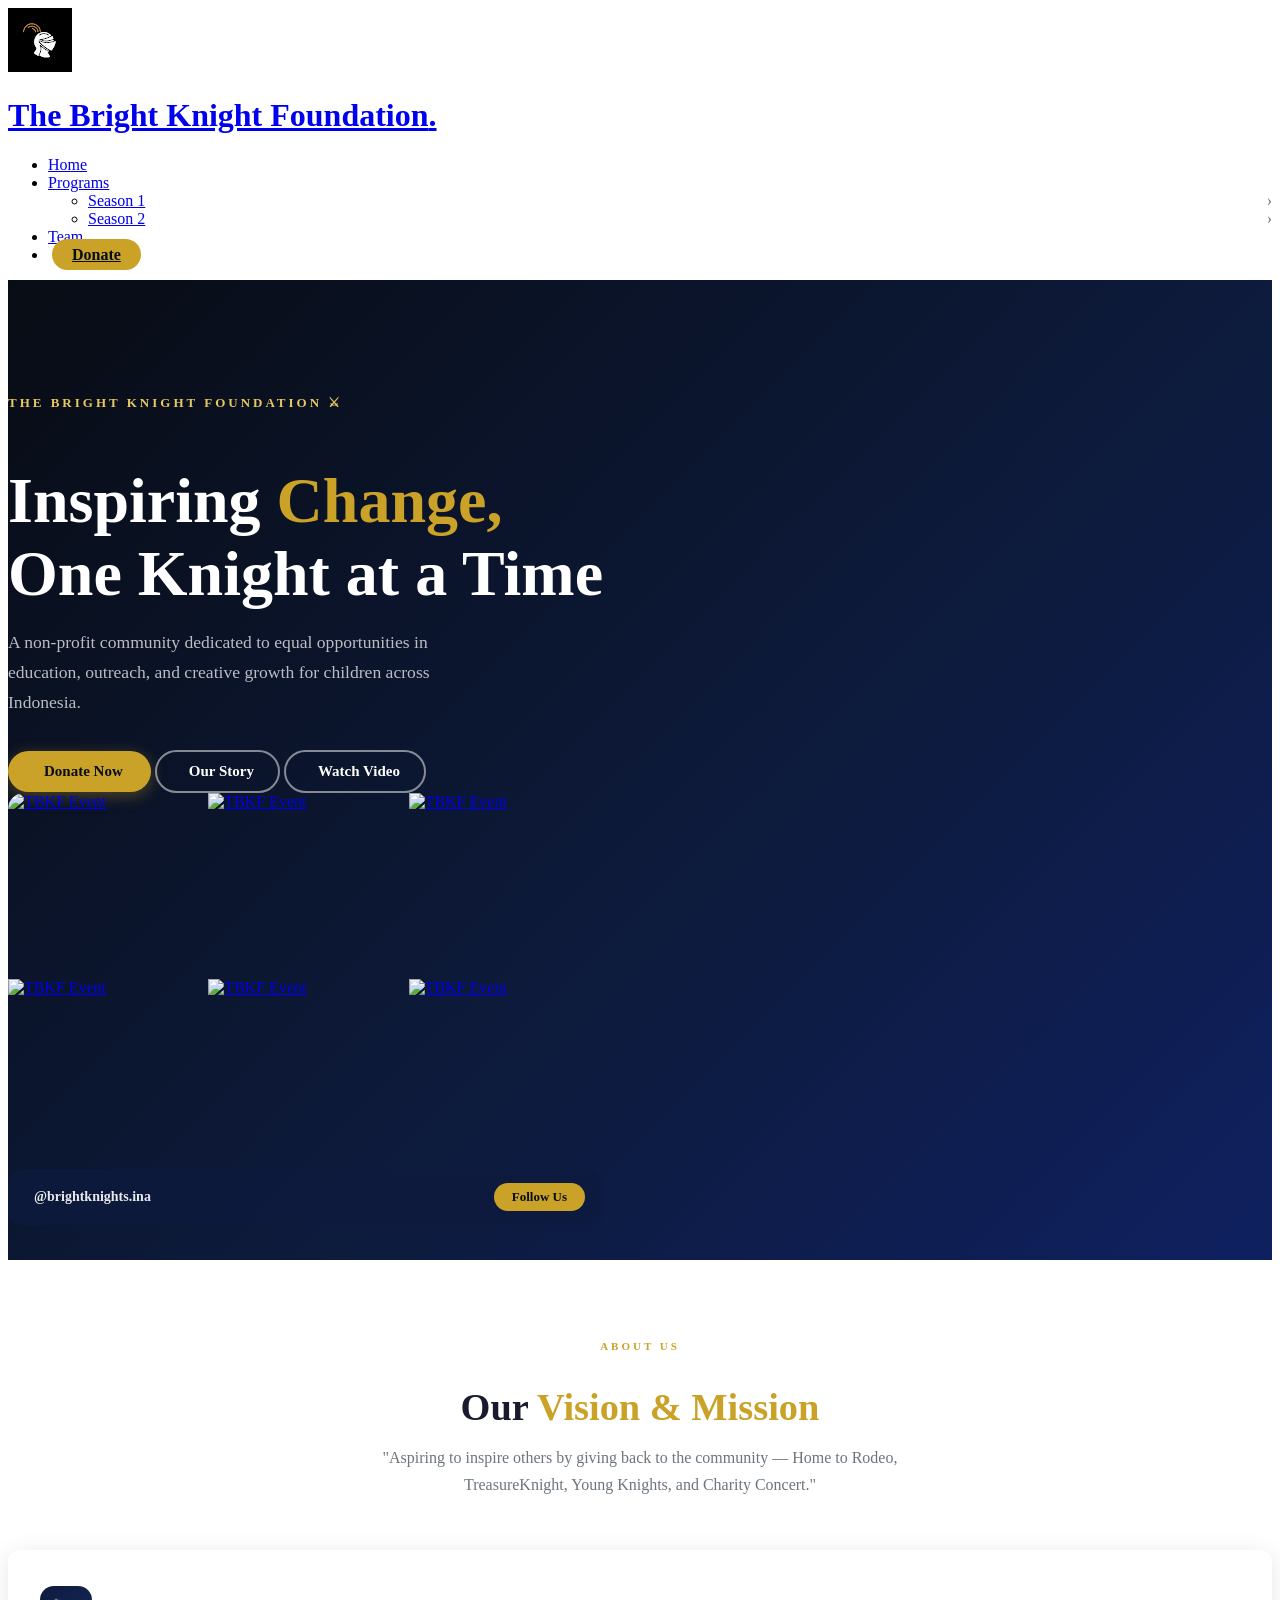
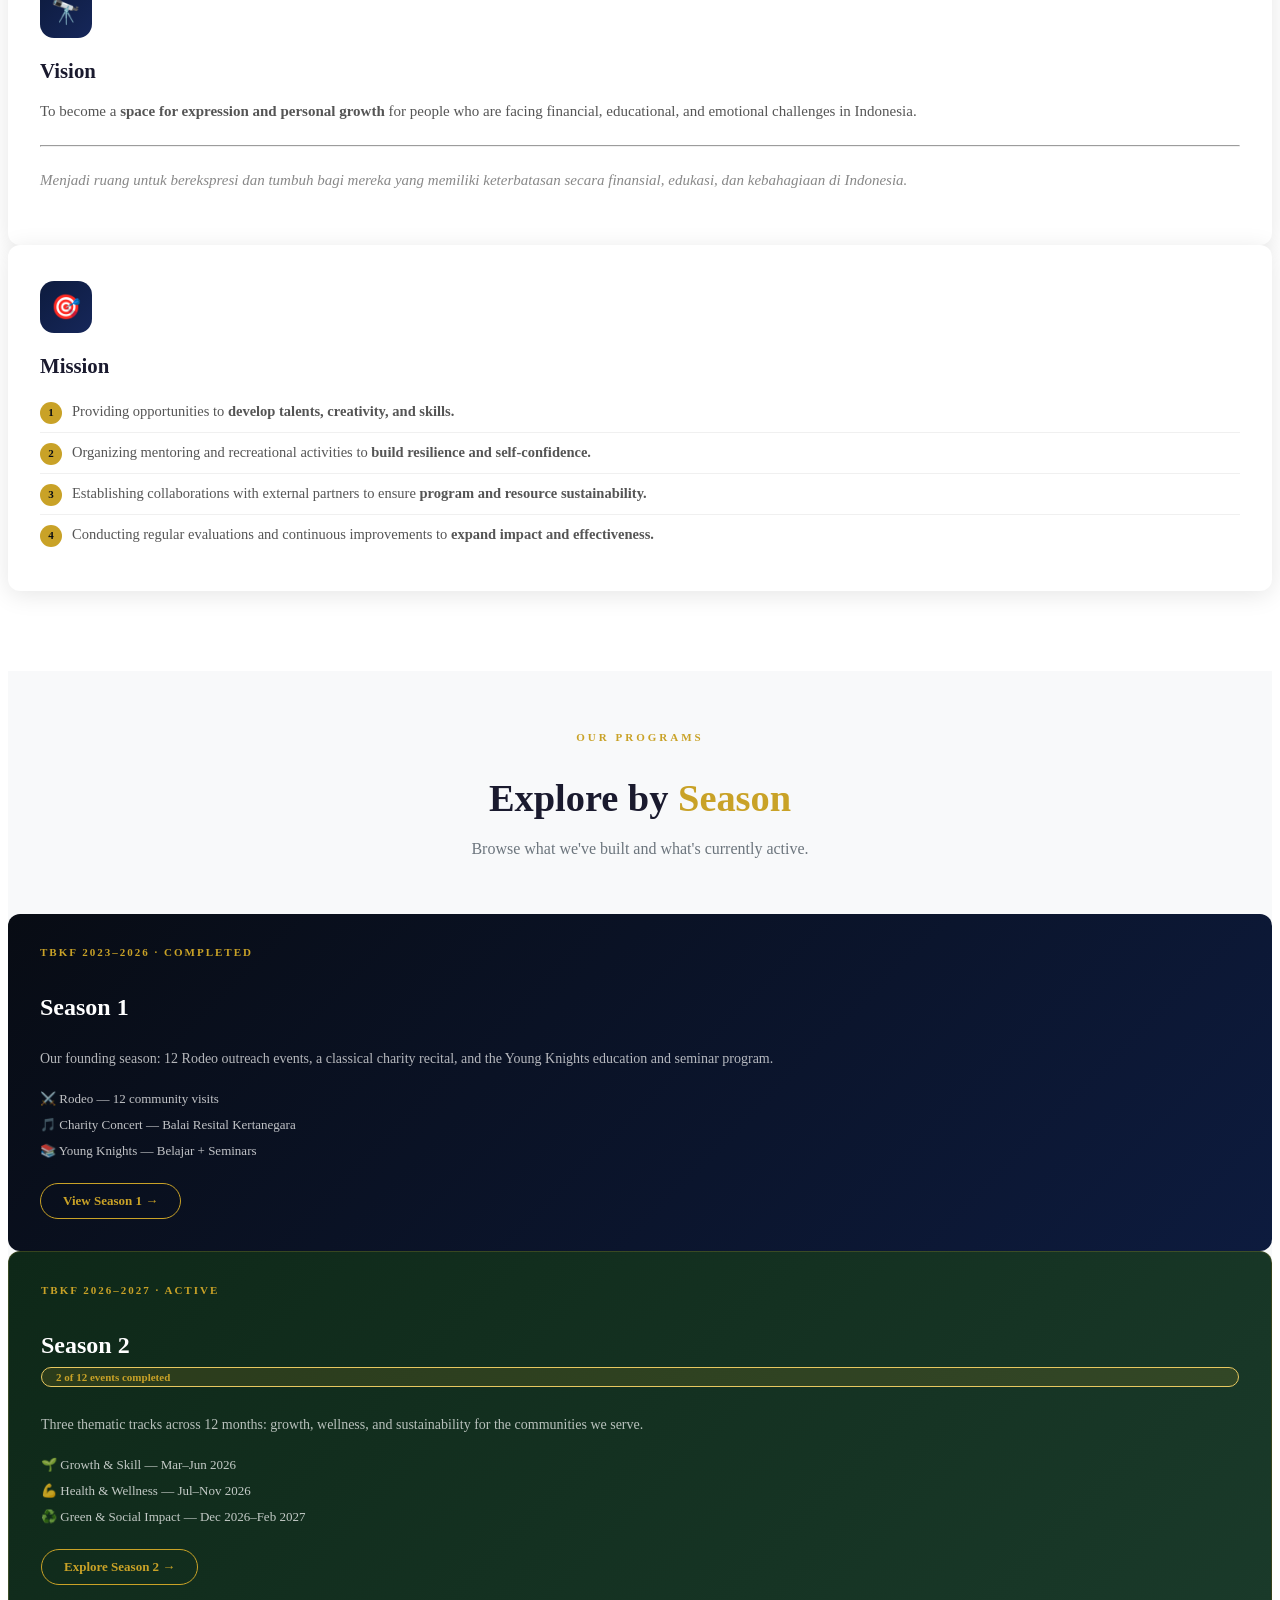
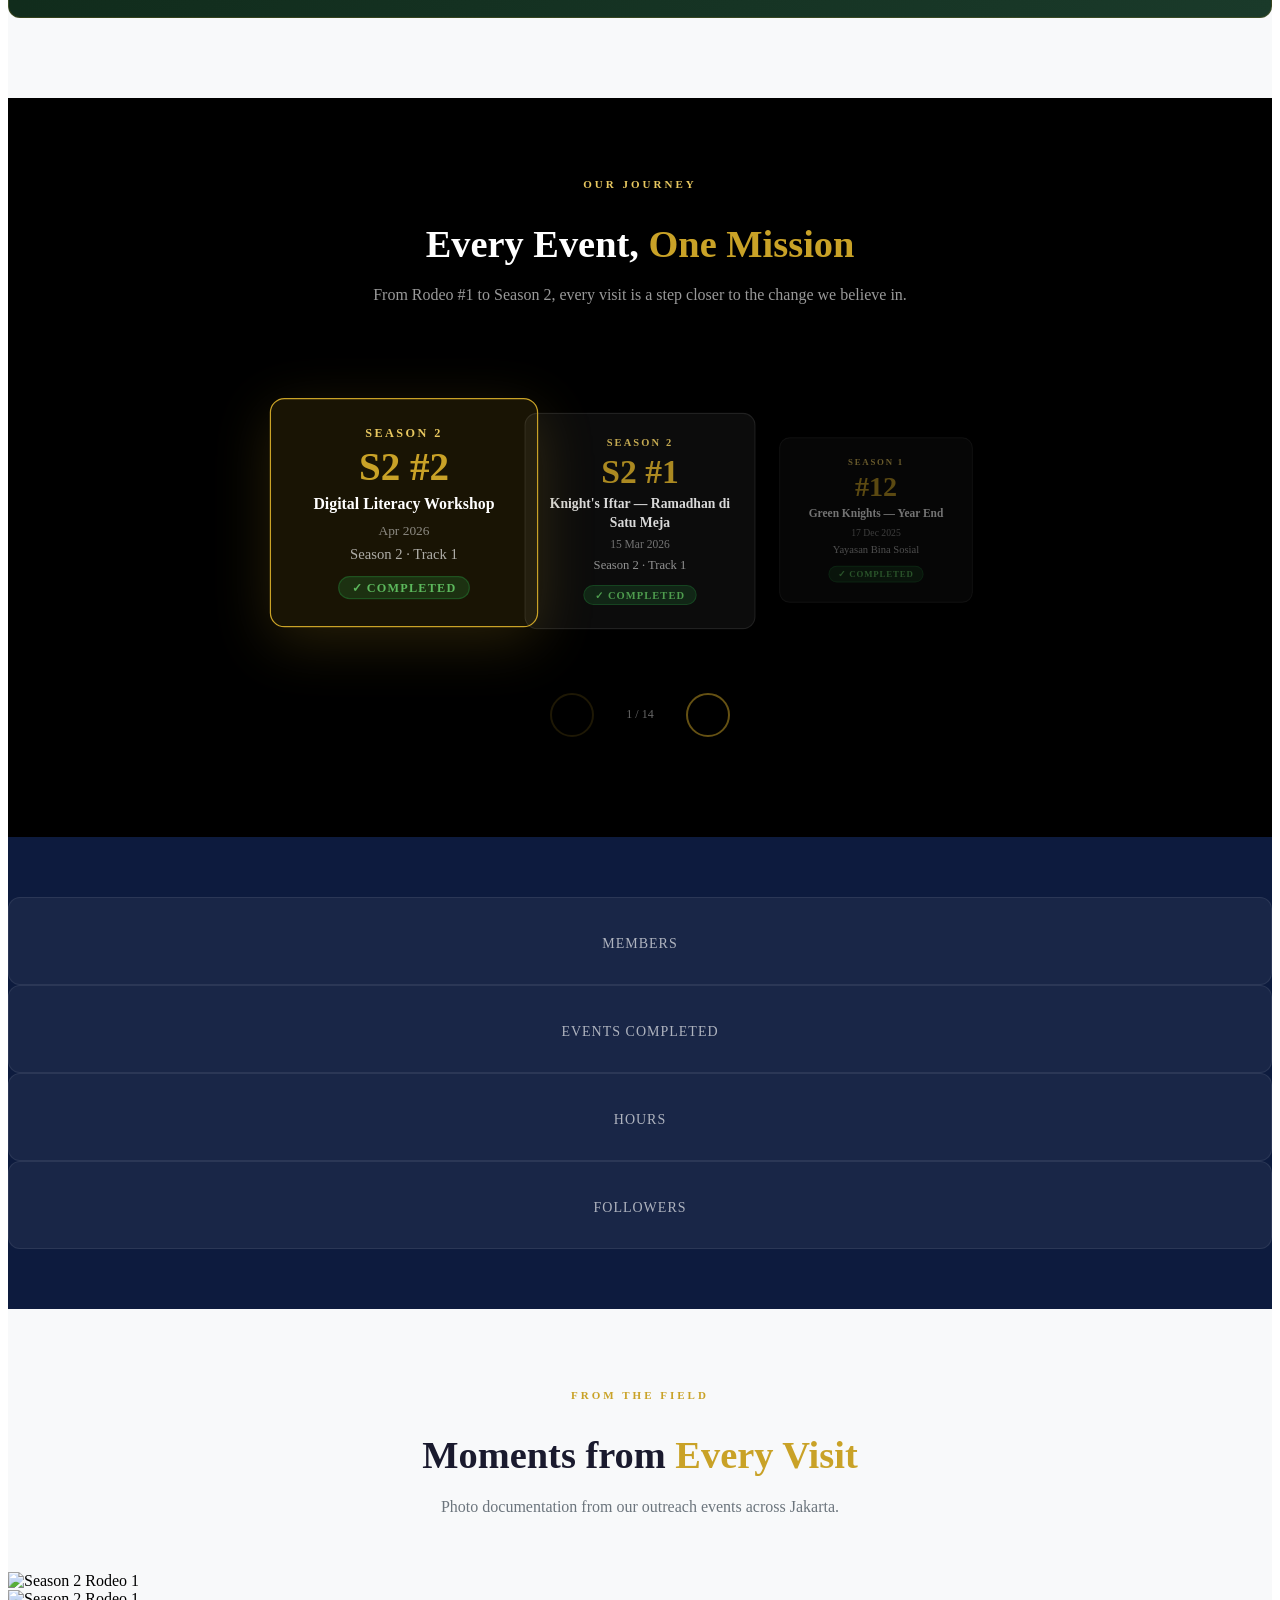
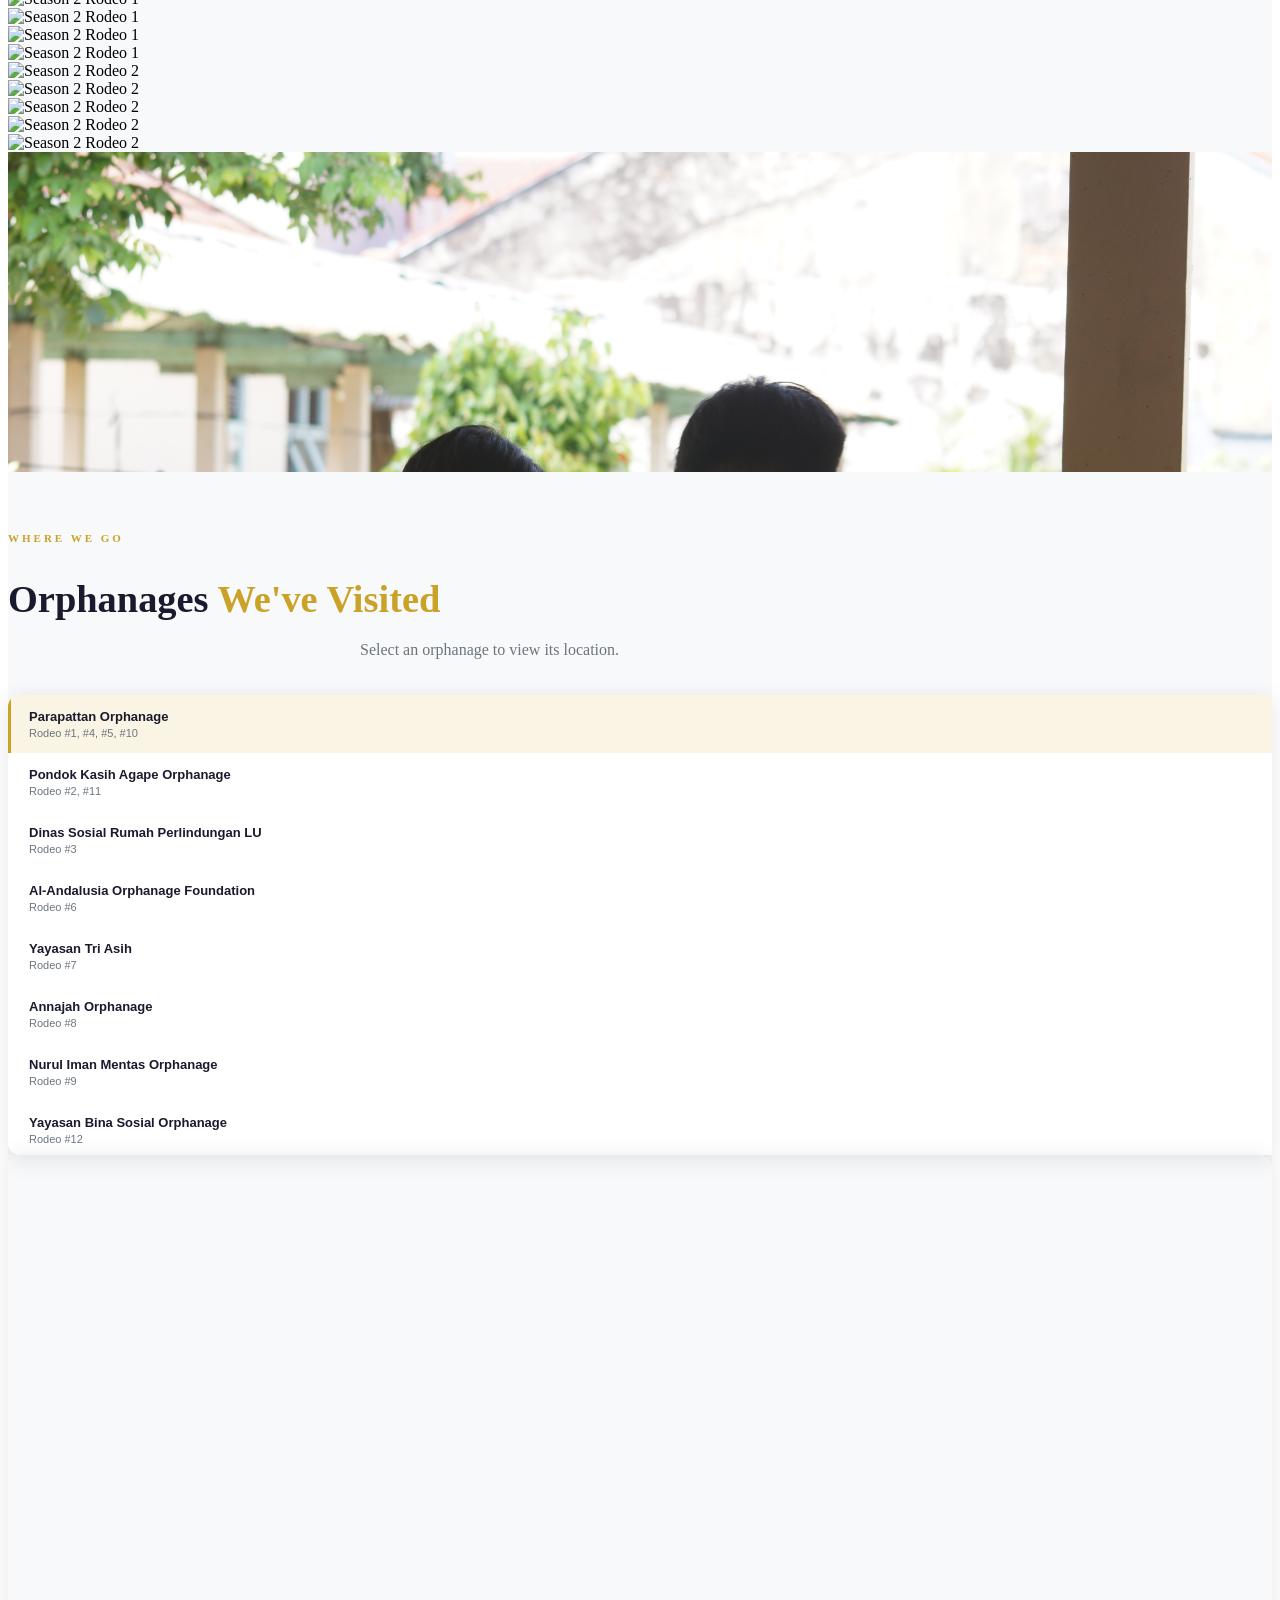
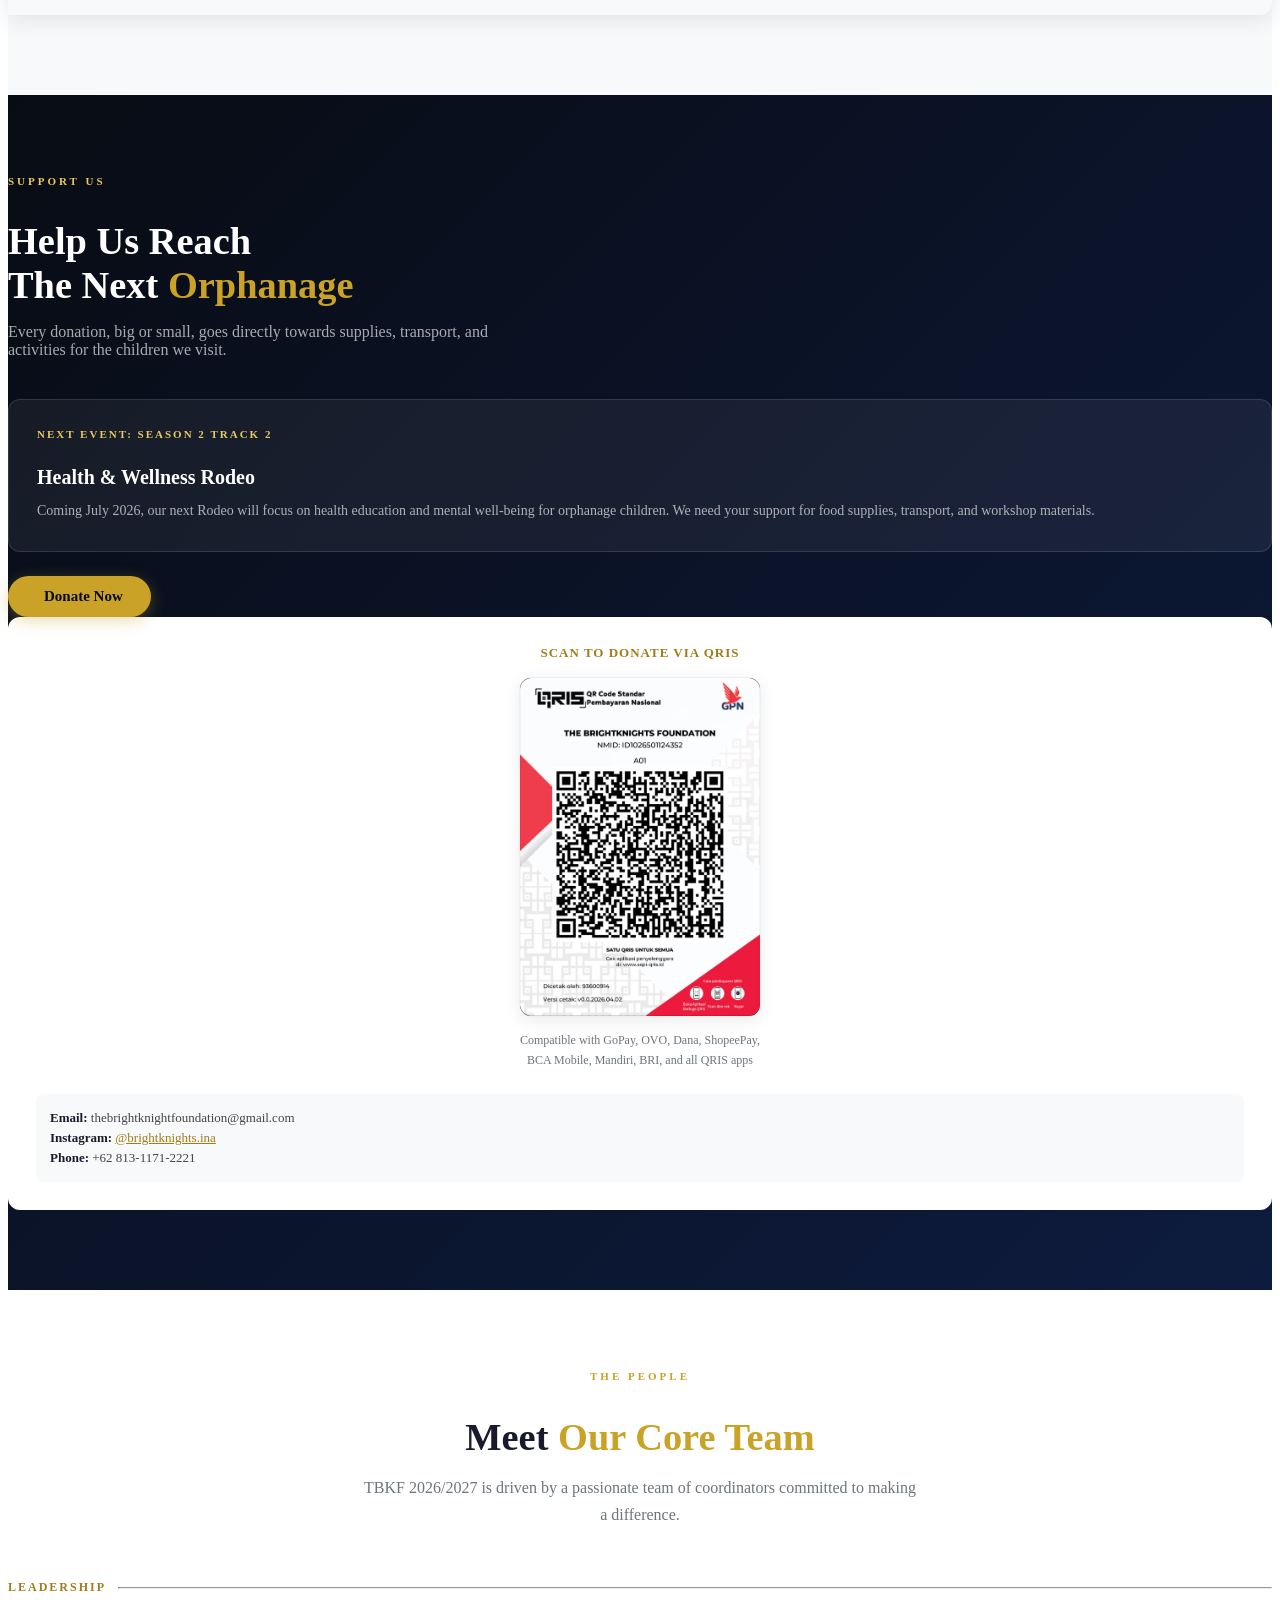
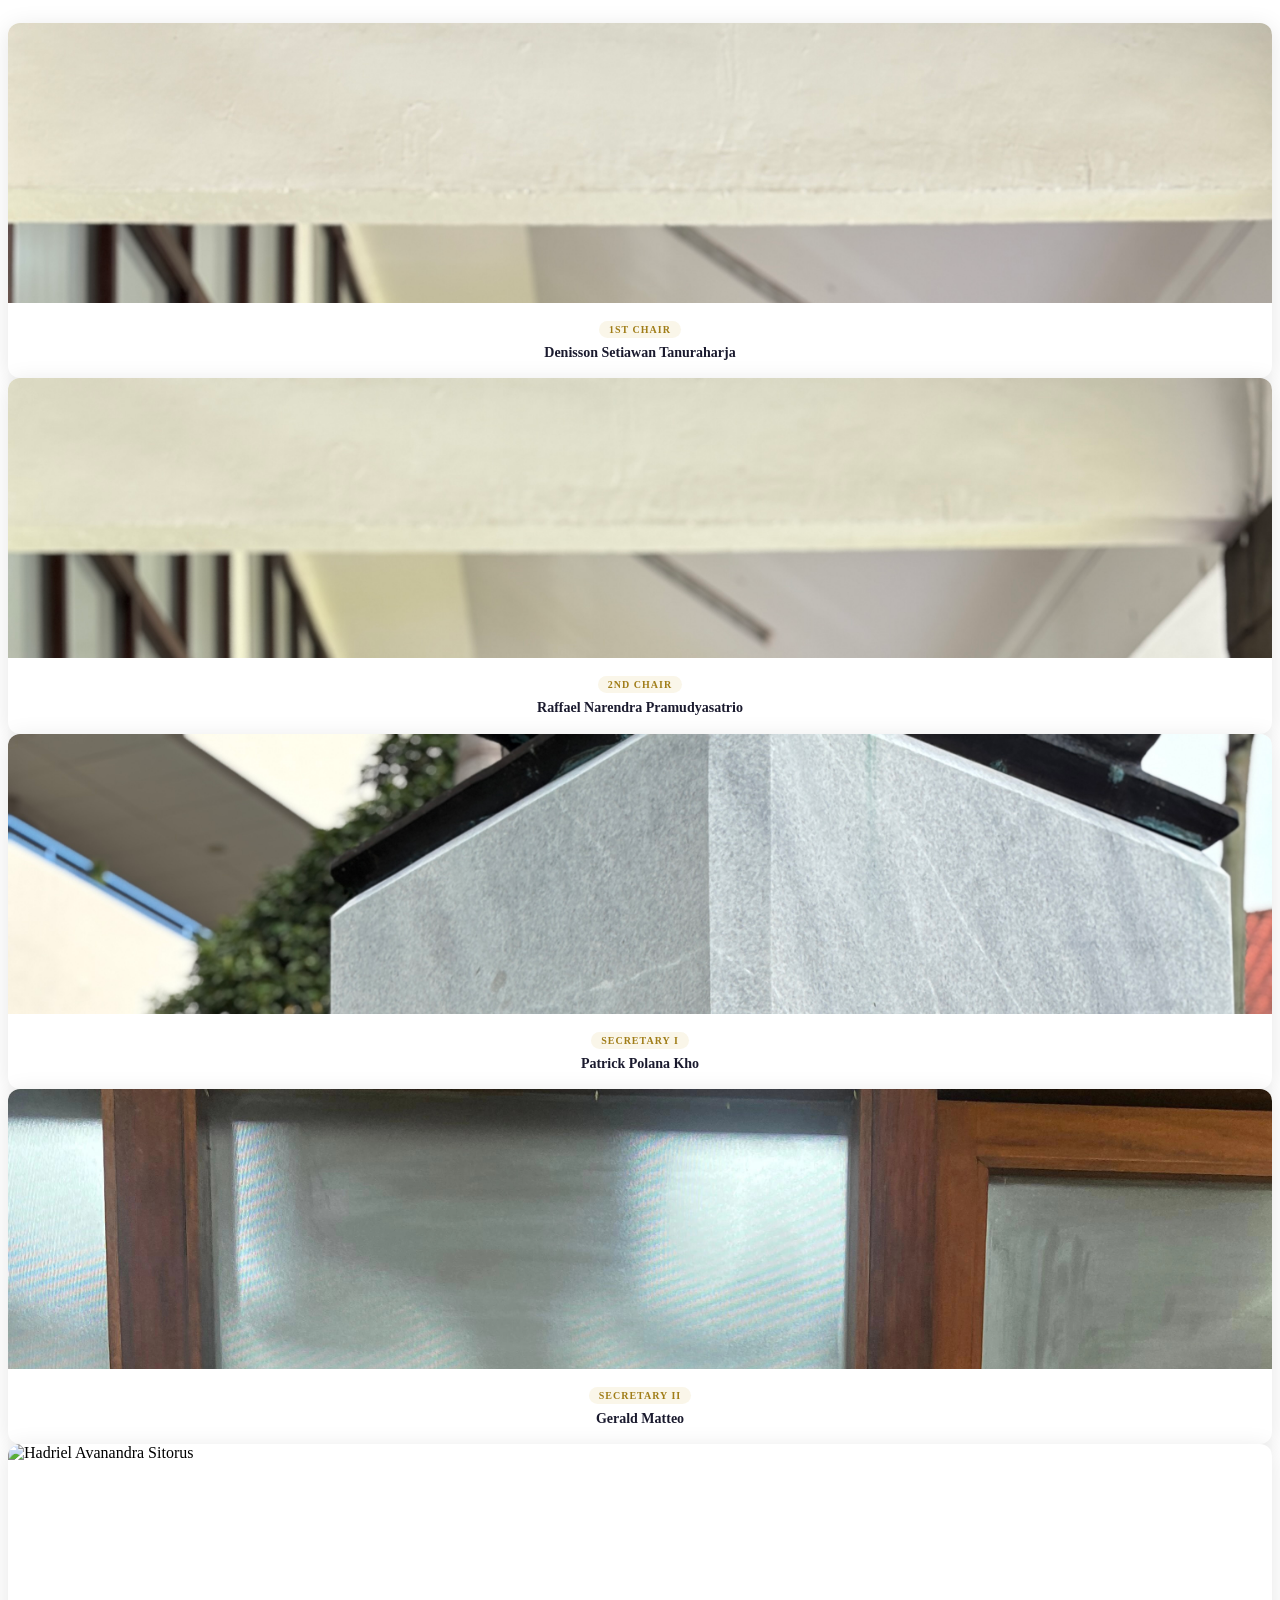
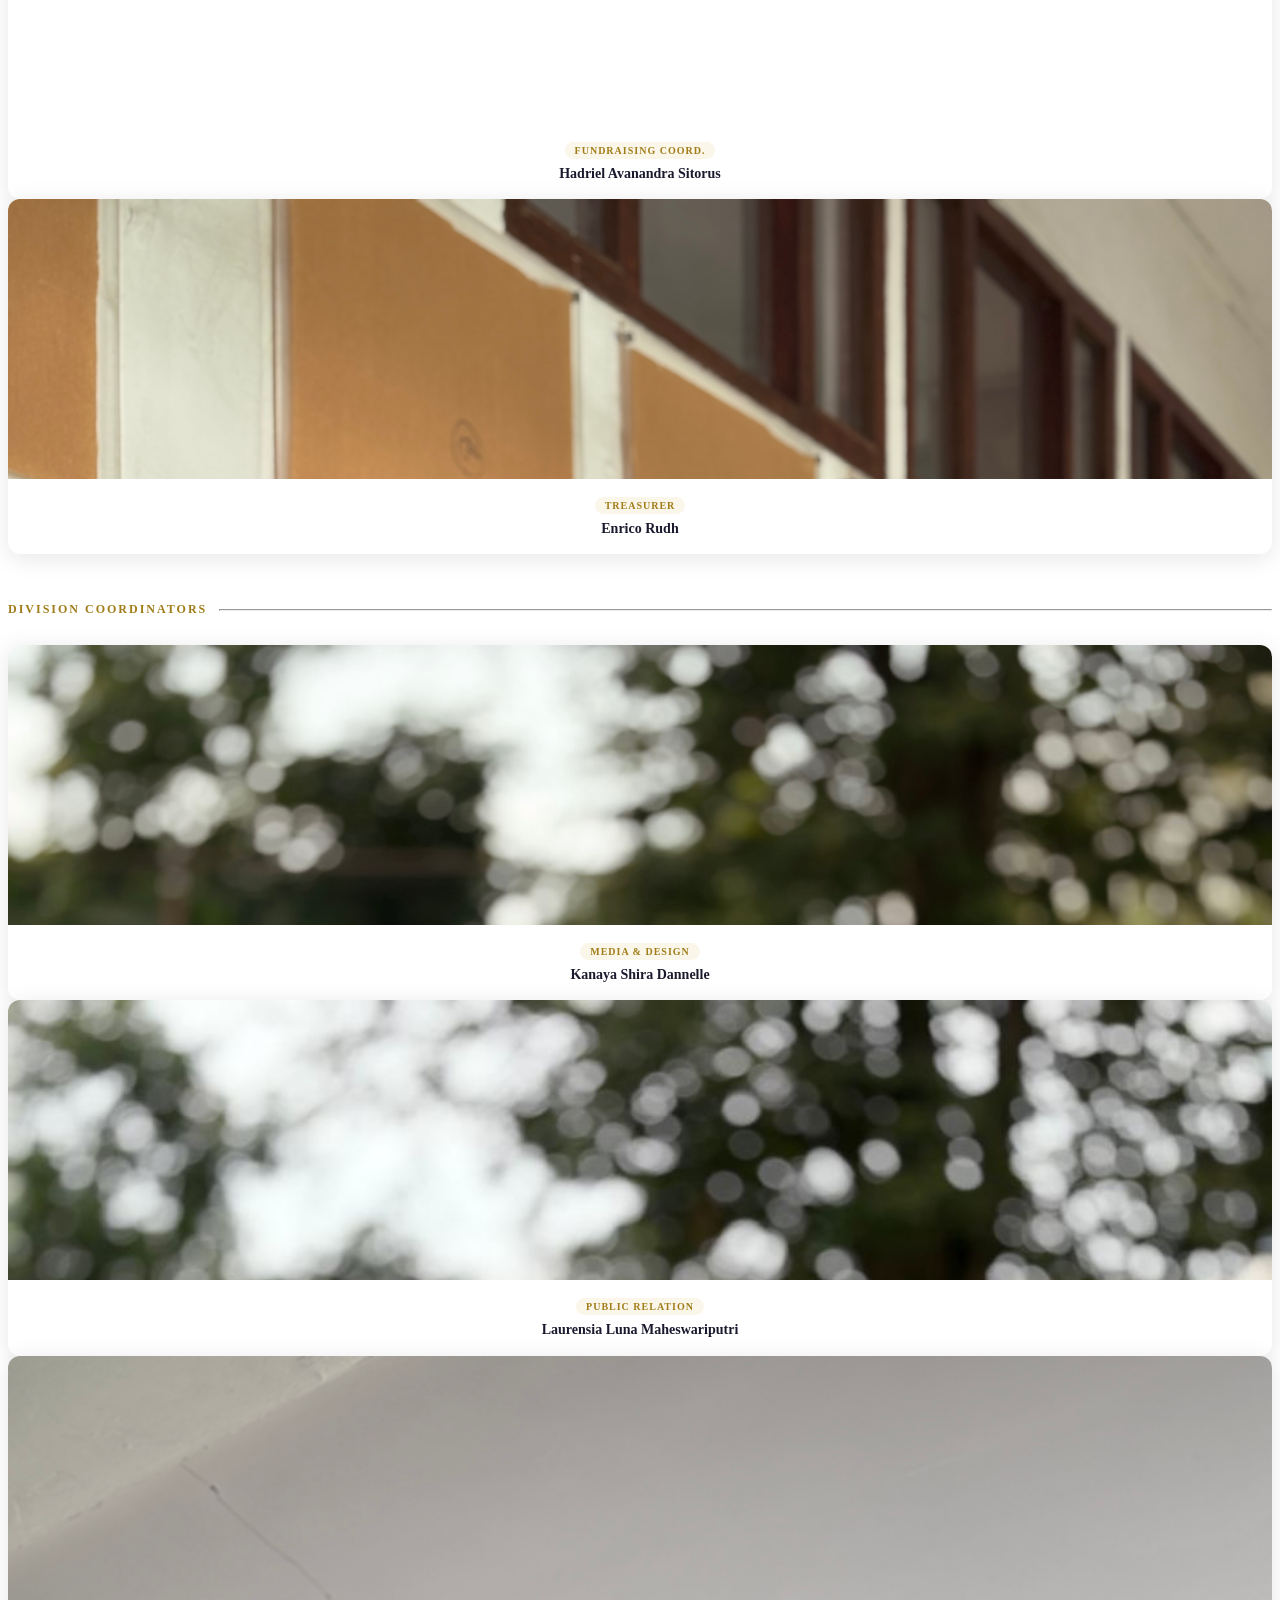
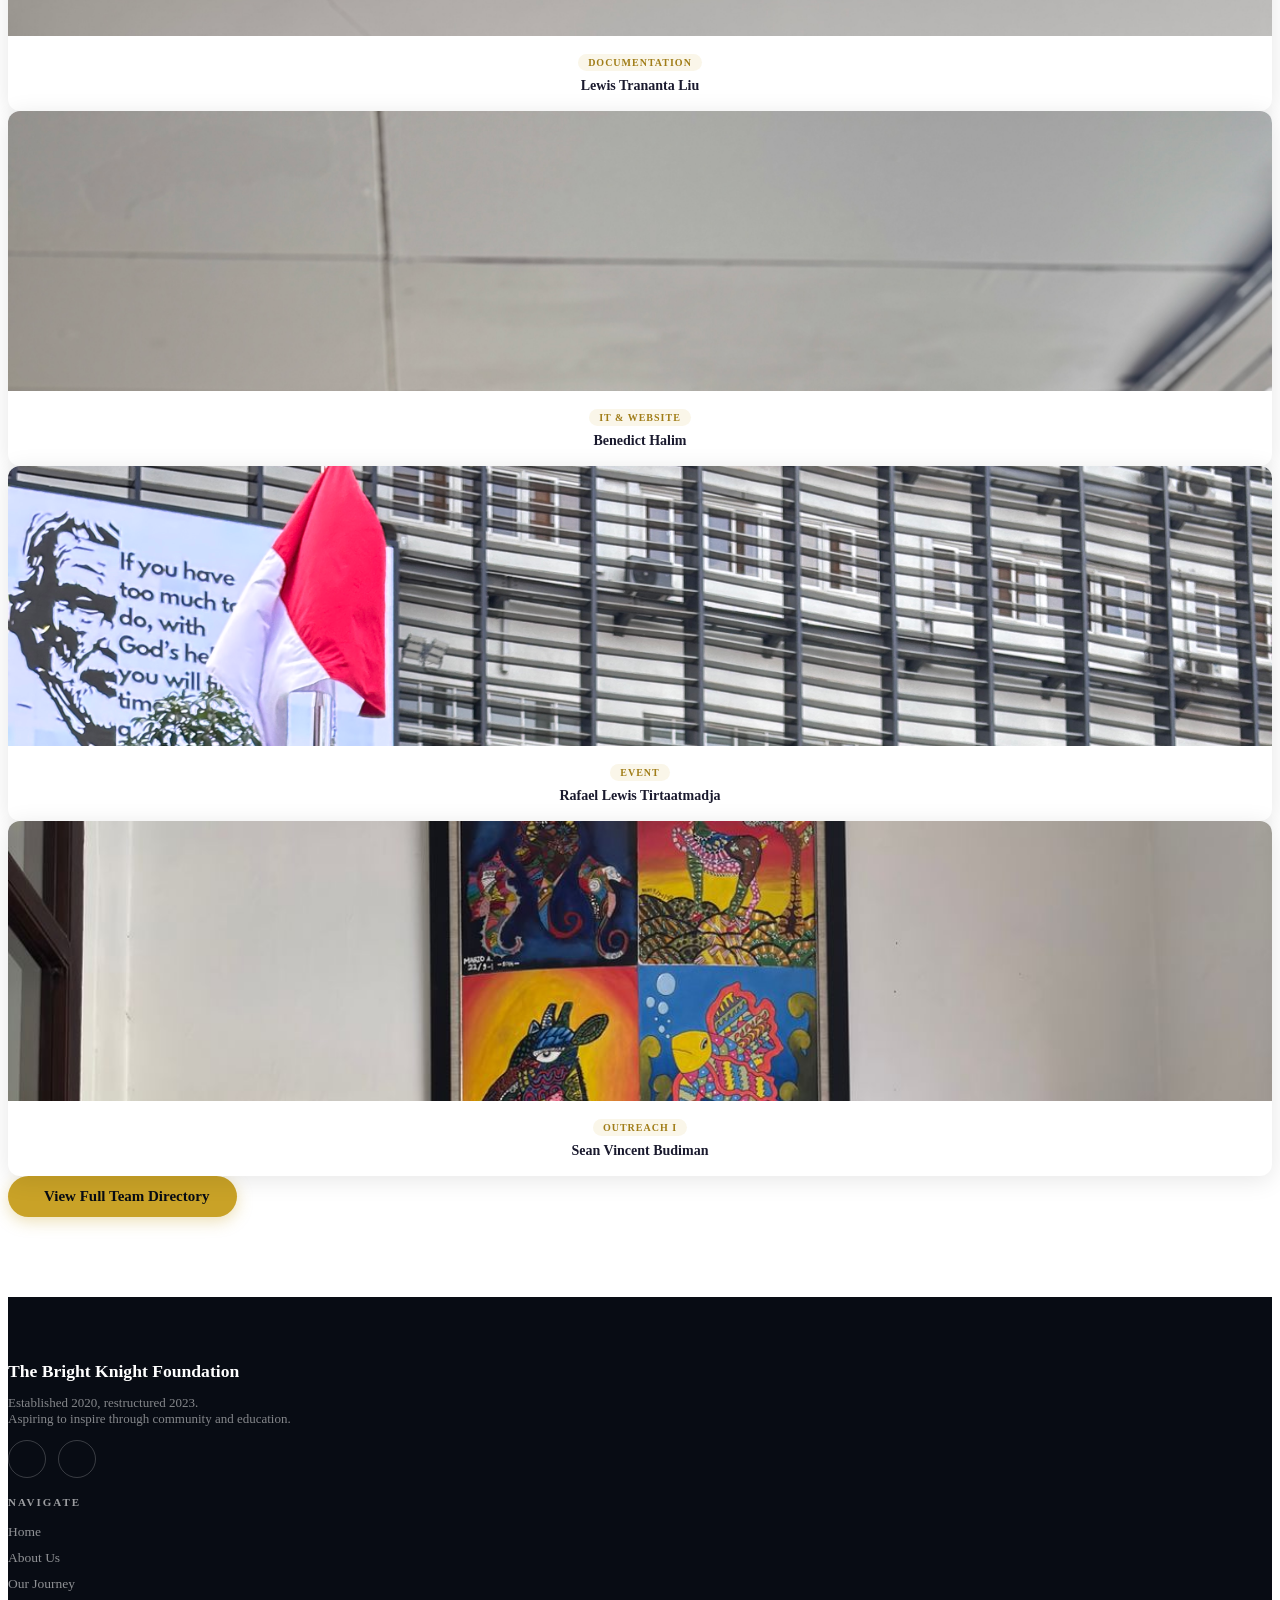
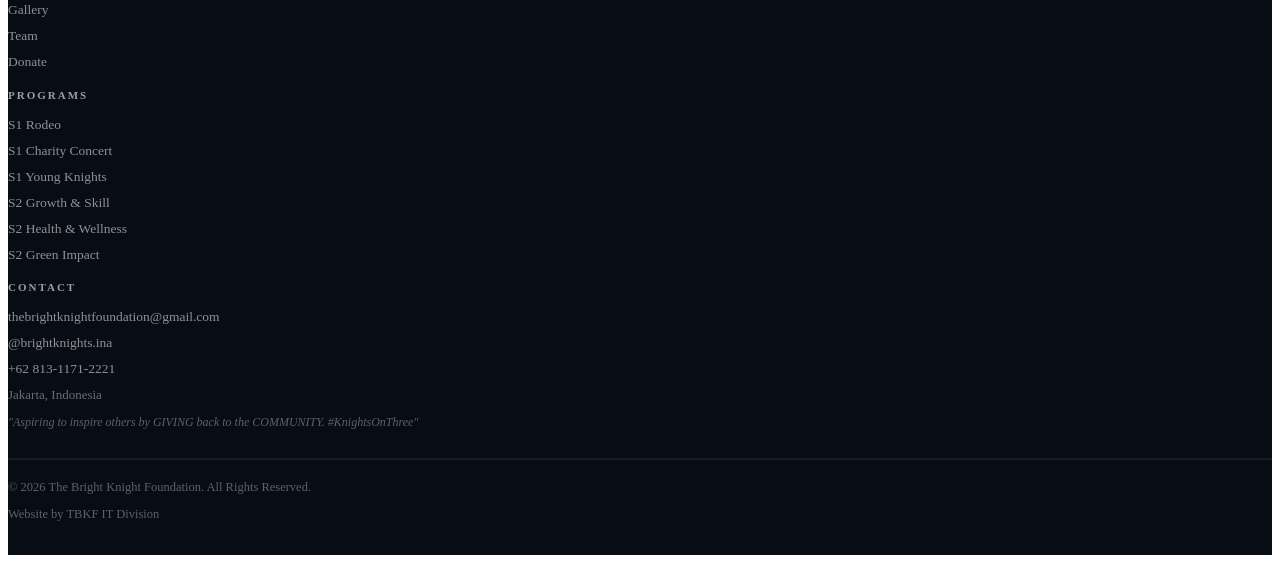
==== index.html @ 3a53d032 "Complete site rebuild Replaced the legacy single-page site with a fully restructured multi-page webs" ====
<!DOCTYPE html>
<html lang="en">
<head>
  <meta charset="utf-8">
  <meta name="viewport" content="width=device-width, initial-scale=1.0">
  <title>The Bright Knight Foundation</title>
  <meta name="description" content="The Bright Knight Foundation — Inspiring change through education, outreach, and community in Indonesia.">
  <link href="assets/img/bright-knights-logo.jpg" rel="icon">
  <link rel="preconnect" href="https://fonts.googleapis.com">
  <link rel="preconnect" href="https://fonts.gstatic.com" crossorigin>
  <link href="https://fonts.googleapis.com/css2?family=Open+Sans:wght@300;400;500;600;700&family=Inter:wght@300;400;500;600;700;800&display=swap" rel="stylesheet">
  <link href="assets/vendor/bootstrap/css/bootstrap.min.css" rel="stylesheet">
  <link href="assets/vendor/bootstrap-icons/bootstrap-icons.css" rel="stylesheet">
  <link href="assets/vendor/aos/aos.css" rel="stylesheet">
  <link href="assets/vendor/glightbox/css/glightbox.min.css" rel="stylesheet">
  <link href="assets/vendor/swiper/swiper-bundle.min.css" rel="stylesheet">
  <link href="assets/css/main.css" rel="stylesheet">
  <link href="assets/css/bk-revamp.css" rel="stylesheet">

  <style>
    /* Hero IG grid */
    .ig-feed-grid {
      display: grid;
      grid-template-columns: repeat(3, 1fr);
      grid-template-rows: repeat(2, 1fr);
      gap: 6px;
      border-radius: 16px;
      overflow: hidden;
    }
    .ig-feed-grid a { display: block; overflow: hidden; }
    .ig-feed-grid a img {
      width: 100%; height: 180px; object-fit: cover;
      transition: transform 0.4s ease;
      display: block;
    }
    .ig-feed-grid a:hover img { transform: scale(1.07); }
    .ig-feed-overlay {
      background: rgba(13,27,62,0.7);
      border-radius: 14px;
      padding: 14px 18px;
      margin-top: 10px;
      display: flex;
      align-items: center;
      justify-content: space-between;
    }
    .ig-feed-overlay .ig-handle {
      color: rgba(255,255,255,0.9);
      font-size: 14px;
      font-weight: 700;
      display: flex;
      align-items: center;
      gap: 8px;
    }
    .ig-feed-overlay .ig-handle i { color: var(--bk-gold); font-size: 18px; }
    .ig-feed-overlay a.ig-follow-btn {
      background: var(--bk-gold);
      color: var(--bk-dark);
      border-radius: 50px;
      padding: 6px 18px;
      font-size: 13px;
      font-weight: 700;
      text-decoration: none;
      transition: 0.3s ease;
    }
    .ig-feed-overlay a.ig-follow-btn:hover { background: var(--bk-gold-dk); color: #fff; }

    /* Season cards */
    .season-prog-card {
      border-radius: var(--bk-radius);
      padding: 32px;
      color: #fff;
      height: 100%;
      display: flex;
      flex-direction: column;
      transition: transform 0.3s ease, box-shadow 0.3s ease;
    }
    .season-prog-card:hover { transform: translateY(-4px); box-shadow: 0 16px 48px rgba(0,0,0,0.25); }
    .season-prog-card .sp-links { display: flex; flex-direction: column; gap: 10px; margin-bottom: 24px; flex: 1; }
    .season-prog-card .sp-links span {
      color: rgba(255,255,255,0.75);
      font-size: 13px;
      font-weight: 500;
    }
    .season-prog-card .sp-cta {
      display: inline-block;
      font-size: 13px;
      font-weight: 700;
      color: var(--bk-gold);
      text-decoration: none;
      padding: 9px 22px;
      border: 1.5px solid var(--bk-gold);
      border-radius: 50px;
      transition: background 0.25s ease, color 0.25s ease;
      align-self: flex-start;
    }
    .season-prog-card .sp-cta:hover { background: var(--bk-gold); color: var(--bk-dark); }

    /* Journey section — dark photo background */
    #history { position: relative; overflow: hidden; background: #000; padding: 80px 0 60px; }
    .tl-bg-img {
      position: absolute; inset: 0; width: 100%; height: 100%;
      object-fit: cover; opacity: 0;
      filter: brightness(0.28) saturate(0.7);
    }
    .tl-bg-img:nth-child(1) { animation: tlBgCycle 18s infinite 0s; }
    .tl-bg-img:nth-child(2) { animation: tlBgCycle 18s infinite 6s; }
    .tl-bg-img:nth-child(3) { animation: tlBgCycle 18s infinite 12s; }
    @keyframes tlBgCycle {
      0%, 5%   { opacity: 0; }
      10%, 30% { opacity: 1; }
      35%, 100%{ opacity: 0; }
    }
    .tl-fade-l {
      position: absolute; left: 0; top: 0; bottom: 0; width: 220px;
      background: linear-gradient(to right, #000, transparent);
      z-index: 2; pointer-events: none;
    }
    .tl-fade-r {
      position: absolute; right: 0; top: 0; bottom: 0; width: 220px;
      background: linear-gradient(to left, #000, transparent);
      z-index: 2; pointer-events: none;
    }
    #history .bk-section-title span.eyebrow { color: var(--bk-gold-lt) !important; }
    #history .bk-section-title h2 { color: #fff !important; }
    #history .bk-section-title p { color: rgba(255,255,255,0.6) !important; }
    #tl5Track { transition: opacity 0.28s ease; }

    /* Photo slider */
    .photo-slider-section { overflow: hidden; margin-bottom: 0; }
    .photo-slider-section .swiper { height: 500px; }
    .photo-slider-section .swiper-slide img {
      width: 100%; height: 100%; object-fit: cover; display: block;
    }
    .photo-slider-section .swiper-button-next,
    .photo-slider-section .swiper-button-prev {
      color: var(--bk-gold);
    }
    .photo-slider-section .swiper-pagination-bullet-active { background: var(--bk-gold); }

    /* Orphanage map */
    .orphanage-list-wrap {
      background: #fff;
      border-radius: 12px 0 0 12px;
      box-shadow: var(--bk-shadow);
      overflow-y: auto;
      max-height: 460px;
    }
    .orphanage-btn {
      display: flex;
      flex-direction: column;
      width: 100%;
      padding: 14px 18px;
      border: none;
      background: transparent;
      border-left: 3px solid transparent;
      text-align: left;
      cursor: pointer;
      transition: background 0.2s, border-color 0.2s;
    }
    .orphanage-btn:hover { background: rgba(201,162,39,0.06); }
    .orphanage-btn.active {
      background: rgba(201,162,39,0.12);
      border-left-color: var(--bk-gold);
    }
    .orphanage-btn .ob-name { font-weight: 700; font-size: 13px; color: var(--bk-text); margin-bottom: 3px; }
    .orphanage-btn .ob-visits { font-size: 11px; color: var(--bk-muted); }
    #orphanageMap {
      width: 100%; height: 460px; border: none;
      border-radius: 0 12px 12px 0;
      display: block;
      box-shadow: var(--bk-shadow);
    }

    /* Mobile submenu */
    @media (min-width: 992px) {
      .navbar ul li.dropdown-submenu > ul {
        display: none !important;
        position: absolute;
        left: 100%;
        top: 0;
      }
      .navbar ul li.dropdown-submenu:hover > ul { display: block !important; }
    }

    @media (max-width: 767px) {
      .orphanage-list-wrap { border-radius: 12px 12px 0 0; max-height: 200px; }
      #orphanageMap { height: 300px; border-radius: 0 0 12px 12px; }
    }
  </style>
</head>

<body>

  <!-- ======= Header ======= -->
  <header id="header" class="header fixed-top d-flex align-items-center">
    <div class="container d-flex align-items-center justify-content-between">

      <a href="index.html" class="logo d-flex align-items-center me-auto me-lg-0">
        <img src="assets/img/bright-knights-logo.jpg" alt="TBKF Logo">
        <h1>The Bright Knight Foundation<span>.</span></h1>
      </a>

      <nav id="navbar" class="navbar">
        <ul>
          <li><a href="#hero">Home</a></li>
          <li class="dropdown">
            <a href="#"><span>Programs</span> <i class="bi bi-chevron-down dropdown-indicator"></i></a>
            <ul>
              <li class="dropdown-submenu">
                <a href="season1.html">Season 1</a>
                <ul>
                  <li><a href="season1/rodeo.html"><strong>Rodeo</strong></a></li>
                  <li><a href="season1/concert.html">Charity Concert</a></li>
                  <li><a href="season1/youngknights.html">Young Knights</a></li>
                </ul>
              </li>
              <li class="dropdown-submenu">
                <a href="season2.html">Season 2</a>
                <ul>
                  <li><a href="season2/growth.html">Growth &amp; Skill</a></li>
                  <li><a href="season2/health.html">Health &amp; Wellness</a></li>
                  <li><a href="season2/green.html">Green &amp; Social Impact</a></li>
                </ul>
              </li>
            </ul>
          </li>
          <li><a href="team.html">Team</a></li>
          <li><a href="donate.html" class="nav-donate-btn">Donate</a></li>
        </ul>
      </nav>

      <i class="mobile-nav-toggle mobile-nav-show bi bi-list"></i>
      <i class="mobile-nav-toggle mobile-nav-hide d-none bi bi-x"></i>
    </div>
  </header>

  <!-- ======= Hero ======= -->
  <section id="hero" class="hero-bk">
    <div class="container">
      <div class="row align-items-center gy-5">

        <div class="col-lg-6" data-aos="fade-right">
          <div class="hero-eyebrow">The Bright Knight Foundation ⚔</div>
          <h1 class="hero-headline">
            Inspiring <span class="highlight">Change,</span><br>
            One Knight at a Time
          </h1>
          <p class="hero-sub">
            A non-profit community dedicated to equal opportunities in education,
            outreach, and creative growth for children across Indonesia.
          </p>
          <div class="d-flex flex-wrap gap-3">
            <a href="donate.html" class="btn-bk-primary">
              <i class="bi bi-heart-fill"></i> Donate Now
            </a>
            <a href="#about" class="btn-bk-outline">
              <i class="bi bi-arrow-down-circle"></i> Our Story
            </a>
            <a href="assets/video/tbkf-intro.mp4"
               class="btn-bk-outline glightbox"
               data-type="video"
               data-gallery="hero-video">
              <i class="bi bi-play-circle-fill"></i> Watch Video
            </a>
          </div>
        </div>

        <div class="col-lg-6" data-aos="fade-left" data-aos-delay="150">
          <div class="ig-feed-grid">
            <a class="glightbox" data-gallery="hero-grid" href="assets/img/season2/rodeo-s2-1/r1-1.jpg">
              <img src="assets/img/season2/rodeo-s2-1/r1-1.jpg" alt="TBKF Event">
            </a>
            <a class="glightbox" data-gallery="hero-grid" href="assets/img/season2/rodeo-s2-1/r1-2.jpg">
              <img src="assets/img/season2/rodeo-s2-1/r1-2.jpg" alt="TBKF Event">
            </a>
            <a class="glightbox" data-gallery="hero-grid" href="assets/img/season2/rodeo-s2-1/r1-3.jpg">
              <img src="assets/img/season2/rodeo-s2-1/r1-3.jpg" alt="TBKF Event">
            </a>
            <a class="glightbox" data-gallery="hero-grid" href="assets/img/season2/rodeo-s2-2/r2-1.jpg">
              <img src="assets/img/season2/rodeo-s2-2/r2-1.jpg" alt="TBKF Event">
            </a>
            <a class="glightbox" data-gallery="hero-grid" href="assets/img/season2/rodeo-s2-2/r2-3.jpg">
              <img src="assets/img/season2/rodeo-s2-2/r2-3.jpg" alt="TBKF Event">
            </a>
            <a class="glightbox" data-gallery="hero-grid" href="assets/img/season2/rodeo-s2-2/r2-4.jpg">
              <img src="assets/img/season2/rodeo-s2-2/r2-4.jpg" alt="TBKF Event">
            </a>
          </div>
          <div class="ig-feed-overlay">
            <div class="ig-handle">
              <i class="bi bi-instagram"></i> @brightknights.ina
            </div>
            <a href="https://www.instagram.com/brightknights.ina/" target="_blank" class="ig-follow-btn">Follow Us</a>
          </div>
        </div>

      </div>
    </div>
  </section>

  <!-- ======= Vision & Mission ======= -->
  <section id="about" class="section-white" style="padding:80px 0;">
    <div class="container">

      <div class="bk-section-title" data-aos="fade-up">
        <span class="eyebrow">About Us</span>
        <h2>Our <span class="accent">Vision &amp; Mission</span></h2>
        <p>"Aspiring to inspire others by giving back to the community — Home to Rodeo, TreasureKnight, Young Knights, and Charity Concert."</p>
      </div>

      <div class="row gy-4">
        <div class="col-lg-6" data-aos="fade-right">
          <div class="vm-card h-100">
            <div class="vm-icon">🔭</div>
            <h3>Vision</h3>
            <p class="vm-body">
              To become a <strong>space for expression and personal growth</strong> for people who are
              facing financial, educational, and emotional challenges in Indonesia.
            </p>
            <hr style="border-color:#f0f0f0; margin:20px 0;">
            <p class="vm-body" style="font-style:italic; color:#888;">
              Menjadi ruang untuk berekspresi dan tumbuh bagi mereka yang memiliki keterbatasan
              secara finansial, edukasi, dan kebahagiaan di Indonesia.
            </p>
          </div>
        </div>

        <div class="col-lg-6" data-aos="fade-left">
          <div class="vm-card h-100">
            <div class="vm-icon">🎯</div>
            <h3>Mission</h3>
            <ul class="mission-list">
              <li>
                <span class="mi-num">1</span>
                <span>Providing opportunities to <strong>develop talents, creativity, and skills.</strong></span>
              </li>
              <li>
                <span class="mi-num">2</span>
                <span>Organizing mentoring and recreational activities to <strong>build resilience and self-confidence.</strong></span>
              </li>
              <li>
                <span class="mi-num">3</span>
                <span>Establishing collaborations with external partners to ensure <strong>program and resource sustainability.</strong></span>
              </li>
              <li>
                <span class="mi-num">4</span>
                <span>Conducting regular evaluations and continuous improvements to <strong>expand impact and effectiveness.</strong></span>
              </li>
            </ul>
          </div>
        </div>
      </div>

    </div>
  </section>

  <!-- ======= Season Cards ======= -->
  <section id="seasons" style="padding:60px 0 80px; background:var(--bk-bg);">
    <div class="container">

      <div class="bk-section-title" data-aos="fade-up">
        <span class="eyebrow">Our Programs</span>
        <h2>Explore by <span class="accent">Season</span></h2>
        <p>Browse what we've built and what's currently active.</p>
      </div>

      <div class="row gy-4">

        <!-- Season 1 -->
        <div class="col-lg-6" data-aos="fade-right">
          <div class="season-prog-card" style="background:linear-gradient(135deg,var(--bk-dark),var(--bk-navy));">
            <div style="font-size:11px; font-weight:700; letter-spacing:2px; text-transform:uppercase; color:var(--bk-gold); margin-bottom:12px;">TBKF 2023–2026 · Completed</div>
            <h3 style="font-size:1.5rem; font-weight:800; color:#fff; margin-bottom:12px;">Season 1</h3>
            <p style="color:rgba(255,255,255,0.7); font-size:14px; line-height:1.7; margin-bottom:20px;">Our founding season: 12 Rodeo outreach events, a classical charity recital, and the Young Knights education and seminar program.</p>
            <div class="sp-links">
              <span>⚔️ Rodeo — 12 community visits</span>
              <span>🎵 Charity Concert — Balai Resital Kertanegara</span>
              <span>📚 Young Knights — Belajar + Seminars</span>
            </div>
            <a href="season1.html" class="sp-cta">View Season 1 →</a>
          </div>
        </div>

        <!-- Season 2 -->
        <div class="col-lg-6" data-aos="fade-left">
          <div class="season-prog-card" style="background:linear-gradient(135deg,#0e2818,#1a3a2a); border:1px solid rgba(201,162,39,0.2);">
            <div style="font-size:11px; font-weight:700; letter-spacing:2px; text-transform:uppercase; color:var(--bk-gold); margin-bottom:12px;">TBKF 2026–2027 · Active</div>
            <h3 style="font-size:1.5rem; font-weight:800; color:#fff; margin-bottom:8px;">Season 2</h3>
            <div style="display:inline-block; background:rgba(201,162,39,0.15); border:1px solid var(--bk-gold-lt); border-radius:50px; padding:3px 14px; font-size:11px; font-weight:700; color:var(--bk-gold); margin-bottom:12px;">2 of 12 events completed</div>
            <p style="color:rgba(255,255,255,0.7); font-size:14px; line-height:1.7; margin-bottom:20px;">Three thematic tracks across 12 months: growth, wellness, and sustainability for the communities we serve.</p>
            <div class="sp-links">
              <span>🌱 Growth &amp; Skill — Mar–Jun 2026</span>
              <span>💪 Health &amp; Wellness — Jul–Nov 2026</span>
              <span>♻️ Green &amp; Social Impact — Dec 2026–Feb 2027</span>
            </div>
            <a href="season2.html" class="sp-cta">Explore Season 2 →</a>
          </div>
        </div>

      </div>
    </div>
  </section>

  <!-- ======= Timeline — Our Journey ======= -->
  <section id="history">

    <!-- Background photos -->
    <div style="position:absolute; inset:0; z-index:0;">
      <img class="tl-bg-img" src="assets/img/season2/rodeo-s2-1/r1-2.jpg" alt="">
      <img class="tl-bg-img" src="assets/img/season1/rodeo/rodeo%207/BKRodeo7-24.jpg" alt="">
      <img class="tl-bg-img" src="assets/img/season2/rodeo-s2-2/r2-3.jpg" alt="">
    </div>

    <!-- Edge fades -->
    <div class="tl-fade-l"></div>
    <div class="tl-fade-r"></div>

    <!-- Content -->
    <div class="container" style="position:relative; z-index:3;">
      <div class="bk-section-title" data-aos="fade-up">
        <span class="eyebrow">Our Journey</span>
        <h2>Every Event, <span class="accent">One Mission</span></h2>
        <p>From Rodeo #1 to Season 2, every visit is a step closer to the change we believe in.</p>
      </div>
    </div>

    <div class="timeline-carousel-wrap" style="position:relative; z-index:3;">
      <div class="timeline-track-5" id="tl5Track"></div>
      <div class="tl5-arrows">
        <button class="tl5-btn" id="tl5Prev" aria-label="Previous">
          <i class="bi bi-arrow-left"></i>
        </button>
        <span class="tl5-progress" id="tl5Progress"></span>
        <button class="tl5-btn" id="tl5Next" aria-label="Next">
          <i class="bi bi-arrow-right"></i>
        </button>
      </div>
    </div>
  </section>

  <!-- ======= Stats ======= -->
  <section class="stats-counter-bk">
    <div class="container">
      <div class="row gy-4">

        <div class="col-lg-3 col-md-6" data-aos="zoom-in">
          <div class="stats-item">
            <span data-purecounter-start="0" data-purecounter-end="57" data-purecounter-duration="2" class="purecounter"></span>
            <p>Members</p>
          </div>
        </div>

        <div class="col-lg-3 col-md-6" data-aos="zoom-in" data-aos-delay="100">
          <div class="stats-item">
            <span data-purecounter-start="0" data-purecounter-end="22" data-purecounter-duration="2" class="purecounter"></span>
            <p>Events Completed</p>
          </div>
        </div>

        <div class="col-lg-3 col-md-6" data-aos="zoom-in" data-aos-delay="200">
          <div class="stats-item">
            <span data-purecounter-start="0" data-purecounter-end="28726" data-purecounter-duration="2" class="purecounter"></span>
            <p>Hours</p>
          </div>
        </div>

        <div class="col-lg-3 col-md-6" data-aos="zoom-in" data-aos-delay="300">
          <div class="stats-item">
            <span data-purecounter-start="0" data-purecounter-end="734" data-purecounter-duration="1" class="purecounter"></span>
            <p>Followers</p>
          </div>
        </div>

      </div>
    </div>
  </section>

  <!-- ======= Gallery: Photo Slideshow + Orphanage Maps ======= -->
  <section id="gallery" style="padding:80px 0 0; background:var(--bk-bg);">

    <div class="container" data-aos="fade-up">
      <div class="bk-section-title">
        <span class="eyebrow">From the Field</span>
        <h2>Moments from <span class="accent">Every Visit</span></h2>
        <p>Photo documentation from our outreach events across Jakarta.</p>
      </div>
    </div>

    <!-- Full-width photo slideshow -->
    <div class="photo-slider-section" data-aos="fade-up" data-aos-delay="80">
      <div class="swiper" id="photoSlider">
        <div class="swiper-wrapper">

          <div class="swiper-slide"><img src="assets/img/season2/rodeo-s2-1/r1-1.jpg" alt="Season 2 Rodeo 1"></div>
          <div class="swiper-slide"><img src="assets/img/season2/rodeo-s2-1/r1-2.jpg" alt="Season 2 Rodeo 1"></div>
          <div class="swiper-slide"><img src="assets/img/season2/rodeo-s2-1/r1-3.jpg" alt="Season 2 Rodeo 1"></div>
          <div class="swiper-slide"><img src="assets/img/season2/rodeo-s2-1/r1-4.jpg" alt="Season 2 Rodeo 1"></div>
          <div class="swiper-slide"><img src="assets/img/season2/rodeo-s2-1/r1-5.jpg" alt="Season 2 Rodeo 1"></div>
          <div class="swiper-slide"><img src="assets/img/season2/rodeo-s2-2/r2-1.jpg" alt="Season 2 Rodeo 2"></div>
          <div class="swiper-slide"><img src="assets/img/season2/rodeo-s2-2/r2-2.jpg" alt="Season 2 Rodeo 2"></div>
          <div class="swiper-slide"><img src="assets/img/season2/rodeo-s2-2/r2-3.jpg" alt="Season 2 Rodeo 2"></div>
          <div class="swiper-slide"><img src="assets/img/season2/rodeo-s2-2/r2-4.jpg" alt="Season 2 Rodeo 2"></div>
          <div class="swiper-slide"><img src="assets/img/season2/rodeo-s2-2/r2-5.jpg" alt="Season 2 Rodeo 2"></div>
          <div class="swiper-slide"><img src="assets/img/season1/rodeo/rodeo%2010/DSC08193.JPG" alt="Rodeo 10"></div>
          <div class="swiper-slide"><img src="assets/img/season1/rodeo/rodeo%2010/DSC08213.JPG" alt="Rodeo 10"></div>
          <div class="swiper-slide"><img src="assets/img/season1/rodeo/rodeo%2010/DSC08236.JPG" alt="Rodeo 10"></div>
          <div class="swiper-slide"><img src="assets/img/season1/rodeo/rodeo%2010/rodeo-10.jpg" alt="Rodeo 10"></div>
          <div class="swiper-slide"><img src="assets/img/season1/rodeo/rodeo%2011/DSC08395.JPG" alt="Rodeo 11"></div>
          <div class="swiper-slide"><img src="assets/img/season1/rodeo/rodeo%2011/DSC08414.JPG" alt="Rodeo 11"></div>
          <div class="swiper-slide"><img src="assets/img/season1/rodeo/rodeo%2011/DSC08427.JPG" alt="Rodeo 11"></div>
          <div class="swiper-slide"><img src="assets/img/season1/rodeo/rodeo%2011/DSC08438.JPG" alt="Rodeo 11"></div>
          <div class="swiper-slide"><img src="assets/img/season1/rodeo/rodeo%2011/20251217_175452.jpg" alt="Rodeo 11"></div>
          <div class="swiper-slide"><img src="assets/img/season1/rodeo/rodeo%207/BKRodeo7-24.jpg" alt="Rodeo 7"></div>
          <div class="swiper-slide"><img src="assets/img/season1/rodeo/rodeo%207/BKRodeo7-38.jpg" alt="Rodeo 7"></div>
          <div class="swiper-slide"><img src="assets/img/season1/rodeo/rodeo%207/BKRodeo7-48.jpg" alt="Rodeo 7"></div>
          <div class="swiper-slide"><img src="assets/img/season1/rodeo/rodeo%207/DSC00052.JPG" alt="Rodeo 7"></div>
          <div class="swiper-slide"><img src="assets/img/season1/rodeo/rodeo%207/DSC00075.JPG" alt="Rodeo 7"></div>
          <div class="swiper-slide"><img src="assets/img/season1/rodeo/rodeo%207/rodeo-7.jpg" alt="Rodeo 7"></div>
          <div class="swiper-slide"><img src="assets/img/season1/rodeo/rodeo%209/rodeo-9.jpg" alt="Rodeo 9"></div>
          <div class="swiper-slide"><img src="assets/img/season1/rodeo/rodeo%209/4B23847A-FAF4-43B8-A505-42BC7A818E73.jpg" alt="Rodeo 9"></div>
          <div class="swiper-slide"><img src="assets/img/season1/rodeo/rodeo%209/F1A9A79B-95F8-467F-B60B-83F986184D92.jpg" alt="Rodeo 9"></div>
          <div class="swiper-slide"><img src="assets/img/season1/rodeo/rodeo%208/DSC08826.JPG" alt="Rodeo 8"></div>
          <div class="swiper-slide"><img src="assets/img/season1/rodeo/rodeo%208/rodeo-8.jpg" alt="Rodeo 8"></div>
          <div class="swiper-slide"><img src="assets/img/season1/rodeo/rodeo%206/IMG_0805.JPG" alt="Rodeo 6"></div>
          <div class="swiper-slide"><img src="assets/img/season1/rodeo/rodeo%206/IMG_0812.JPG" alt="Rodeo 6"></div>
          <div class="swiper-slide"><img src="assets/img/season1/rodeo/rodeo%206/rodeo-6.jpg" alt="Rodeo 6"></div>
          <div class="swiper-slide"><img src="assets/img/season1/rodeo/rodeo%205/rodeo-5.jpg" alt="Rodeo 5"></div>
          <div class="swiper-slide"><img src="assets/img/season1/concert/fotokonser.jpg" alt="Charity Concert"></div>
          <div class="swiper-slide"><img src="assets/img/season1/youngknights/Law%20School%20%23101/yk-law.jpg" alt="Young Knights Law"></div>
          <div class="swiper-slide"><img src="assets/img/season1/youngknights/medicine/yk-medicine.jpg" alt="Young Knights Medicine"></div>

        </div>
        <div class="swiper-button-next"></div>
        <div class="swiper-button-prev"></div>
        <div class="swiper-pagination"></div>
      </div>
    </div>

    <!-- Orphanage Maps -->
    <div class="container" style="padding-top:60px; padding-bottom:80px;">

      <div class="bk-section-title" data-aos="fade-up" style="text-align:left; margin-bottom:32px;">
        <span class="eyebrow">Where We Go</span>
        <h2>Orphanages <span class="accent">We've Visited</span></h2>
        <p>Select an orphanage to view its location.</p>
      </div>

      <div class="row gy-0 align-items-stretch" data-aos="fade-up" data-aos-delay="100">
        <div class="col-lg-4 col-md-5">
          <div class="orphanage-list-wrap" id="orphanageList"></div>
        </div>
        <div class="col-lg-8 col-md-7">
          <iframe id="orphanageMap"
            src="https://maps.google.com/maps?q=Panti+Asuhan+Parapattan+Jakarta&output=embed"
            allowfullscreen loading="lazy"
            title="Orphanage Location Map">
          </iframe>
        </div>
      </div>

    </div>
  </section>

  <!-- ======= Supporters =======
  <section id="supporters" class="supporters-section">
    <div class="container">

      <div class="bk-section-title" data-aos="fade-up">
        <span class="eyebrow">Thank You</span>
        <h2>Our <span class="accent">Supporters</span></h2>
        <p>The Bright Knight Foundation is made possible by the generosity of our donors and partners.</p>
      </div>

      <div class="row gy-4 justify-content-center" data-aos="fade-up" data-aos-delay="100">
        <div class="col-6 col-md-3 col-lg-2">
          <div class="supporter-slot"><i class="bi bi-building" style="font-size:1.5rem; margin-bottom:6px;"></i><br>Partner</div>
        </div>
        <div class="col-6 col-md-3 col-lg-2">
          <div class="supporter-slot"><i class="bi bi-building" style="font-size:1.5rem; margin-bottom:6px;"></i><br>Partner</div>
        </div>
        <div class="col-6 col-md-3 col-lg-2">
          <div class="supporter-slot"><i class="bi bi-building" style="font-size:1.5rem; margin-bottom:6px;"></i><br>Partner</div>
        </div>
        <div class="col-6 col-md-3 col-lg-2">
          <div class="supporter-slot"><i class="bi bi-building" style="font-size:1.5rem; margin-bottom:6px;"></i><br>Partner</div>
        </div>
        <div class="col-6 col-md-3 col-lg-2">
          <div class="supporter-slot"><i class="bi bi-building" style="font-size:1.5rem; margin-bottom:6px;"></i><br>Partner</div>
        </div>
        <div class="col-6 col-md-3 col-lg-2">
          <div class="supporter-slot"><i class="bi bi-building" style="font-size:1.5rem; margin-bottom:6px;"></i><br>Partner</div>
        </div>
      </div>

      <p class="text-center mt-4" style="font-size:13px; color:var(--bk-muted);">
        Want to support us? <a href="donate.html" style="color:var(--bk-gold-dk); font-weight:600;">Donate or partner with us →</a>
      </p>

    </div> -->
  <!-- </section> -->

  <!-- ======= Donate ======= -->
  <section id="donate" class="donate-section-bk">
    <div class="container">
      <div class="row align-items-start gy-5">

        <div class="col-lg-6" data-aos="fade-right">
          <span class="eyebrow" style="color:var(--bk-gold-lt); font-size:11px; font-weight:700; letter-spacing:3px; text-transform:uppercase; display:block; margin-bottom:10px;">Support Us</span>
          <h2>Help Us Reach<br>The Next <span style="color:var(--bk-gold);">Orphanage</span></h2>
          <p class="donate-sub">Every donation, big or small, goes directly towards supplies, transport, and activities for the children we visit.</p>

          <div class="donate-event-card">
            <div class="event-eyebrow">Next Event: Season 2 Track 2</div>
            <h4>Health &amp; Wellness Rodeo</h4>
            <p>
              Coming July 2026, our next Rodeo will focus on health education and mental well-being for orphanage children.
              We need your support for food supplies, transport, and workshop materials.
            </p>
          </div>

          <a href="donate.html" class="btn-bk-primary">
            <i class="bi bi-heart-fill"></i> Donate Now
          </a>
        </div>

        <div class="col-lg-5 offset-lg-1" data-aos="fade-left">
          <div class="donate-qr-box">
            <div class="qr-title">Scan to Donate via QRIS</div>
            <div style="text-align:center; margin-bottom:24px;">
              <img src="assets/img/QRIS%20TBKF.jpeg" alt="QRIS Donation Code" style="width:100%; max-width:240px; border-radius:12px; border:1px solid #eee; box-shadow:0 4px 16px rgba(0,0,0,0.08);">
              <div style="margin-top:10px; font-size:12px; color:var(--bk-muted); line-height:1.6;">Compatible with GoPay, OVO, Dana, ShopeePay,<br>BCA Mobile, Mandiri, BRI, and all QRIS apps</div>
            </div>
            <div class="bank-info">
              <p><strong>Email:</strong> thebrightknightfoundation@gmail.com</p>
              <p><strong>Instagram:</strong> <a href="https://instagram.com/brightknights.ina" target="_blank" style="color:var(--bk-gold-dk);">@brightknights.ina</a></p>
              <p><strong>Phone:</strong> +62 813-1171-2221</p>
            </div>
          </div>
        </div>

      </div>
    </div>
  </section>

  <!-- ======= Core Team Preview ======= -->
  <section id="team-preview" class="team-section-bk" style="padding:80px 0;">
    <div class="container">

      <div class="bk-section-title" data-aos="fade-up">
        <span class="eyebrow">The People</span>
        <h2>Meet <span class="accent">Our Core Team</span></h2>
        <p>TBKF 2026/2027 is driven by a passionate team of coordinators committed to making a difference.</p>
      </div>

      <div class="division-header" data-aos="fade-right">
        <span class="div-label">Leadership</span>
        <hr>
      </div>

      <div class="row gy-4 mb-5" data-aos="fade-up">
        <div class="col-6 col-md-4 col-lg-2">
          <div class="member-card core-card">
            <img src="assets/img/team/core/denis.jpg" class="member-photo" alt="Denisson Setiawan Tanuraharja">
            <div class="member-info">
              <span class="role-badge">1st Chair</span>
              <h5>Denisson Setiawan Tanuraharja</h5>
            </div>
          </div>
        </div>
        <div class="col-6 col-md-4 col-lg-2">
          <div class="member-card core-card">
            <img src="assets/img/team/core/dyo.jpg" class="member-photo" alt="Raffael Narendra Pramudyasatrio">
            <div class="member-info">
              <span class="role-badge">2nd Chair</span>
              <h5>Raffael Narendra Pramudyasatrio</h5>
            </div>
          </div>
        </div>
        <div class="col-6 col-md-4 col-lg-2">
          <div class="member-card core-card">
            <img src="assets/img/team/core/patrick.jpg" class="member-photo" alt="Patrick Polana Kho">
            <div class="member-info">
              <span class="role-badge">Secretary I</span>
              <h5>Patrick Polana Kho</h5>
            </div>
          </div>
        </div>
        <div class="col-6 col-md-4 col-lg-2">
          <div class="member-card core-card">
            <img src="assets/img/team/core/gmf.jpg" class="member-photo" alt="Gerald Matteo">
            <div class="member-info">
              <span class="role-badge">Secretary II</span>
              <h5>Gerald Matteo</h5>
            </div>
          </div>
        </div>
        <div class="col-6 col-md-4 col-lg-2">
          <div class="member-card core-card">
            <img src="assets/img/team/core/hadriel.jpg" class="member-photo" alt="Hadriel Avanandra Sitorus">
            <div class="member-info">
              <span class="role-badge">Fundraising Coord.</span>
              <h5>Hadriel Avanandra Sitorus</h5>
            </div>
          </div>
        </div>
        <div class="col-6 col-md-4 col-lg-2">
          <div class="member-card core-card">
            <img src="assets/img/team/members/enrico.jpg" class="member-photo" alt="Enrico Rudh">
            <div class="member-info">
              <span class="role-badge">Treasurer</span>
              <h5>Enrico Rudh</h5>
            </div>
          </div>
        </div>
      </div>

      <div class="division-header" data-aos="fade-right">
        <span class="div-label">Division Coordinators</span>
        <hr>
      </div>

      <div class="row gy-4" data-aos="fade-up">
        <div class="col-6 col-md-4 col-lg-2">
          <div class="member-card core-card">
            <img src="assets/img/team/core/naya.jpg" class="member-photo" alt="Kanaya Shira Dannelle">
            <div class="member-info">
              <span class="role-badge">Media &amp; Design</span>
              <h5>Kanaya Shira Dannelle</h5>
            </div>
          </div>
        </div>
        <div class="col-6 col-md-4 col-lg-2">
          <div class="member-card core-card">
            <img src="assets/img/team/core/luna.jpg" class="member-photo" alt="Laurensia Luna Maheswariputri">
            <div class="member-info">
              <span class="role-badge">Public Relation</span>
              <h5>Laurensia Luna Maheswariputri</h5>
            </div>
          </div>
        </div>
        <div class="col-6 col-md-4 col-lg-2">
          <div class="member-card core-card">
            <img src="assets/img/team/core/lewis-trananta.jpg" class="member-photo" alt="Lewis Trananta Liu">
            <div class="member-info">
              <span class="role-badge">Documentation</span>
              <h5>Lewis Trananta Liu</h5>
            </div>
          </div>
        </div>
        <div class="col-6 col-md-4 col-lg-2">
          <div class="member-card core-card">
            <img src="assets/img/team/core/ben.jpg" class="member-photo" alt="Benedict Halim">
            <div class="member-info">
              <span class="role-badge">IT &amp; Website</span>
              <h5>Benedict Halim</h5>
            </div>
          </div>
        </div>
        <div class="col-6 col-md-4 col-lg-2">
          <div class="member-card core-card">
            <img src="assets/img/team/core/lewis-tirta.jpg" class="member-photo" alt="Rafael Lewis Tirtaatmadja">
            <div class="member-info">
              <span class="role-badge">Event</span>
              <h5>Rafael Lewis Tirtaatmadja</h5>
            </div>
          </div>
        </div>
        <div class="col-6 col-md-4 col-lg-2">
          <div class="member-card core-card">
            <img src="assets/img/team/core/sean.jpg" class="member-photo" alt="Sean Vincent Budiman">
            <div class="member-info">
              <span class="role-badge">Outreach I</span>
              <h5>Sean Vincent Budiman</h5>
            </div>
          </div>
        </div>
      </div>

      <div class="text-center mt-5" data-aos="fade-up">
        <a href="team.html" class="btn-bk-primary">
          <i class="bi bi-people-fill"></i> View Full Team Directory
        </a>
      </div>

    </div>
  </section>

  <!-- ======= Footer ======= -->
  <footer class="footer-bk">
    <div class="container">
      <div class="row gy-4">

        <div class="col-lg-4">
          <div class="footer-brand">
            <h4>The Bright Knight Foundation</h4>
            <p>Established 2020, restructured 2023.<br>Aspiring to inspire through community and education.</p>
            <div class="social-links mt-3">
              <a href="https://www.instagram.com/brightknights.ina/" target="_blank" title="Instagram"><i class="bi bi-instagram"></i></a>
              <a href="https://id.linkedin.com/company/brightknights" target="_blank" title="LinkedIn"><i class="bi bi-linkedin"></i></a>
            </div>
          </div>
        </div>

        <div class="col-lg-2 col-md-4">
          <div class="footer-links">
            <h5>Navigate</h5>
            <ul>
              <li><a href="#hero">Home</a></li>
              <li><a href="#about">About Us</a></li>
              <li><a href="#history">Our Journey</a></li>
              <li><a href="#gallery">Gallery</a></li>
              <li><a href="team.html">Team</a></li>
              <li><a href="donate.html">Donate</a></li>
            </ul>
          </div>
        </div>

        <div class="col-lg-2 col-md-4">
          <div class="footer-links">
            <h5>Programs</h5>
            <ul>
              <li><a href="season1/rodeo.html">S1 Rodeo</a></li>
              <li><a href="season1/concert.html">S1 Charity Concert</a></li>
              <li><a href="season1/youngknights.html">S1 Young Knights</a></li>
              <li><a href="season2/growth.html">S2 Growth &amp; Skill</a></li>
              <li><a href="season2/health.html">S2 Health &amp; Wellness</a></li>
              <li><a href="season2/green.html">S2 Green Impact</a></li>
            </ul>
          </div>
        </div>

        <div class="col-lg-4 col-md-4">
          <div class="footer-links">
            <h5>Contact</h5>
            <ul>
              <li><a href="mailto:thebrightknightfoundation@gmail.com"><i class="bi bi-envelope me-2"></i>thebrightknightfoundation@gmail.com</a></li>
              <li><a href="https://instagram.com/brightknights.ina" target="_blank"><i class="bi bi-instagram me-2"></i>@brightknights.ina</a></li>
              <li><a href="tel:+6281311712221"><i class="bi bi-telephone me-2"></i>+62 813-1171-2221</a></li>
              <li><span style="color:rgba(255,255,255,0.4); font-size:13px;"><i class="bi bi-geo-alt me-2"></i>Jakarta, Indonesia</span></li>
            </ul>
            <p style="color:rgba(255,255,255,0.35); font-size:12px; margin-top:12px; font-style:italic;">
              "Aspiring to inspire others by GIVING back to the COMMUNITY. #KnightsOnThree"
            </p>
          </div>
        </div>

      </div>

      <hr class="footer-divider">

      <div class="d-flex flex-wrap justify-content-between align-items-center">
        <p class="copyright mb-0">&copy; 2026 The Bright Knight Foundation. All Rights Reserved.</p>
        <p class="copyright mb-0">Website by TBKF IT Division</p>
      </div>

    </div>
  </footer>

  <a href="#" class="scroll-top d-flex align-items-center justify-content-center"><i class="bi bi-arrow-up-short"></i></a>
  <div id="preloader"></div>

  <script src="assets/vendor/bootstrap/js/bootstrap.bundle.min.js"></script>
  <script src="assets/vendor/aos/aos.js"></script>
  <script src="assets/vendor/glightbox/js/glightbox.min.js"></script>
  <script src="assets/vendor/purecounter/purecounter_vanilla.js"></script>
  <script src="assets/vendor/swiper/swiper-bundle.min.js"></script>
  <script src="assets/js/main.js"></script>

  <!-- Photo Slideshow -->
  <script>
  (function () {
    if (typeof Swiper === 'undefined') return;
    new Swiper('#photoSlider', {
      loop: true,
      effect: 'fade',
      fadeEffect: { crossFade: true },
      speed: 900,
      autoplay: { delay: 3200, disableOnInteraction: false },
      navigation: {
        nextEl: '#photoSlider .swiper-button-next',
        prevEl: '#photoSlider .swiper-button-prev'
      },
      pagination: { el: '#photoSlider .swiper-pagination', clickable: true }
    });
  })();
  </script>

  <!-- Orphanage Map Switcher -->
  <script>
  (function () {
    const orphanages = [
      { name: 'Parapattan Orphanage',                   query: 'Panti+Asuhan+Parapattan+Jakarta',                         visits: 'Rodeo #1, #4, #5, #10' },
      { name: 'Pondok Kasih Agape Orphanage',           query: 'Panti+Asuhan+Pondok+Kasih+Agape+Jakarta',                 visits: 'Rodeo #2, #11' },
      { name: 'Dinas Sosial Rumah Perlindungan LU',     query: 'Dinas+Sosial+Rumah+Perlindungan+Lanjut+Usia+Jakarta',     visits: 'Rodeo #3' },
      { name: 'Al-Andalusia Orphanage Foundation',      query: 'Yayasan+Yatim+Piatu+Al+Andalusia+Jakarta',                visits: 'Rodeo #6' },
      { name: 'Yayasan Tri Asih',                       query: 'Yayasan+Tri+Asih+Jakarta',                                visits: 'Rodeo #7' },
      { name: 'Annajah Orphanage',                      query: 'Panti+Asuhan+Annajah+Jakarta',                            visits: 'Rodeo #8' },
      { name: 'Nurul Iman Mentas Orphanage',            query: 'Panti+Asuhan+Nurul+Iman+Mentas+Jakarta',                  visits: 'Rodeo #9' },
      { name: 'Yayasan Bina Sosial Orphanage',          query: 'Yayasan+Bina+Sosial+Jakarta',                             visits: 'Rodeo #12' },
    ];

    const mapFrame = document.getElementById('orphanageMap');
    const listEl   = document.getElementById('orphanageList');
    if (!mapFrame || !listEl) return;
    let activeIdx = 0;

    function renderList() {
      listEl.innerHTML = '';
      orphanages.forEach(function (o, i) {
        const btn = document.createElement('button');
        btn.className = 'orphanage-btn' + (i === activeIdx ? ' active' : '');
        btn.innerHTML = '<span class="ob-name">' + o.name + '</span><span class="ob-visits">' + o.visits + '</span>';
        btn.addEventListener('click', function () {
          activeIdx = i;
          mapFrame.src = 'https://maps.google.com/maps?q=' + o.query + '&output=embed';
          renderList();
        });
        listEl.appendChild(btn);
      });
    }

    renderList();
  })();
  </script>

  <!-- 5-Item Coverflow Timeline with Fade Transitions -->
  <script>
  (function () {
    const events = [
      { season:'S2', num:'S2 #2', name:'Digital Literacy Workshop',         date:'Apr 2026',     venue:'Season 2 · Track 1',             status:'done', link:'season2/growth.html' },
      { season:'S2', num:'S2 #1', name:"Knight's Iftar — Ramadhan di Satu Meja", date:'15 Mar 2026', venue:'Season 2 · Track 1',         status:'done', link:'season2/growth.html' },
      { season:'S1', num:'#12',   name:'Green Knights — Year End',           date:'17 Dec 2025',  venue:'Yayasan Bina Sosial',            status:'done', link:'season1/rodeo.html#rodeo-12' },
      { season:'S1', num:'#11',   name:'Recycle Art Workshop',               date:'18 Oct 2025',  venue:'Pondok Kasih Agape',             status:'done', link:'season1/rodeo.html#rodeo-11' },
      { season:'S1', num:'#10',   name:'Independence Day Lomba',             date:'16 Aug 2025',  venue:'Parapattan Orphanage',           status:'done', link:'season1/rodeo.html#rodeo-10' },
      { season:'S1', num:'#9',    name:'Nurul Iman Rodeo',                   date:'3 Aug 2025',   venue:'Nurul Iman Mentas Orphanage',    status:'done', link:'season1/rodeo.html#rodeo-9' },
      { season:'S1', num:'#8',    name:'Annajah Rodeo',                      date:'15 Jun 2025',  venue:'Annajah Orphanage',              status:'done', link:'season1/rodeo.html#rodeo-8' },
      { season:'S1', num:'#7',    name:'Outreach — Yayasan Tri Asih',        date:'26 Apr 2025',  venue:'Yayasan Tri Asih',               status:'done', link:'season1/rodeo.html#rodeo-7' },
      { season:'S1', num:'#6',    name:'Ramadan Iftar — Al-Andalusia',       date:'15 Mar 2025',  venue:'Al-Andalusia Foundation',        status:'done', link:'season1/rodeo.html#rodeo-6' },
      { season:'S1', num:'#5',    name:'Parapattan Rodeo',                   date:'25 Jan 2025',  venue:'Parapattan Orphanage',           status:'done', link:'season1/rodeo.html#rodeo-5' },
      { season:'S1', num:'#4',    name:'Christmas at Parapattan',            date:'Dec 2024',     venue:'Parapattan Orphanage',           status:'done', link:'season1/rodeo.html#rodeo-4' },
      { season:'S1', num:'#3',    name:'Rodeo #3 — Service Month',           date:'2024',         venue:'RPLU Jakarta',                   status:'done', link:'season1/rodeo.html#rodeo-3' },
      { season:'S1', num:'#2',    name:'Rodeo #2 — Art Month',               date:'2024',         venue:'Pondok Kasih Agape',             status:'done', link:'season1/rodeo.html#rodeo-2' },
      { season:'S1', num:'#1',    name:'Rodeo #1 — The Beginning',           date:'2023',         venue:'Jakarta',                        status:'done', link:'season1/rodeo.html#rodeo-1' },
    ];

    const track    = document.getElementById('tl5Track');
    const prevBtn  = document.getElementById('tl5Prev');
    const nextBtn  = document.getElementById('tl5Next');
    const progress = document.getElementById('tl5Progress');
    if (!track) return;

    let centerIdx  = 0;
    let isAnimating = false;

    function posClass(delta) {
      if (delta === 0)          return 'tl-pos-center';
      if (Math.abs(delta) === 1) return 'tl-pos-side1';
      if (Math.abs(delta) === 2) return 'tl-pos-edge';
      return 'tl-pos-hidden';
    }

    function render() {
      track.innerHTML = '';
      for (var i = Math.max(0, centerIdx - 2); i <= Math.min(events.length - 1, centerIdx + 2); i++) {
        var e = events[i];
        var delta = i - centerIdx;
        var cls = posClass(delta);
        var badgeHtml = '<span class="tl5-badge ' + (e.status === 'done' ? 'done' : 'upcoming') + '">' + (e.status === 'done' ? '✓ Completed' : '⏳ Upcoming') + '</span>';
        var el = document.createElement('a');
        el.href = e.link;
        el.className = 'tl5-item ' + cls;
        el.innerHTML = '<div class="tl5-card"><div class="tl5-season">' + (e.season === 'S2' ? 'Season 2' : 'Season 1') + '</div><div class="tl5-num">' + e.num + '</div><div class="tl5-name">' + e.name + '</div><div class="tl5-date">' + e.date + '</div><div class="tl5-venue">' + e.venue + '</div>' + badgeHtml + '</div>';
        track.appendChild(el);
      }
      progress.textContent = (centerIdx + 1) + ' / ' + events.length;
      prevBtn.disabled = centerIdx === 0;
      nextBtn.disabled = centerIdx === events.length - 1;
    }

    function navigate(dir) {
      if (isAnimating) return;
      var next = centerIdx + dir;
      if (next < 0 || next >= events.length) return;
      isAnimating = true;
      track.style.opacity = '0';
      setTimeout(function () {
        centerIdx = next;
        render();
        requestAnimationFrame(function () {
          track.style.opacity = '1';
          setTimeout(function () { isAnimating = false; }, 300);
        });
      }, 280);
    }

    prevBtn.addEventListener('click', function () { navigate(-1); });
    nextBtn.addEventListener('click', function () { navigate(1); });

    render();
  })();
  </script>

  <!-- Mobile submenu toggle -->
  <script>
  document.addEventListener('DOMContentLoaded', function () {
    document.querySelectorAll('.dropdown-submenu > a').forEach(function (link) {
      link.addEventListener('click', function (e) {
        if (window.innerWidth < 992) {
          e.preventDefault();
          var sub = this.nextElementSibling;
          if (sub) sub.style.display = sub.style.display === 'block' ? 'none' : 'block';
        }
      });
    });
  });
  </script>

</body>
</html>
---- assets/css/bk-revamp.css ----
/* =====================================================
   BK REVAMP — Design System
   The Bright Knight Foundation
   ===================================================== */

/* ---------- Tokens ---------- */
:root {
  --bk-gold:        #C9A227;
  --bk-gold-lt:     #E8C860;
  --bk-gold-dk:     #A07D18;
  --bk-dark:        #080C14;
  --bk-navy:        #0D1B3E;
  --bk-navy-lt:     #16275a;
  --bk-text:        #1A1A2E;
  --bk-muted:       #6c757d;
  --bk-surface:     #FFFFFF;
  --bk-bg:          #F8F9FA;
  --bk-radius:      12px;
  --bk-shadow:      0 4px 24px rgba(0,0,0,0.10);
  --bk-shadow-lg:   0 8px 40px rgba(0,0,0,0.18);
  --bk-transition:  0.3s ease;
}

/* ---------- Language Toggle (fixed pill, top-right) ---------- */
.lang-toggle {
  position: fixed;
  top: 14px;
  right: 80px;
  z-index: 9999;
  display: flex;
  align-items: center;
  background: rgba(255,255,255,0.95);
  border: 1.5px solid #e0e0e0;
  border-radius: 50px;
  padding: 2px 4px;
  box-shadow: 0 2px 12px rgba(0,0,0,0.12);
  gap: 2px;
}

.lang-toggle .lang-btn {
  display: flex;
  align-items: center;
  gap: 5px;
  padding: 4px 12px;
  border-radius: 50px;
  font-size: 12px;
  font-weight: 600;
  text-decoration: none;
  color: var(--bk-muted);
  transition: var(--bk-transition);
  letter-spacing: 0.3px;
}

.lang-toggle .lang-btn:hover {
  background: var(--bk-bg);
  color: var(--bk-gold);
}

.lang-toggle .lang-btn.active {
  background: var(--bk-navy);
  color: #fff;
}

/* ---------- Navbar Overrides ---------- */
/* Donate button highlight in nav */
.navbar ul li a.nav-donate-btn {
  background: var(--bk-gold);
  color: var(--bk-dark) !important;
  border-radius: 50px;
  padding: 7px 20px !important;
  font-weight: 700;
  margin-left: 4px;
  transition: var(--bk-transition);
}

.navbar ul li a.nav-donate-btn:hover {
  background: var(--bk-gold-dk);
  color: #fff !important;
}

/* Section headers inside dropdown (not clickable) */
.navbar ul .dropdown-section-label {
  font-size: 10px;
  font-weight: 700;
  letter-spacing: 1.5px;
  text-transform: uppercase;
  color: var(--bk-muted) !important;
  padding: 8px 15px 4px;
  display: block;
  pointer-events: none;
  background: transparent !important;
}

/* Multi-level submenu support */
.navbar ul li.dropdown-submenu {
  position: relative;
}

.navbar ul li.dropdown-submenu > ul {
  display: none;
  position: absolute;
  left: 100%;
  top: 0;
  min-width: 220px;
  background: #fff;
  box-shadow: 0 8px 32px rgba(0,0,0,0.14);
  border-radius: var(--bk-radius);
  padding: 8px 0;
  z-index: 9999;
  border-top: 3px solid var(--bk-gold);
}

.navbar ul li.dropdown-submenu:hover > ul {
  display: block !important;
}

.navbar ul li.dropdown-submenu > a::after {
  content: ' ›';
  float: right;
  margin-left: 8px;
  color: var(--bk-muted);
}

/* ---------- Hero Section ---------- */
.hero-bk {
  min-height: 100vh;
  background: linear-gradient(135deg, var(--bk-dark) 0%, var(--bk-navy) 60%, #0f2060 100%);
  display: flex;
  align-items: center;
  padding-top: 80px;
  position: relative;
  overflow: hidden;
}

.hero-bk::before {
  content: '';
  position: absolute;
  inset: 0;
  background: url('../img/stats-bg.jpg') center/cover no-repeat;
  opacity: 0.05;
}

.hero-bk .hero-eyebrow {
  font-size: 13px;
  font-weight: 700;
  letter-spacing: 3px;
  text-transform: uppercase;
  color: var(--bk-gold-lt);
  margin-bottom: 12px;
}

.hero-bk .hero-headline {
  font-size: clamp(2.4rem, 5vw, 4rem);
  font-weight: 800;
  color: #fff;
  line-height: 1.15;
  margin-bottom: 16px;
}

.hero-bk .hero-headline .highlight {
  color: var(--bk-gold);
}

.hero-bk .hero-sub {
  font-size: 1.1rem;
  color: rgba(255,255,255,0.72);
  max-width: 480px;
  line-height: 1.7;
  margin-bottom: 32px;
}

.btn-bk-primary {
  background: var(--bk-gold);
  color: var(--bk-dark);
  border: none;
  padding: 12px 28px;
  border-radius: 50px;
  font-weight: 700;
  font-size: 15px;
  text-decoration: none;
  display: inline-flex;
  align-items: center;
  gap: 8px;
  transition: var(--bk-transition);
  box-shadow: 0 4px 16px rgba(201,162,39,0.35);
}

.btn-bk-primary:hover {
  background: var(--bk-gold-dk);
  color: #fff;
  transform: translateY(-2px);
  box-shadow: 0 6px 24px rgba(201,162,39,0.45);
}

.btn-bk-outline {
  background: transparent;
  color: #fff;
  border: 2px solid rgba(255,255,255,0.5);
  padding: 11px 24px;
  border-radius: 50px;
  font-weight: 600;
  font-size: 15px;
  text-decoration: none;
  display: inline-flex;
  align-items: center;
  gap: 8px;
  transition: var(--bk-transition);
}

.btn-bk-outline:hover {
  border-color: var(--bk-gold);
  color: var(--bk-gold);
  background: rgba(201,162,39,0.08);
}

/* ---------- Section Titles ---------- */
.bk-section-title {
  text-align: center;
  margin-bottom: 52px;
}

.bk-section-title .eyebrow {
  font-size: 11px;
  font-weight: 700;
  letter-spacing: 3px;
  text-transform: uppercase;
  color: var(--bk-gold);
  margin-bottom: 10px;
  display: block;
}

.bk-section-title h2 {
  font-size: clamp(1.8rem, 3vw, 2.6rem);
  font-weight: 800;
  color: var(--bk-text);
  margin-bottom: 14px;
  line-height: 1.2;
}

.bk-section-title h2 .accent {
  color: var(--bk-gold);
}

.bk-section-title p {
  color: var(--bk-muted);
  max-width: 560px;
  margin: 0 auto;
  font-size: 1rem;
  line-height: 1.7;
}

/* ---------- Sections ---------- */
.section-light  { background: var(--bk-bg); }
.section-dark   { background: var(--bk-dark); }
.section-white  { background: #fff; }
.section-navy   { background: var(--bk-navy); }

/* ---------- Program Status Badge ---------- */
.program-status-badge {
  display: inline-flex;
  align-items: center;
  gap: 6px;
  background: rgba(201,162,39,0.12);
  color: var(--bk-gold-dk);
  border: 1.5px solid var(--bk-gold-lt);
  border-radius: 50px;
  padding: 4px 14px;
  font-size: 12px;
  font-weight: 700;
  letter-spacing: 1px;
  text-transform: uppercase;
  margin-bottom: 20px;
}

.program-status-badge .dot {
  width: 7px;
  height: 7px;
  border-radius: 50%;
  background: var(--bk-gold);
  animation: pulse-dot 1.5s infinite;
}

@keyframes pulse-dot {
  0%, 100% { opacity: 1; transform: scale(1); }
  50%       { opacity: 0.5; transform: scale(1.3); }
}

/* ---------- Track Cards ---------- */
.track-card {
  background: var(--bk-surface);
  border-radius: var(--bk-radius);
  padding: 28px 24px;
  box-shadow: var(--bk-shadow);
  border-top: 4px solid var(--bk-gold);
  height: 100%;
  transition: var(--bk-transition);
}

.track-card:hover {
  transform: translateY(-4px);
  box-shadow: var(--bk-shadow-lg);
}

.track-card .track-icon {
  font-size: 2.2rem;
  margin-bottom: 12px;
  display: block;
}

.track-card h4 {
  font-size: 1.05rem;
  font-weight: 700;
  color: var(--bk-text);
  margin-bottom: 8px;
}

.track-card .track-period {
  font-size: 11px;
  font-weight: 600;
  color: var(--bk-gold-dk);
  letter-spacing: 1px;
  text-transform: uppercase;
  margin-bottom: 10px;
}

.track-card ul {
  list-style: none;
  padding: 0;
  margin: 0;
}

.track-card ul li {
  font-size: 14px;
  color: var(--bk-muted);
  padding: 3px 0;
  display: flex;
  align-items: flex-start;
  gap: 6px;
}

.track-card ul li::before {
  content: '→';
  color: var(--bk-gold);
  flex-shrink: 0;
  margin-top: 1px;
}

/* ---------- Season Cards (under V&M on homepage) ---------- */
.season-card-link {
  text-decoration: none;
  display: block;
  height: 100%;
}

.season-card {
  background: var(--bk-surface);
  border-radius: var(--bk-radius);
  overflow: hidden;
  box-shadow: var(--bk-shadow);
  border: 1px solid #e9ecef;
  transition: var(--bk-transition);
  height: 100%;
  display: flex;
  flex-direction: column;
}

.season-card:hover {
  transform: translateY(-6px);
  box-shadow: var(--bk-shadow-lg);
  border-color: var(--bk-gold);
}

.season-card .sc-header {
  background: linear-gradient(135deg, var(--bk-navy), var(--bk-dark));
  padding: 32px 28px 24px;
  color: #fff;
  position: relative;
  overflow: hidden;
}

.season-card .sc-header::before {
  content: '';
  position: absolute;
  inset: 0;
  background: radial-gradient(circle at 80% 20%, rgba(201,162,39,0.18) 0%, transparent 60%);
}

.season-card .sc-header .sc-season-label {
  font-size: 10px;
  font-weight: 700;
  letter-spacing: 2px;
  text-transform: uppercase;
  color: var(--bk-gold-lt);
  margin-bottom: 8px;
  display: block;
  position: relative;
}

.season-card .sc-header h3 {
  font-size: 1.35rem;
  font-weight: 800;
  color: #fff;
  margin-bottom: 0;
  position: relative;
}

.season-card .sc-body {
  padding: 22px 28px 24px;
  flex: 1;
}

.season-card .sc-body p {
  font-size: 13.5px;
  color: var(--bk-muted);
  line-height: 1.7;
  margin-bottom: 16px;
}

.season-card .sc-programs {
  list-style: none;
  padding: 0;
  margin: 0 0 20px;
}

.season-card .sc-programs li {
  font-size: 13px;
  color: var(--bk-text);
  padding: 5px 0;
  border-bottom: 1px solid #f0f0f0;
  display: flex;
  align-items: center;
  gap: 8px;
}

.season-card .sc-programs li:last-child { border-bottom: none; }

.season-card .sc-programs li .sc-dot {
  width: 6px;
  height: 6px;
  border-radius: 50%;
  background: var(--bk-gold);
  flex-shrink: 0;
}

.season-card .sc-arrow {
  font-size: 13px;
  font-weight: 700;
  color: var(--bk-gold);
  display: flex;
  align-items: center;
  gap: 5px;
  transition: var(--bk-transition);
}

.season-card:hover .sc-arrow {
  gap: 10px;
}

/* ---------- Vision & Mission ---------- */
.vm-card {
  background: var(--bk-surface);
  border-radius: var(--bk-radius);
  padding: 36px 32px;
  box-shadow: var(--bk-shadow);
  height: 100%;
}

.vm-card .vm-icon {
  width: 52px;
  height: 52px;
  border-radius: 14px;
  background: linear-gradient(135deg, var(--bk-navy), var(--bk-navy-lt));
  display: flex;
  align-items: center;
  justify-content: center;
  font-size: 1.5rem;
  margin-bottom: 20px;
}

.vm-card h3 {
  font-size: 1.3rem;
  font-weight: 800;
  color: var(--bk-text);
  margin-bottom: 14px;
}

.vm-card .vm-body {
  color: #555;
  font-size: 15px;
  line-height: 1.8;
}

.vm-card .mission-list {
  list-style: none;
  padding: 0;
  margin: 0;
}

.vm-card .mission-list li {
  padding: 8px 0;
  font-size: 14.5px;
  color: #555;
  display: flex;
  align-items: flex-start;
  gap: 10px;
  border-bottom: 1px solid #f0f0f0;
  line-height: 1.6;
}

.vm-card .mission-list li:last-child { border-bottom: none; }

.vm-card .mission-list li .mi-num {
  flex-shrink: 0;
  width: 22px;
  height: 22px;
  border-radius: 50%;
  background: var(--bk-gold);
  color: var(--bk-dark);
  font-size: 11px;
  font-weight: 700;
  display: flex;
  align-items: center;
  justify-content: center;
  margin-top: 2px;
}

/* ---------- 5-Item Coverflow Timeline ---------- */
.timeline-section {
  background: var(--bk-dark);
  padding: 80px 0;
  overflow: hidden;
}

.timeline-section .bk-section-title h2 {
  color: #fff;
}

.timeline-section .bk-section-title .eyebrow {
  color: var(--bk-gold-lt);
}

.timeline-section .bk-section-title p {
  color: rgba(255,255,255,0.55);
}

.timeline-carousel-wrap {
  position: relative;
  padding: 20px 0 40px;
}

.timeline-track-5 {
  display: flex;
  justify-content: center;
  align-items: center;
  gap: 16px;
  min-height: 280px;
  position: relative;
}

.tl5-item {
  flex: 0 0 220px;
  max-width: 220px;
  transition: transform 0.45s cubic-bezier(0.25,0.8,0.25,1),
              opacity 0.45s ease,
              box-shadow 0.45s ease;
  cursor: pointer;
  text-decoration: none;
}

.tl5-item.tl-pos-center {
  transform: scale(1.22) translateY(-6px);
  opacity: 1;
  z-index: 5;
}

.tl5-item.tl-pos-side1 {
  transform: scale(1.05);
  opacity: 0.85;
  z-index: 4;
}

.tl5-item.tl-pos-edge {
  transform: scale(0.88);
  opacity: 0.45;
  z-index: 3;
}

.tl5-item.tl-pos-hidden {
  display: none;
}

.tl5-card {
  background: rgba(255,255,255,0.06);
  border: 1px solid rgba(255,255,255,0.1);
  border-radius: var(--bk-radius);
  padding: 22px 18px;
  text-align: center;
  transition: var(--bk-transition);
  color: #fff;
}

.tl5-item.tl-pos-center .tl5-card {
  background: rgba(201,162,39,0.12);
  border-color: var(--bk-gold);
  box-shadow: 0 12px 48px rgba(201,162,39,0.2);
}

.tl5-card .tl5-season {
  font-size: 10px;
  font-weight: 700;
  letter-spacing: 2px;
  text-transform: uppercase;
  color: var(--bk-gold-lt);
  margin-bottom: 6px;
}

.tl5-card .tl5-num {
  font-size: 2rem;
  font-weight: 800;
  color: var(--bk-gold);
  line-height: 1;
  margin-bottom: 6px;
}

.tl5-card .tl5-name {
  font-size: 13px;
  font-weight: 700;
  color: #fff;
  margin-bottom: 6px;
  line-height: 1.35;
}

.tl5-card .tl5-date {
  font-size: 11px;
  color: rgba(255,255,255,0.5);
  margin-bottom: 6px;
}

.tl5-card .tl5-venue {
  font-size: 12px;
  color: rgba(255,255,255,0.65);
  line-height: 1.4;
}

.tl5-card .tl5-badge {
  display: inline-block;
  font-size: 10px;
  font-weight: 700;
  letter-spacing: 1px;
  text-transform: uppercase;
  padding: 3px 10px;
  border-radius: 50px;
  margin-top: 10px;
}

.tl5-card .tl5-badge.done {
  background: rgba(40,167,69,0.2);
  color: #5cb85c;
  border: 1px solid rgba(40,167,69,0.3);
}

.tl5-card .tl5-badge.upcoming {
  background: rgba(201,162,39,0.15);
  color: var(--bk-gold-lt);
  border: 1px solid rgba(201,162,39,0.3);
}

/* Arrow buttons */
.tl5-arrows {
  display: flex;
  justify-content: center;
  align-items: center;
  gap: 16px;
  margin-top: 32px;
}

.tl5-btn {
  width: 44px;
  height: 44px;
  border-radius: 50%;
  border: 2px solid rgba(201,162,39,0.5);
  background: transparent;
  color: var(--bk-gold);
  font-size: 18px;
  display: flex;
  align-items: center;
  justify-content: center;
  cursor: pointer;
  transition: var(--bk-transition);
}

.tl5-btn:hover {
  background: var(--bk-gold);
  color: var(--bk-dark);
  border-color: var(--bk-gold);
}

.tl5-btn:disabled {
  opacity: 0.3;
  cursor: not-allowed;
}

.tl5-progress {
  font-size: 12px;
  color: rgba(255,255,255,0.4);
  min-width: 60px;
  text-align: center;
}

/* ---------- Stats Counter ---------- */
.stats-counter-bk {
  background: var(--bk-navy);
  padding: 60px 0;
}

.stats-counter-bk .stats-item {
  background: rgba(255,255,255,0.05);
  border: 1px solid rgba(255,255,255,0.08);
  border-radius: var(--bk-radius);
  padding: 32px 20px;
  text-align: center;
  transition: var(--bk-transition);
}

.stats-counter-bk .stats-item:hover {
  background: rgba(201,162,39,0.12);
  border-color: rgba(201,162,39,0.4);
}

.stats-counter-bk .stats-item span {
  font-size: 2.8rem;
  font-weight: 800;
  color: var(--bk-gold);
  display: block;
}

.stats-counter-bk .stats-item p {
  color: rgba(255,255,255,0.65);
  font-size: 14px;
  font-weight: 500;
  margin: 6px 0 0;
  text-transform: uppercase;
  letter-spacing: 1px;
}

/* ---------- Gallery & Map ---------- */
.gallery-bk { background: var(--bk-bg); }

.gallery-map-row {
  display: grid;
  grid-template-columns: 1fr 1fr;
  gap: 24px;
  align-items: start;
}

@media (max-width: 768px) {
  .gallery-map-row { grid-template-columns: 1fr; }
}

.gallery-map-row .map-frame {
  border-radius: var(--bk-radius);
  overflow: hidden;
  box-shadow: var(--bk-shadow);
  height: 380px;
}

.gallery-map-row .map-frame iframe {
  width: 100%;
  height: 100%;
  border: none;
}

.gallery-swiper-wrap {
  border-radius: var(--bk-radius);
  overflow: hidden;
  box-shadow: var(--bk-shadow);
}

.gallery-swiper-wrap img {
  width: 100%;
  height: 380px;
  object-fit: cover;
}

/* ---------- Supporters Section ---------- */
.supporters-section {
  background: var(--bk-bg);
  padding: 80px 0;
}

.supporter-slot {
  background: var(--bk-surface);
  border-radius: var(--bk-radius);
  box-shadow: var(--bk-shadow);
  border: 2px dashed #dee2e6;
  padding: 32px 20px;
  text-align: center;
  height: 140px;
  display: flex;
  flex-direction: column;
  align-items: center;
  justify-content: center;
  color: var(--bk-muted);
  font-size: 13px;
  transition: var(--bk-transition);
}

.supporter-slot:hover {
  border-color: var(--bk-gold);
  color: var(--bk-gold-dk);
}

.supporter-logo {
  background: var(--bk-surface);
  border-radius: var(--bk-radius);
  box-shadow: var(--bk-shadow);
  padding: 20px;
  height: 140px;
  display: flex;
  align-items: center;
  justify-content: center;
  transition: var(--bk-transition);
}

.supporter-logo:hover {
  transform: translateY(-4px);
  box-shadow: var(--bk-shadow-lg);
}

.supporter-logo img {
  max-height: 80px;
  max-width: 100%;
  object-fit: contain;
  filter: grayscale(0.2);
  transition: var(--bk-transition);
}

.supporter-logo:hover img {
  filter: grayscale(0);
}

/* ---------- Team Cards ---------- */
.team-section-bk { background: var(--bk-surface); }

.team-filter-tabs {
  display: flex;
  flex-wrap: wrap;
  gap: 8px;
  justify-content: center;
  margin-bottom: 40px;
}

.team-filter-tabs .tab-btn {
  padding: 6px 18px;
  border-radius: 50px;
  border: 1.5px solid #e0e0e0;
  background: #fff;
  color: var(--bk-muted);
  font-size: 13px;
  font-weight: 600;
  cursor: pointer;
  transition: var(--bk-transition);
}

.team-filter-tabs .tab-btn:hover,
.team-filter-tabs .tab-btn.active {
  border-color: var(--bk-navy);
  background: var(--bk-navy);
  color: #fff;
}

.member-card {
  background: var(--bk-surface);
  border-radius: var(--bk-radius);
  box-shadow: var(--bk-shadow);
  overflow: hidden;
  transition: var(--bk-transition);
  position: relative;
}

.member-card:hover {
  transform: translateY(-6px);
  box-shadow: var(--bk-shadow-lg);
}

.member-card .member-photo {
  width: 100%;
  aspect-ratio: 1 / 1;
  object-fit: cover;
  object-position: top;
  display: block;
}

.member-card .member-photo-placeholder {
  width: 100%;
  aspect-ratio: 1 / 1;
  background: linear-gradient(135deg, var(--bk-navy-lt), var(--bk-navy));
  display: flex;
  align-items: center;
  justify-content: center;
  font-size: 2.5rem;
  color: #fff;
}

.member-card .member-info {
  padding: 16px;
  text-align: center;
}

.member-card .member-info .role-badge {
  display: inline-block;
  font-size: 10px;
  font-weight: 700;
  letter-spacing: 1px;
  text-transform: uppercase;
  color: var(--bk-gold-dk);
  background: rgba(201,162,39,0.1);
  border-radius: 50px;
  padding: 3px 10px;
  margin-bottom: 6px;
}

.member-card .member-info h5 {
  font-size: 14px;
  font-weight: 700;
  color: var(--bk-text);
  margin: 0;
  line-height: 1.3;
}

/* Core/Leadership card (larger) */
.core-card .member-photo,
.core-card .member-photo-placeholder {
  aspect-ratio: 3 / 4;
  height: 280px;
}

/* Division header badge */
.division-header {
  display: flex;
  align-items: center;
  gap: 12px;
  margin-bottom: 28px;
  margin-top: 48px;
}

.division-header .div-label {
  font-size: 12px;
  font-weight: 700;
  letter-spacing: 2px;
  text-transform: uppercase;
  color: var(--bk-gold-dk);
  white-space: nowrap;
}

.division-header hr {
  flex: 1;
  margin: 0;
  border-color: #e9ecef;
}

/* ---------- Donate Section ---------- */
.donate-section-bk {
  background: linear-gradient(135deg, var(--bk-dark) 0%, var(--bk-navy) 100%);
  padding: 80px 0;
}

.donate-section-bk h2 {
  color: #fff;
  font-size: clamp(1.8rem, 3vw, 2.4rem);
  font-weight: 800;
  margin-bottom: 12px;
}

.donate-section-bk .donate-sub {
  color: rgba(255,255,255,0.65);
  font-size: 16px;
  margin-bottom: 40px;
  max-width: 480px;
}

.donate-event-card {
  background: rgba(255,255,255,0.06);
  border: 1px solid rgba(255,255,255,0.12);
  border-radius: var(--bk-radius);
  padding: 28px;
  margin-bottom: 24px;
}

.donate-event-card .event-eyebrow {
  font-size: 11px;
  font-weight: 700;
  letter-spacing: 2px;
  text-transform: uppercase;
  color: var(--bk-gold-lt);
  margin-bottom: 8px;
}

.donate-event-card h4 {
  font-size: 1.25rem;
  font-weight: 700;
  color: #fff;
  margin-bottom: 10px;
}

.donate-event-card p {
  color: rgba(255,255,255,0.65);
  font-size: 14px;
  line-height: 1.7;
  margin: 0;
}

.donate-qr-box {
  background: #fff;
  border-radius: var(--bk-radius);
  padding: 28px;
  text-align: center;
}

.donate-qr-box .qr-title {
  font-size: 13px;
  font-weight: 700;
  letter-spacing: 1px;
  text-transform: uppercase;
  color: var(--bk-gold-dk);
  margin-bottom: 16px;
}

.donate-qr-box .qr-img-wrap {
  width: 180px;
  height: 180px;
  margin: 0 auto 16px;
  background: var(--bk-bg);
  border-radius: 10px;
  display: flex;
  align-items: center;
  justify-content: center;
  overflow: hidden;
  border: 2px dashed #dee2e6;
}

.donate-qr-box .qr-img-wrap img {
  width: 100%;
  height: 100%;
  object-fit: contain;
}

.donate-qr-box .qr-placeholder-text {
  font-size: 13px;
  color: var(--bk-muted);
  font-style: italic;
}

.donate-qr-box .bank-info {
  font-size: 13px;
  color: #444;
  margin-top: 14px;
  text-align: left;
  background: var(--bk-bg);
  border-radius: 8px;
  padding: 12px 14px;
}

.donate-qr-box .bank-info p { margin: 4px 0; }
.donate-qr-box .bank-info strong { color: var(--bk-text); }

/* ---------- Footer ---------- */
.footer-bk {
  background: var(--bk-dark);
  padding: 40px 0 20px;
}

.footer-bk .footer-brand h4 {
  color: #fff;
  font-size: 1.1rem;
  font-weight: 800;
  margin-bottom: 6px;
}

.footer-bk .footer-brand p {
  color: rgba(255,255,255,0.5);
  font-size: 13px;
}

.footer-bk .footer-links h5 {
  color: rgba(255,255,255,0.6);
  font-size: 11px;
  font-weight: 700;
  letter-spacing: 2px;
  text-transform: uppercase;
  margin-bottom: 14px;
}

.footer-bk .footer-links ul {
  list-style: none;
  padding: 0;
  margin: 0;
}

.footer-bk .footer-links ul li {
  margin-bottom: 8px;
}

.footer-bk .footer-links ul li a {
  color: rgba(255,255,255,0.55);
  font-size: 13.5px;
  text-decoration: none;
  transition: var(--bk-transition);
}

.footer-bk .footer-links ul li a:hover {
  color: var(--bk-gold);
}

.footer-bk .footer-divider {
  border-color: rgba(255,255,255,0.08);
  margin: 28px 0 20px;
}

.footer-bk .copyright {
  color: rgba(255,255,255,0.35);
  font-size: 12.5px;
}

.footer-bk .social-links a {
  width: 36px;
  height: 36px;
  border-radius: 50%;
  border: 1.5px solid rgba(255,255,255,0.2);
  display: inline-flex;
  align-items: center;
  justify-content: center;
  color: rgba(255,255,255,0.6);
  font-size: 15px;
  text-decoration: none;
  margin-right: 8px;
  transition: var(--bk-transition);
}

.footer-bk .social-links a:hover {
  border-color: var(--bk-gold);
  color: var(--bk-gold);
  background: rgba(201,162,39,0.1);
}

/* ---------- Program Pages — Left Sidebar ---------- */
.program-layout {
  display: grid;
  grid-template-columns: 260px 1fr;
  gap: 40px;
  align-items: start;
}

@media (max-width: 991px) {
  .program-layout { grid-template-columns: 1fr; }
  .program-sidebar { display: none; }
}

.program-sidebar {
  position: sticky;
  top: 100px;
}

.program-sidebar .ps-title {
  font-size: 10px;
  font-weight: 700;
  letter-spacing: 2px;
  text-transform: uppercase;
  color: var(--bk-muted);
  margin-bottom: 12px;
  padding: 0 12px;
}

.program-sidebar ul {
  list-style: none;
  padding: 0;
  margin: 0;
}

.program-sidebar ul li a {
  display: flex;
  align-items: center;
  gap: 10px;
  padding: 10px 14px;
  border-radius: 8px;
  font-size: 13.5px;
  font-weight: 500;
  color: var(--bk-muted);
  text-decoration: none;
  transition: var(--bk-transition);
  border-left: 3px solid transparent;
}

.program-sidebar ul li a:hover {
  background: var(--bk-bg);
  color: var(--bk-text);
  border-left-color: var(--bk-gold);
}

.program-sidebar ul li a.active {
  background: rgba(201,162,39,0.08);
  color: var(--bk-gold-dk);
  font-weight: 700;
  border-left-color: var(--bk-gold);
}

.program-sidebar ul li a .ps-dot {
  width: 8px;
  height: 8px;
  border-radius: 50%;
  background: #dee2e6;
  flex-shrink: 0;
  transition: var(--bk-transition);
}

.program-sidebar ul li a:hover .ps-dot,
.program-sidebar ul li a.active .ps-dot {
  background: var(--bk-gold);
}

.program-sidebar ul li a .ps-badge {
  margin-left: auto;
  font-size: 10px;
  font-weight: 700;
  padding: 2px 8px;
  border-radius: 50px;
}

.ps-badge.done   { background: rgba(40,167,69,0.15); color: #28a745; }
.ps-badge.soon   { background: rgba(201,162,39,0.15); color: var(--bk-gold-dk); }

/* ---------- Timeline Sidebar ---------- */
.ps-progress-card {
  background: linear-gradient(135deg, var(--bk-dark), var(--bk-navy));
  border-radius: var(--bk-radius);
  padding: 18px 16px;
  color: #fff;
  margin-bottom: 16px;
  text-align: center;
}
.ps-progress-card .ps-progress-num {
  font-size: 2.2rem;
  font-weight: 800;
  color: var(--bk-gold);
  line-height: 1;
  display: block;
}
.ps-progress-card .ps-progress-label {
  font-size: 10px;
  font-weight: 700;
  text-transform: uppercase;
  letter-spacing: 2px;
  color: rgba(255,255,255,0.55);
  margin-top: 4px;
  display: block;
}

.ps-section-header {
  font-size: 10px;
  font-weight: 800;
  text-transform: uppercase;
  letter-spacing: 2px;
  color: var(--bk-muted);
  margin-bottom: 12px;
  padding-bottom: 8px;
  border-bottom: 1px solid #e8e8e8;
}

.ps-timeline {
  list-style: none;
  padding: 0;
  margin: 0;
  position: relative;
}
.ps-timeline::before {
  content: '';
  position: absolute;
  left: 7px;
  top: 6px;
  bottom: 0;
  width: 2px;
  background: #e8e8e8;
  z-index: 0;
}
.ps-timeline li {
  position: relative;
  padding: 0 0 14px 26px;
}
.ps-timeline li::before {
  content: '';
  position: absolute;
  left: 0;
  top: 5px;
  width: 15px;
  height: 15px;
  border-radius: 50%;
  background: #d0d0d0;
  border: 2.5px solid #fff;
  box-shadow: 0 0 0 1.5px #d0d0d0;
  z-index: 1;
  transition: var(--bk-transition);
}
.ps-timeline li.tl-done::before {
  background: var(--bk-gold);
  box-shadow: 0 0 0 1.5px var(--bk-gold);
}
.ps-timeline li.tl-active::before {
  background: var(--bk-navy);
  box-shadow: 0 0 0 3px rgba(13,27,62,0.18);
}
.ps-timeline li a {
  text-decoration: none;
  color: var(--bk-muted);
  font-size: 13px;
  font-weight: 600;
  display: block;
  line-height: 1.4;
  transition: var(--bk-transition);
}
.ps-timeline li.tl-done a { color: var(--bk-text); }
.ps-timeline li a:hover  { color: var(--bk-gold-dk); }
.ps-timeline li a.active { color: var(--bk-gold-dk); font-weight: 700; }
.ps-timeline li a .tl-status {
  display: block;
  font-size: 10px;
  font-weight: 700;
  text-transform: uppercase;
  letter-spacing: 1px;
  margin-top: 2px;
}
.ps-timeline li.tl-done  a .tl-status { color: #28a745; }
.ps-timeline li.tl-soon  a .tl-status { color: var(--bk-gold-dk); }

/* Event sections on program pages */
.event-section {
  scroll-margin-top: 100px;
  padding-bottom: 60px;
  border-bottom: 1px solid #f0f0f0;
  margin-bottom: 60px;
}

.event-section:last-child {
  border-bottom: none;
  margin-bottom: 0;
}

.event-header {
  display: flex;
  align-items: flex-start;
  justify-content: space-between;
  gap: 16px;
  margin-bottom: 20px;
  flex-wrap: wrap;
}

.event-badge {
  display: inline-flex;
  align-items: center;
  gap: 6px;
  font-size: 11px;
  font-weight: 700;
  letter-spacing: 1px;
  text-transform: uppercase;
  padding: 5px 14px;
  border-radius: 50px;
  flex-shrink: 0;
}

.event-badge.completed {
  background: rgba(40,167,69,0.1);
  color: #28a745;
  border: 1px solid rgba(40,167,69,0.25);
}

.event-badge.upcoming {
  background: rgba(201,162,39,0.1);
  color: var(--bk-gold-dk);
  border: 1px solid rgba(201,162,39,0.3);
}

.event-badge .ev-dot {
  width: 6px;
  height: 6px;
  border-radius: 50%;
  background: currentColor;
}

.event-label {
  font-size: 11px;
  font-weight: 700;
  letter-spacing: 2px;
  text-transform: uppercase;
  color: var(--bk-gold-dk);
  margin-bottom: 6px;
  display: block;
}

.event-section h3 {
  font-size: clamp(1.4rem, 2.5vw, 1.9rem);
  font-weight: 800;
  color: var(--bk-text);
  margin-bottom: 8px;
  line-height: 1.25;
}

.event-meta {
  display: flex;
  flex-wrap: wrap;
  gap: 16px;
  margin-bottom: 20px;
}

.event-meta span {
  font-size: 13px;
  color: var(--bk-muted);
  display: flex;
  align-items: center;
  gap: 5px;
}

.event-desc {
  font-size: 15px;
  color: #555;
  line-height: 1.8;
  margin-bottom: 24px;
}

.event-photo-grid {
  display: grid;
  grid-template-columns: repeat(3, 1fr);
  gap: 8px;
  border-radius: var(--bk-radius);
  overflow: hidden;
  margin-bottom: 24px;
}

.event-photo-grid img {
  width: 100%;
  height: 180px;
  object-fit: cover;
  transition: transform 0.3s ease;
}

.event-photo-grid img:hover {
  transform: scale(1.03);
}

.event-photo-grid.grid-2 { grid-template-columns: repeat(2, 1fr); }
.event-photo-grid.grid-4 { grid-template-columns: repeat(4, 1fr); }

@media (max-width: 576px) {
  .event-photo-grid,
  .event-photo-grid.grid-2,
  .event-photo-grid.grid-4 {
    grid-template-columns: repeat(2, 1fr);
  }
}

/* ---------- Season Hero (program pages top) ---------- */
.season-hero {
  background: linear-gradient(135deg, var(--bk-dark), var(--bk-navy));
  padding: 120px 0 80px;
  color: #fff;
}

.season-hero .season-badge {
  display: inline-block;
  background: rgba(201,162,39,0.15);
  border: 1px solid var(--bk-gold-lt);
  border-radius: 50px;
  padding: 5px 18px;
  font-size: 12px;
  font-weight: 700;
  letter-spacing: 2px;
  text-transform: uppercase;
  color: var(--bk-gold-lt);
  margin-bottom: 16px;
}

.season-hero h1 {
  font-size: clamp(2.2rem, 4vw, 3.2rem);
  font-weight: 800;
  color: #fff;
  margin-bottom: 14px;
}

.season-hero p {
  color: rgba(255,255,255,0.65);
  font-size: 1.05rem;
  max-width: 550px;
  line-height: 1.7;
}

/* ---------- Rodeo Card (season pages) ---------- */
.rodeo-card {
  background: var(--bk-surface);
  border-radius: var(--bk-radius);
  box-shadow: var(--bk-shadow);
  overflow: hidden;
  transition: var(--bk-transition);
  display: flex;
  flex-direction: column;
}

.rodeo-card:hover {
  transform: translateY(-4px);
  box-shadow: var(--bk-shadow-lg);
}

.rodeo-card .rodeo-body { padding: 20px; flex: 1; }

.rodeo-card .rodeo-num {
  font-size: 11px;
  font-weight: 700;
  letter-spacing: 2px;
  text-transform: uppercase;
  color: var(--bk-gold-dk);
  margin-bottom: 6px;
}

.rodeo-card h4 {
  font-size: 1rem;
  font-weight: 700;
  color: var(--bk-text);
  margin-bottom: 4px;
  line-height: 1.3;
}

.rodeo-card .rodeo-date {
  font-size: 12.5px;
  color: var(--bk-muted);
  margin-bottom: 10px;
  display: flex;
  align-items: center;
  gap: 5px;
}

.rodeo-card .rodeo-desc {
  font-size: 13px;
  color: #666;
  line-height: 1.6;
  margin: 0;
}

/* ---------- Contact (in footer area) ---------- */
.contact-bk .info-card {
  display: flex;
  align-items: flex-start;
  gap: 16px;
  padding: 20px 24px;
  background: var(--bk-surface);
  border-radius: var(--bk-radius);
  box-shadow: var(--bk-shadow);
  height: 100%;
}

.contact-bk .info-card .ci-icon {
  width: 44px;
  height: 44px;
  border-radius: 10px;
  background: linear-gradient(135deg, var(--bk-navy), var(--bk-navy-lt));
  display: flex;
  align-items: center;
  justify-content: center;
  font-size: 1.1rem;
  color: #fff;
  flex-shrink: 0;
}

.contact-bk .info-card .ci-body h5 {
  font-size: 13px;
  font-weight: 700;
  color: var(--bk-muted);
  text-transform: uppercase;
  letter-spacing: 1px;
  margin-bottom: 4px;
}

.contact-bk .info-card .ci-body p,
.contact-bk .info-card .ci-body a {
  font-size: 14px;
  color: var(--bk-text);
  text-decoration: none;
  margin: 0;
}

/* ---------- Belajar Page ---------- */
.belajar-hero {
  background: linear-gradient(135deg, var(--bk-dark), var(--bk-navy));
  padding: 120px 0 70px;
  text-align: center;
  color: #fff;
}

.belajar-hero h1 {
  font-size: clamp(2rem, 4vw, 3rem);
  font-weight: 800;
  color: #fff;
  margin-bottom: 12px;
}

.belajar-hero p {
  color: rgba(255,255,255,0.65);
  font-size: 1.05rem;
  max-width: 500px;
  margin: 0 auto;
}

.subject-card {
  background: var(--bk-surface);
  border-radius: var(--bk-radius);
  box-shadow: var(--bk-shadow);
  overflow: hidden;
  display: flex;
  flex-direction: column;
  height: 100%;
  transition: var(--bk-transition);
}

.subject-card:hover {
  transform: translateY(-6px);
  box-shadow: var(--bk-shadow-lg);
}

.subject-card .subject-header {
  padding: 32px 28px 24px;
  display: flex;
  align-items: flex-start;
  gap: 16px;
}

.subject-card .subject-icon {
  width: 54px;
  height: 54px;
  border-radius: 14px;
  display: flex;
  align-items: center;
  justify-content: center;
  font-size: 1.6rem;
  flex-shrink: 0;
}

.subject-card .subject-header h3 {
  font-size: 1.15rem;
  font-weight: 700;
  color: var(--bk-text);
  margin-bottom: 4px;
}

.subject-card .subject-header p {
  font-size: 13.5px;
  color: var(--bk-muted);
  margin: 0;
  line-height: 1.5;
}

.subject-card .subject-topics {
  padding: 0 28px 20px;
  flex: 1;
}

.subject-card .subject-topics .topic-pill {
  display: inline-block;
  background: var(--bk-bg);
  color: var(--bk-text);
  border-radius: 50px;
  padding: 4px 12px;
  font-size: 12px;
  font-weight: 500;
  margin: 4px 4px 4px 0;
}

.subject-card .subject-footer {
  padding: 16px 28px 24px;
  display: flex;
  gap: 10px;
}

.subject-card .btn-download {
  background: var(--bk-navy);
  color: #fff;
  border: none;
  border-radius: 50px;
  padding: 9px 20px;
  font-size: 13px;
  font-weight: 600;
  text-decoration: none;
  display: inline-flex;
  align-items: center;
  gap: 6px;
  transition: var(--bk-transition);
}

.subject-card .btn-download:hover {
  background: var(--bk-dark);
  color: #fff;
}

.subject-card .btn-preview {
  background: transparent;
  color: var(--bk-gold-dk);
  border: 1.5px solid var(--bk-gold);
  border-radius: 50px;
  padding: 8px 18px;
  font-size: 13px;
  font-weight: 600;
  text-decoration: none;
  cursor: pointer;
  transition: var(--bk-transition);
  display: inline-flex;
  align-items: center;
  gap: 6px;
}

.subject-card .btn-preview:hover {
  background: rgba(201,162,39,0.08);
}

/* PDF Preview Modal */
.pdf-preview-modal .modal-dialog { max-width: 85vw; }
.pdf-preview-modal .modal-body { padding: 0; }
.pdf-preview-modal iframe { width: 100%; height: 75vh; border: none; }

/* Seminars section */
.seminar-card {
  background: var(--bk-surface);
  border-radius: var(--bk-radius);
  padding: 24px;
  box-shadow: var(--bk-shadow);
  display: flex;
  align-items: flex-start;
  gap: 20px;
  transition: var(--bk-transition);
  height: 100%;
}

.seminar-card:hover {
  transform: translateY(-4px);
  box-shadow: var(--bk-shadow-lg);
}

.seminar-card .sem-icon {
  width: 48px;
  height: 48px;
  border-radius: 12px;
  background: linear-gradient(135deg, var(--bk-navy), var(--bk-navy-lt));
  display: flex;
  align-items: center;
  justify-content: center;
  font-size: 1.4rem;
  color: #fff;
  flex-shrink: 0;
}

.seminar-card h4 {
  font-size: 1rem;
  font-weight: 700;
  color: var(--bk-text);
  margin-bottom: 6px;
}

.seminar-card p {
  font-size: 13.5px;
  color: var(--bk-muted);
  margin: 0;
  line-height: 1.6;
}

.seminar-card .sem-gallery img {
  width: 72px;
  height: 56px;
  object-fit: cover;
  border-radius: 6px;
  margin: 8px 4px 0 0;
}

/* ---------- Responsive ---------- */
@media (max-width: 991px) {
  .lang-toggle {
    top: 10px;
    right: 60px;
  }
}

@media (max-width: 576px) {
  .lang-toggle {
    top: auto;
    bottom: 70px;
    right: 16px;
  }

  .tl5-item.tl-pos-edge { display: none; }
  .timeline-track-5 { gap: 10px; }
}
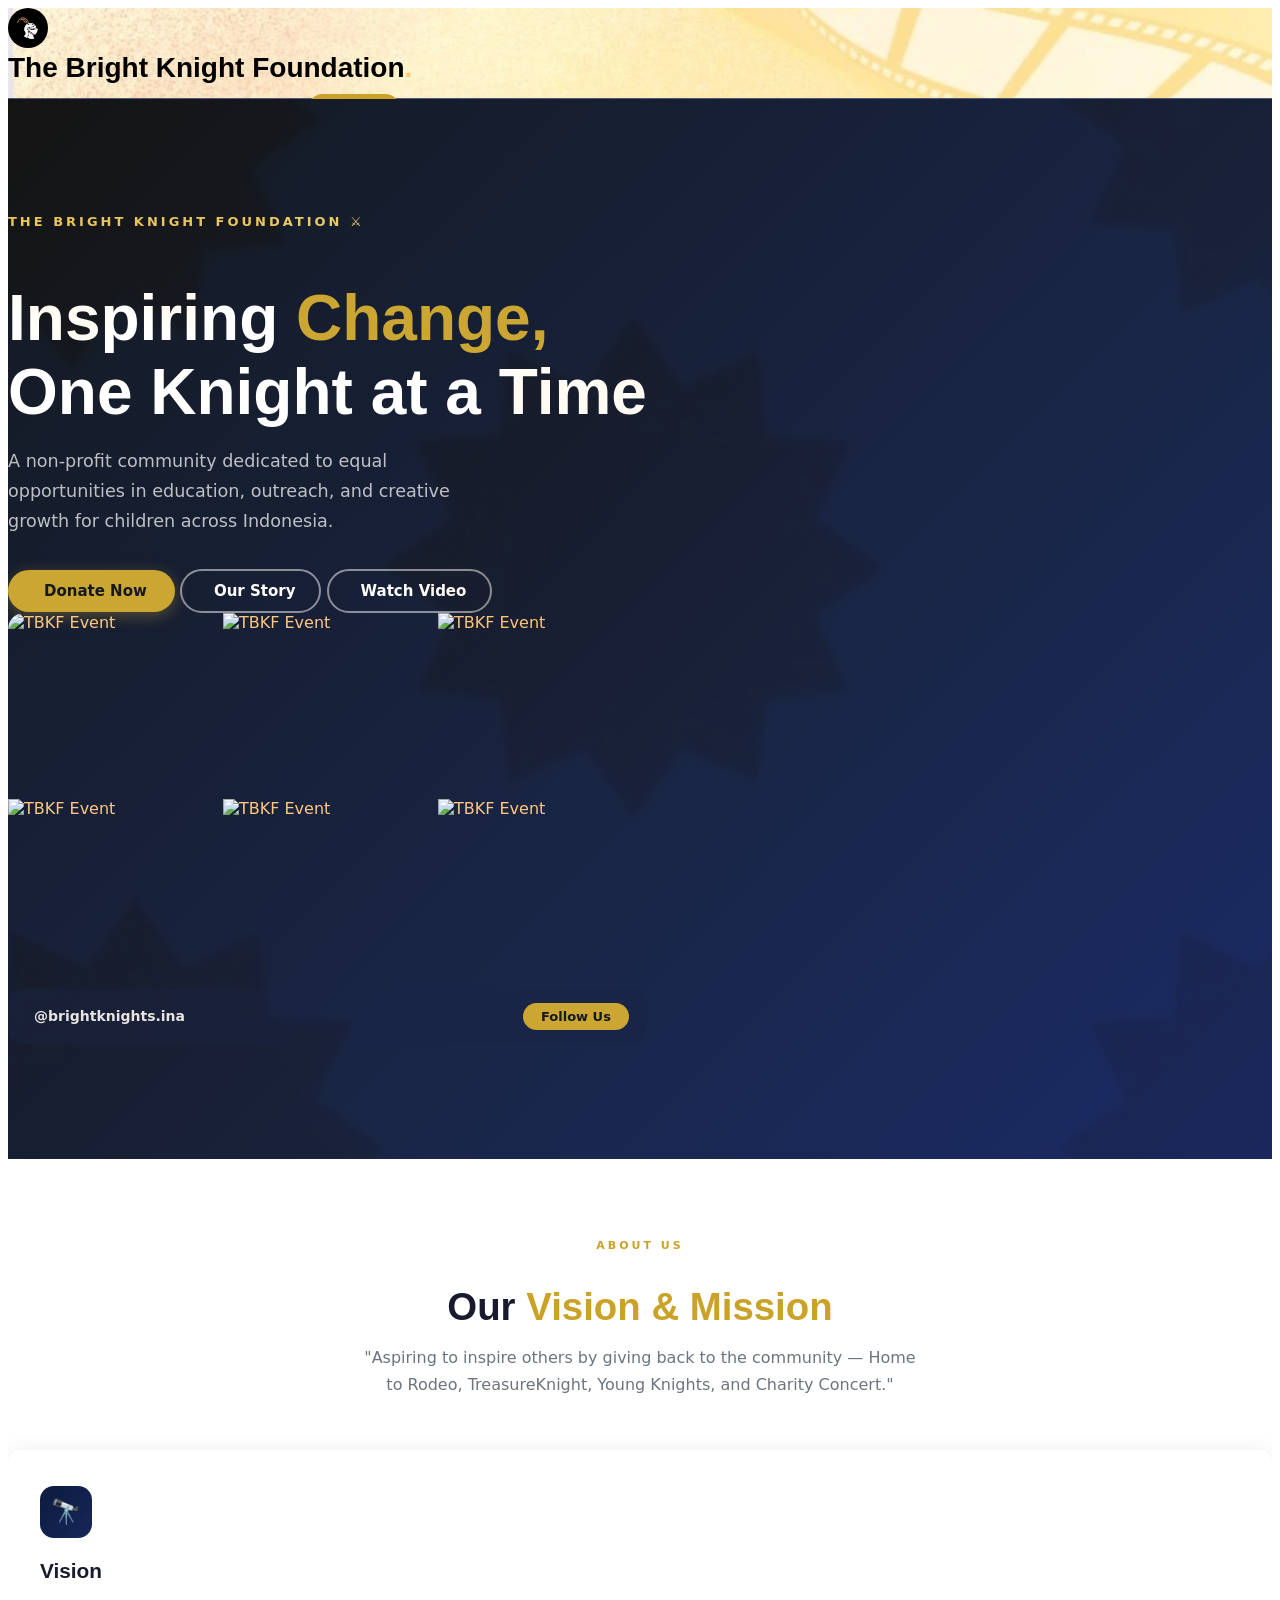
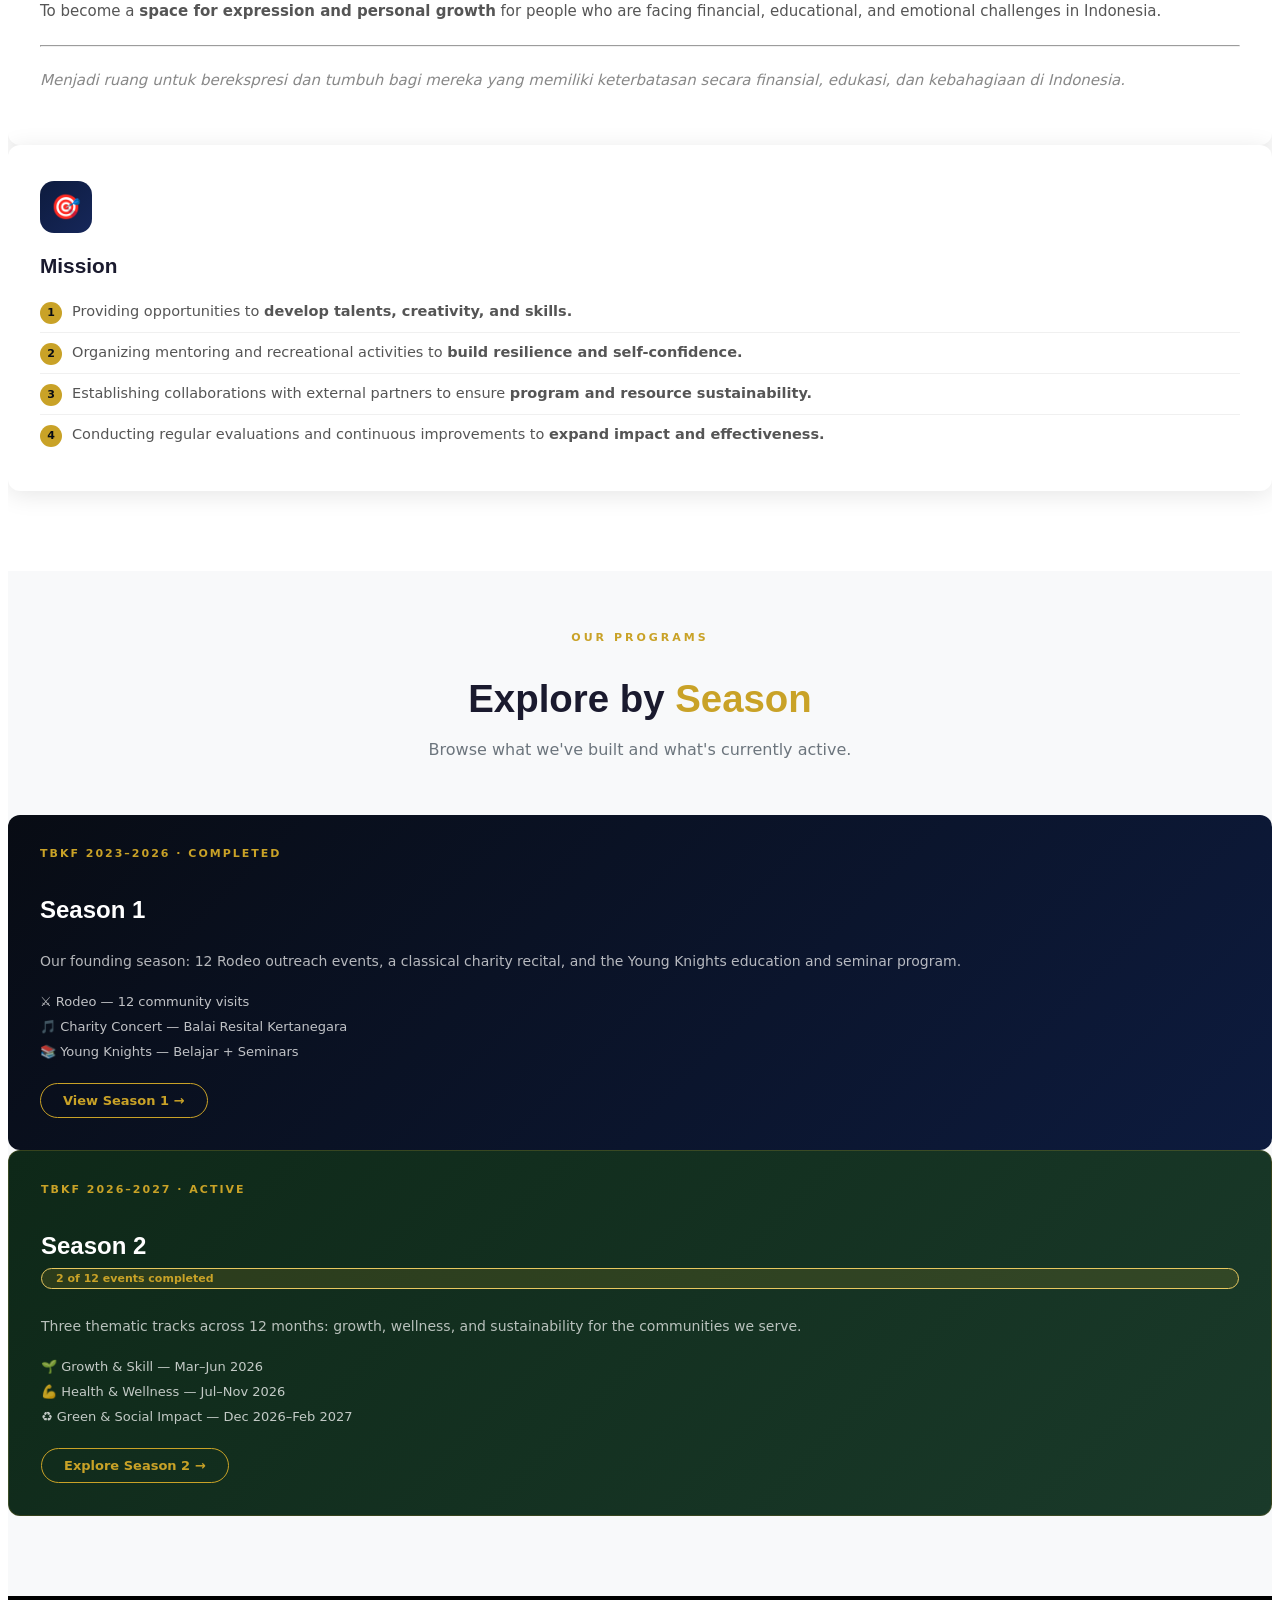
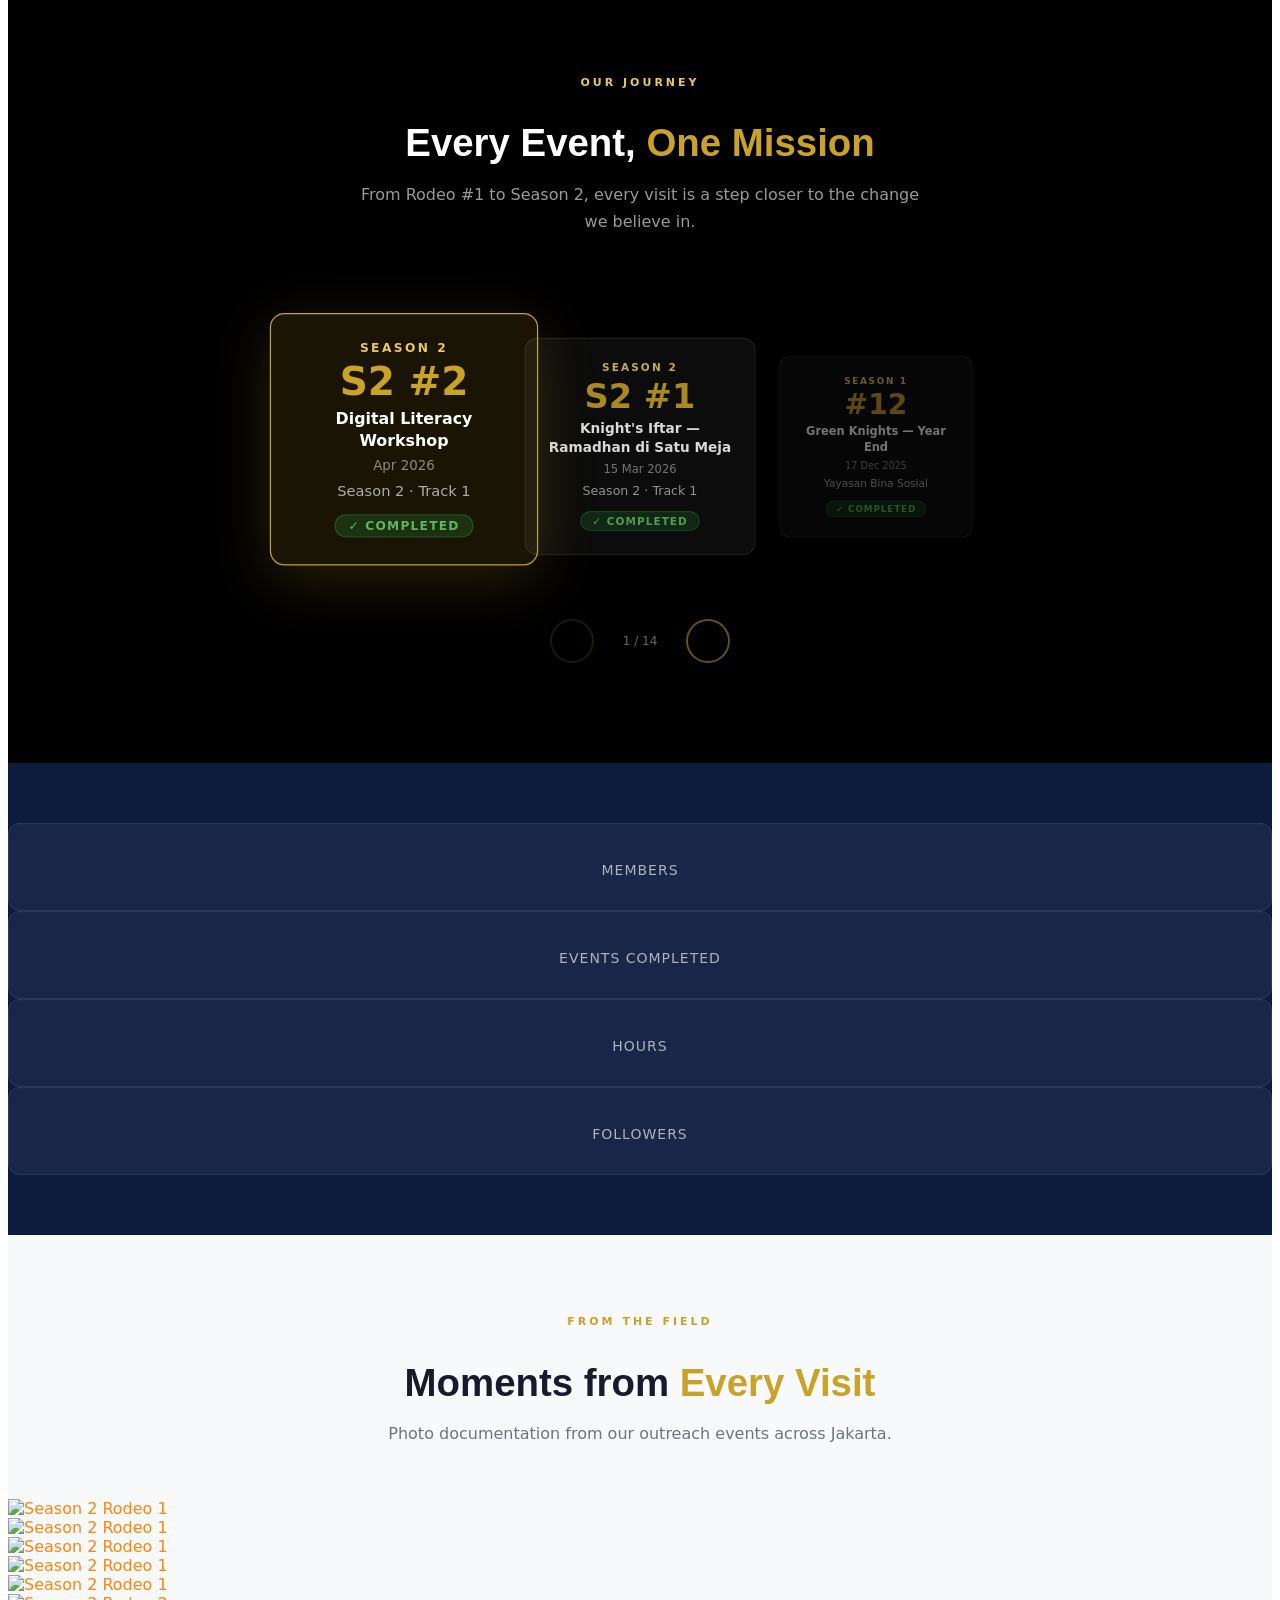
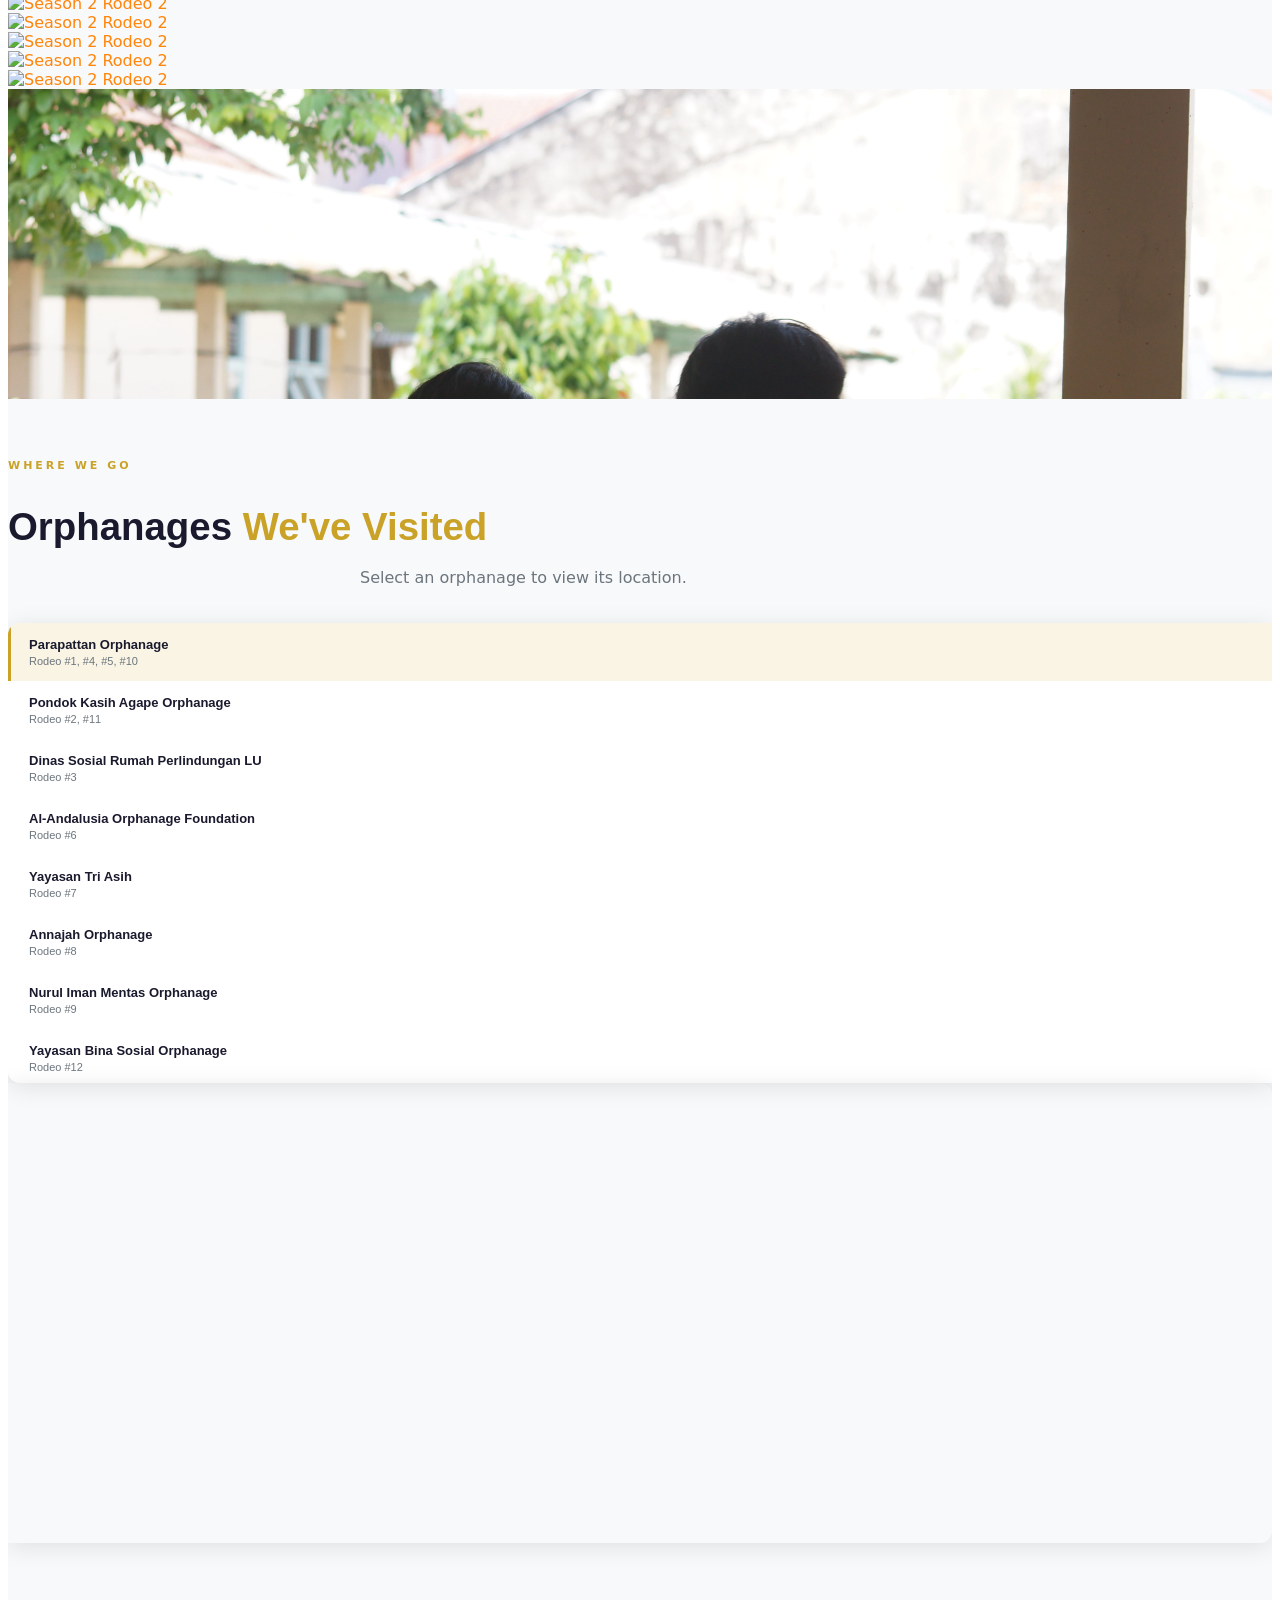
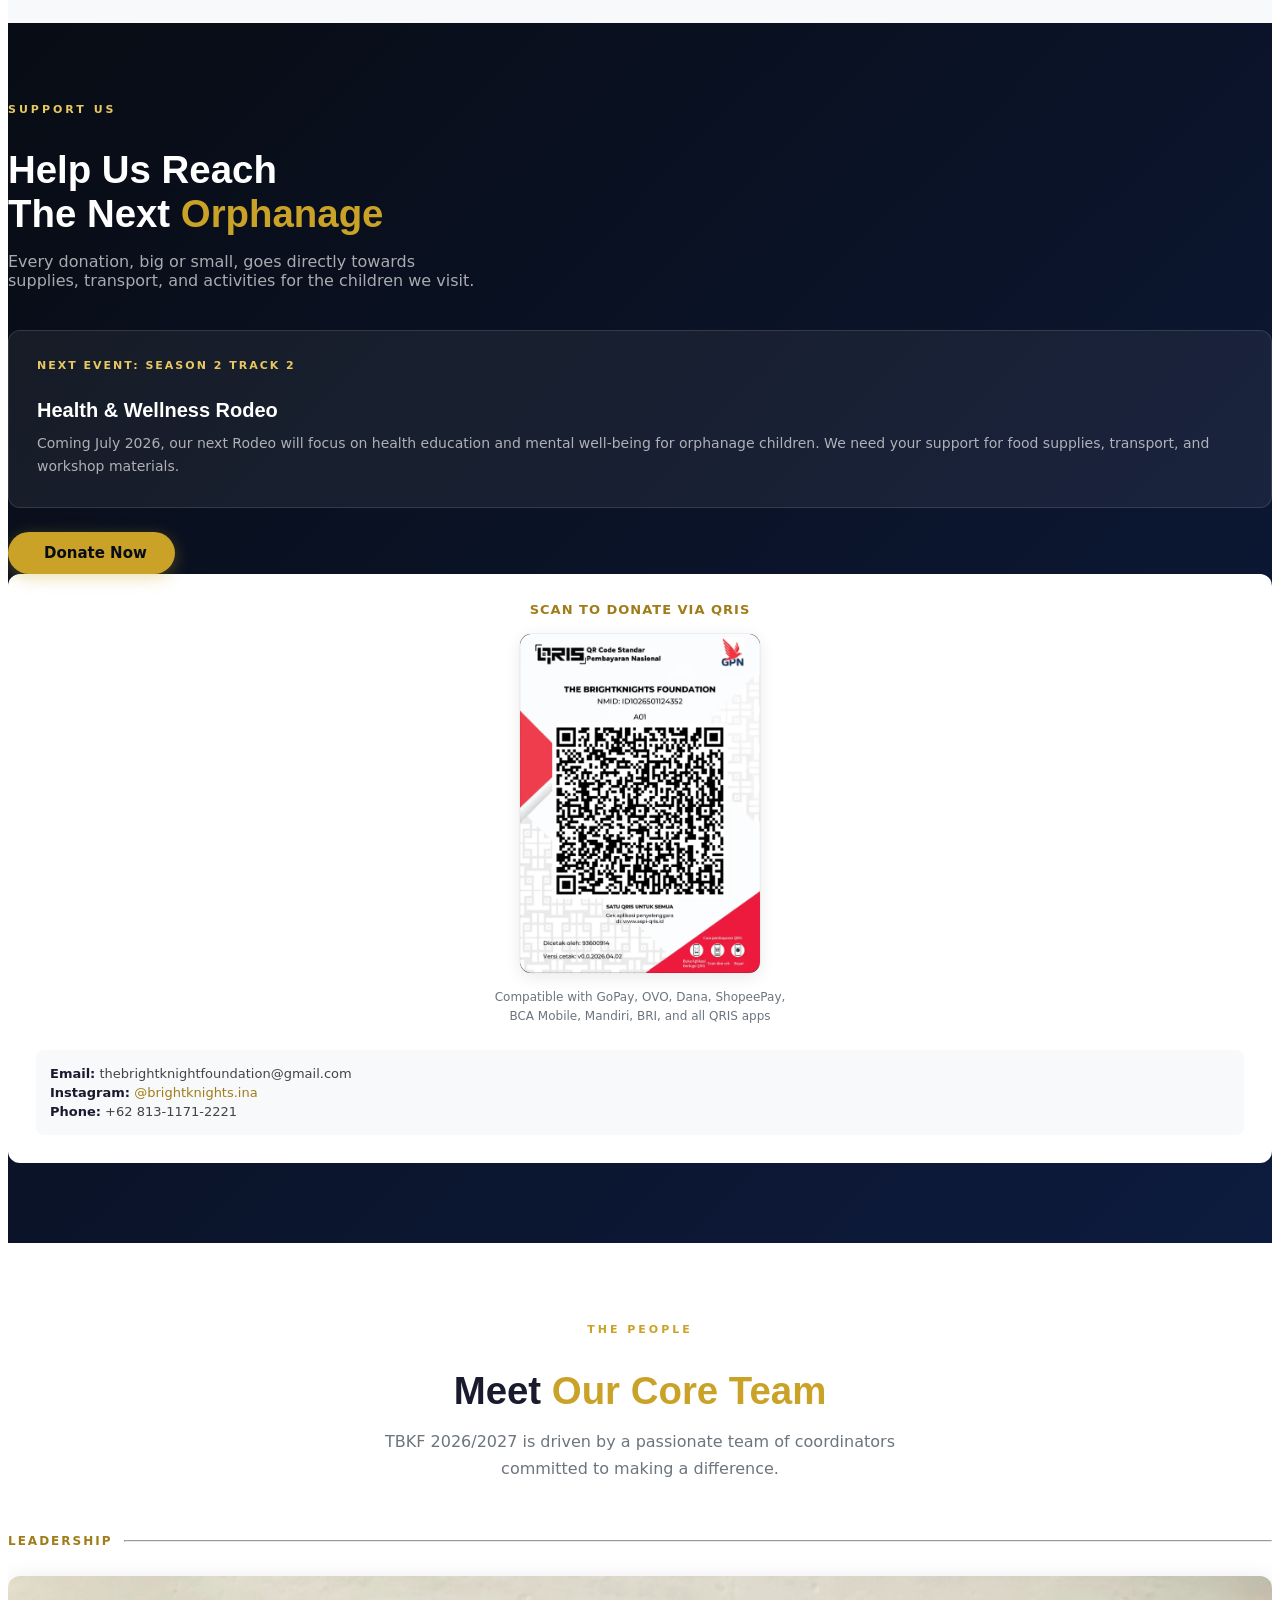
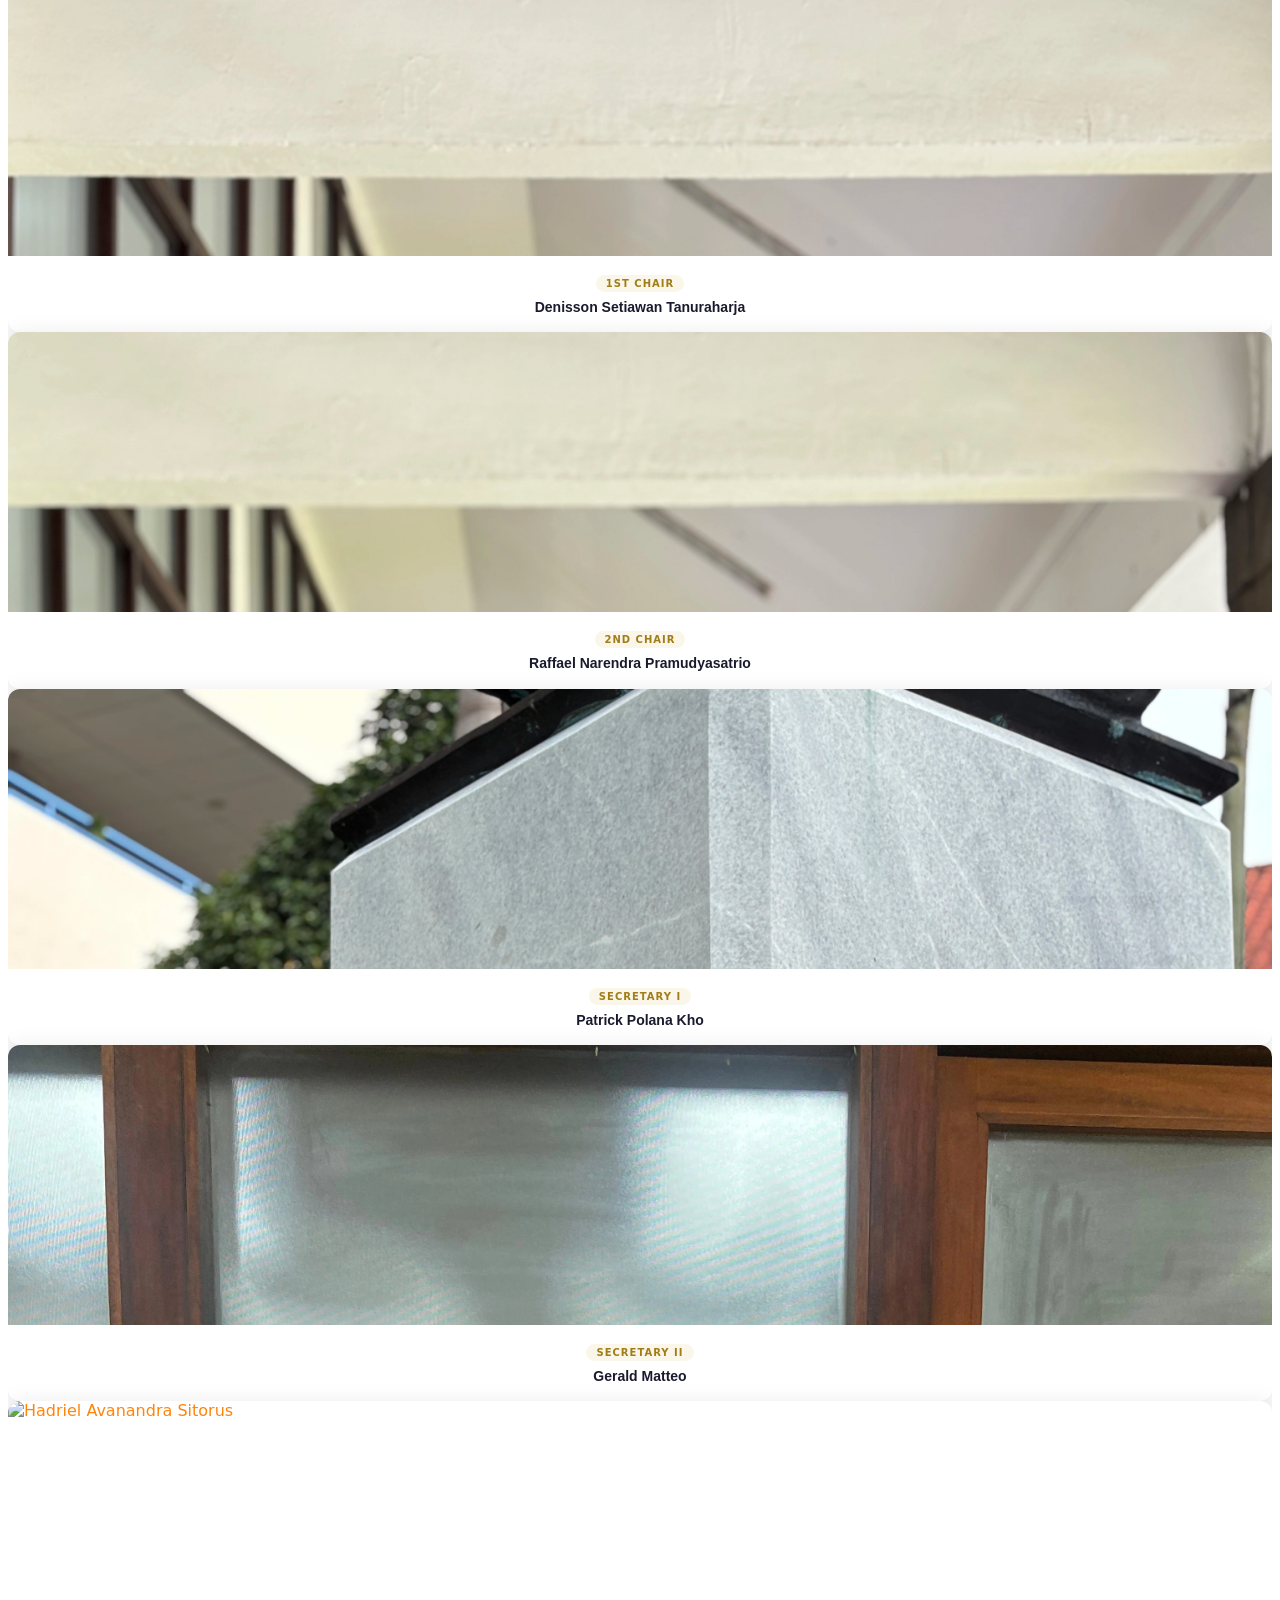
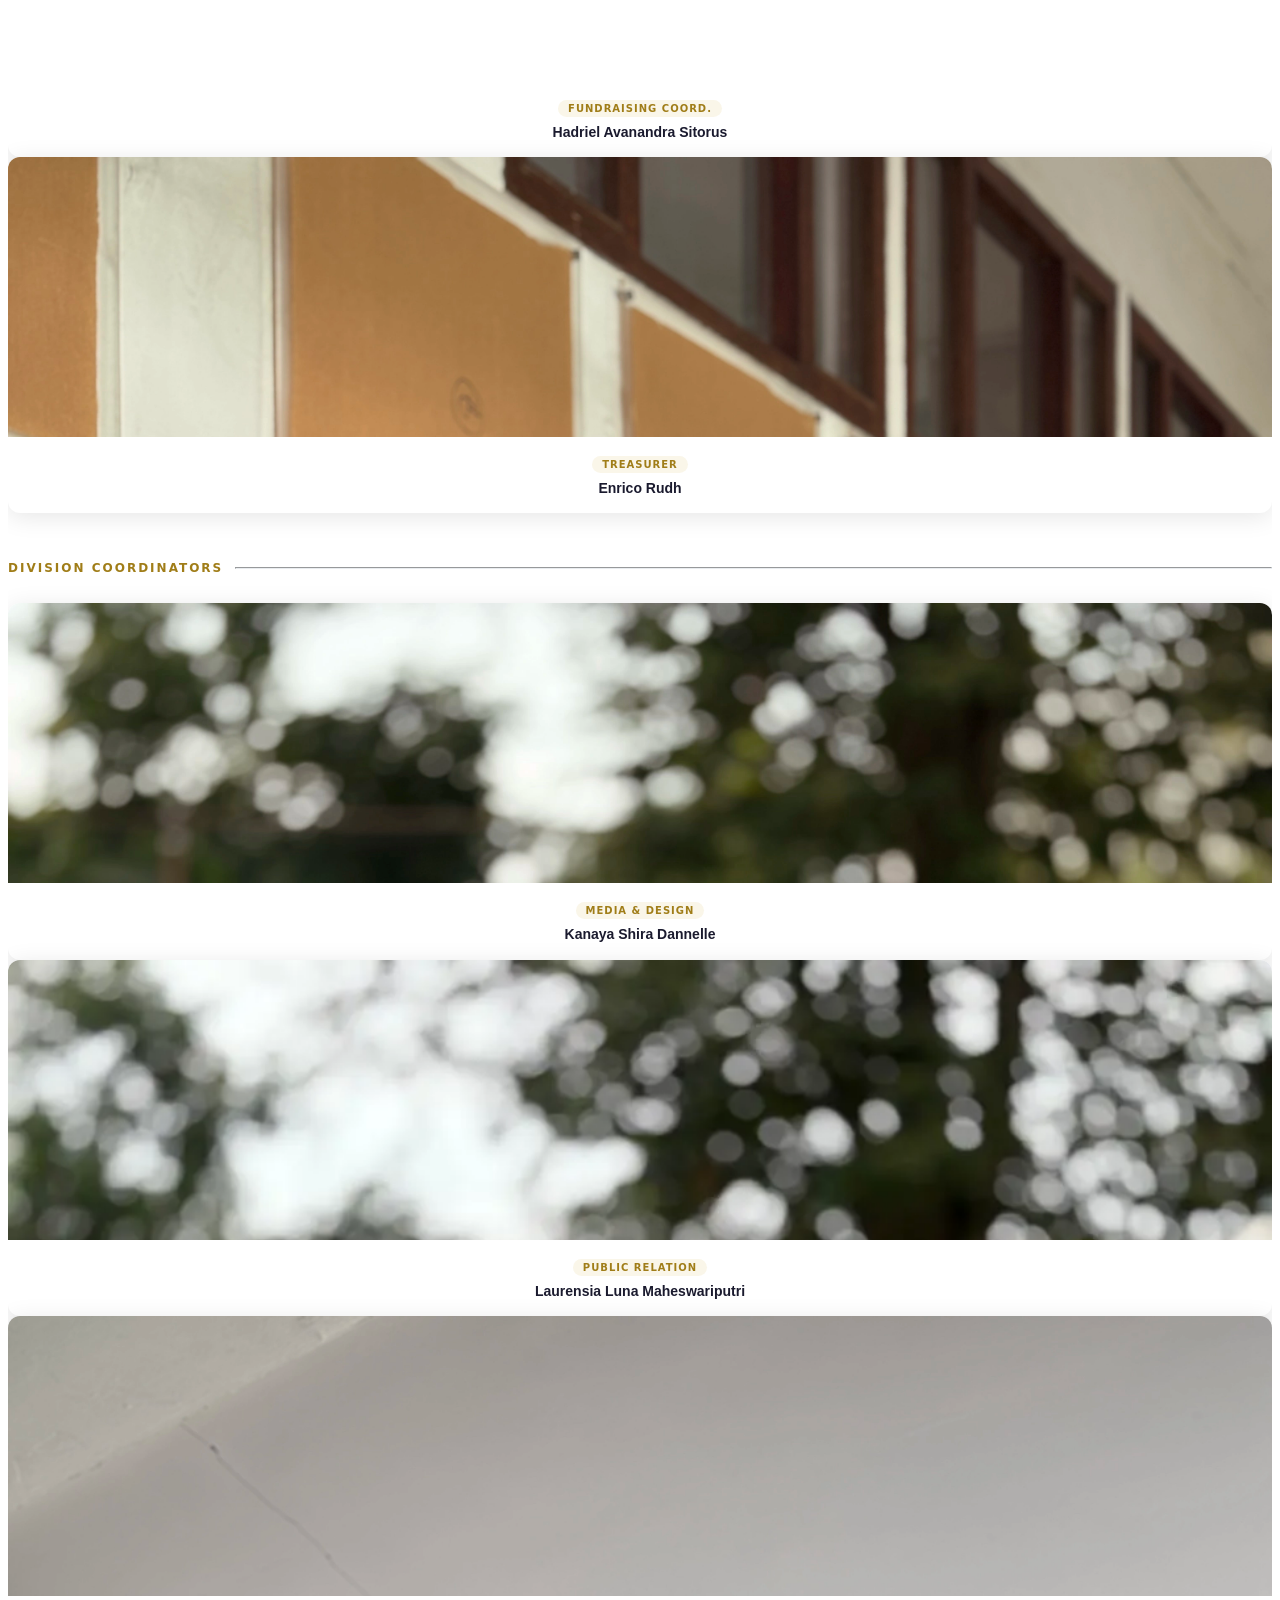
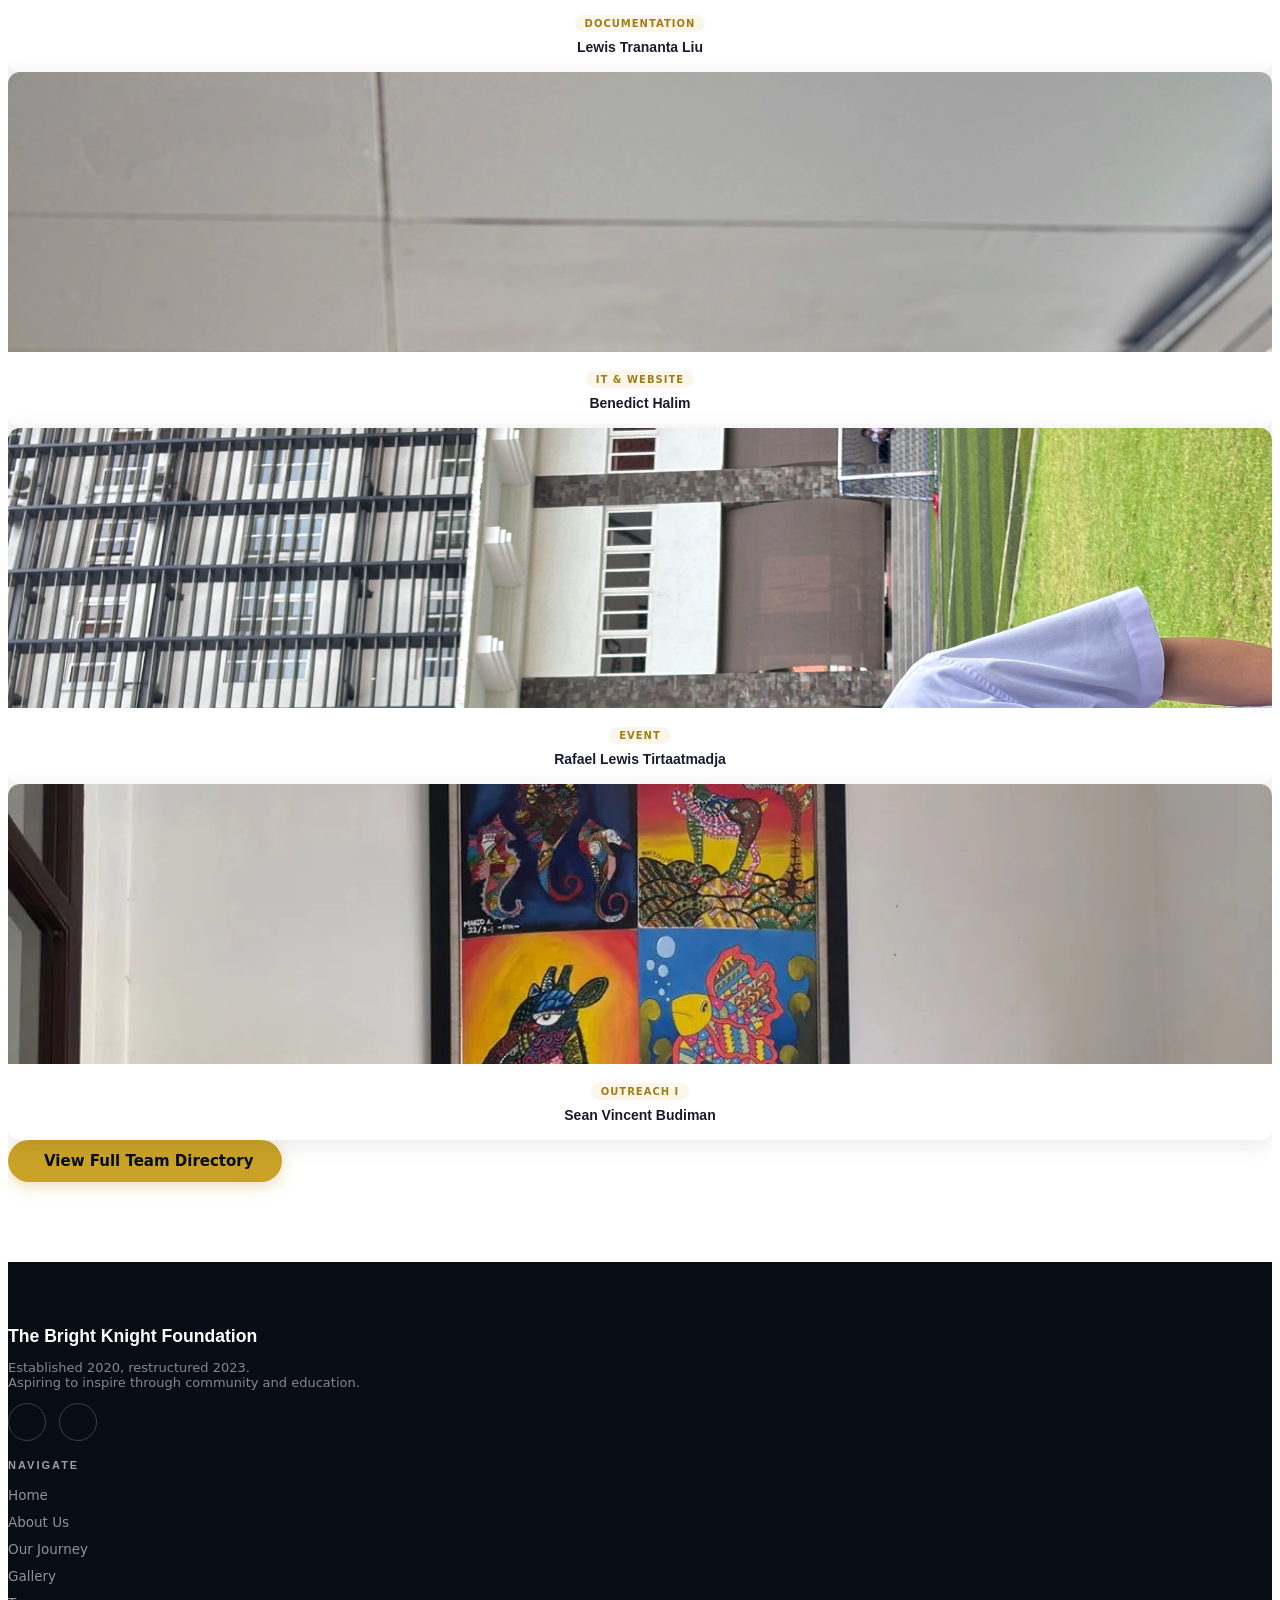
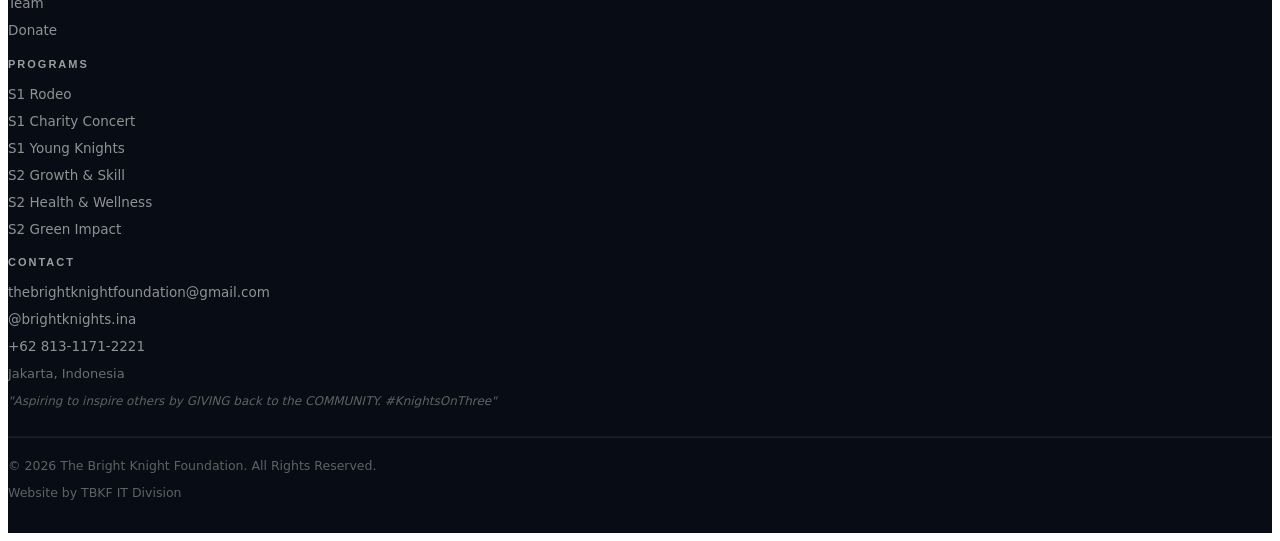
==== commit be1af77d: "optimize(img): webp conversion for images." ====
--- a/index.html
+++ b/index.html
@@ -5,9 +5,11 @@
   <meta name="viewport" content="width=device-width, initial-scale=1.0">
   <title>The Bright Knight Foundation</title>
   <meta name="description" content="The Bright Knight Foundation — Inspiring change through education, outreach, and community in Indonesia.">
-  <link href="assets/img/bright-knights-logo.jpg" rel="icon">
+  <link href="assets/img/bright-knights-logo.webp" rel="icon">
   <link rel="preconnect" href="https://fonts.googleapis.com">
   <link rel="preconnect" href="https://fonts.gstatic.com" crossorigin>
+  <link rel="preload" href="assets/vendor/bootstrap-icons/fonts/bootstrap-icons.woff2?dd67030699838ea613ee6dbda90effa6" as="font" type="font/woff2" crossorigin>
+  <link rel="preload" href="assets/img/bright-knights-logo.webp" as="image">
   <link href="https://fonts.googleapis.com/css2?family=Open+Sans:wght@300;400;500;600;700&family=Inter:wght@300;400;500;600;700;800&display=swap" rel="stylesheet">
   <link href="assets/vendor/bootstrap/css/bootstrap.min.css" rel="stylesheet">
   <link href="assets/vendor/bootstrap-icons/bootstrap-icons.css" rel="stylesheet">
@@ -15,7 +17,6 @@
   <link href="assets/vendor/glightbox/css/glightbox.min.css" rel="stylesheet">
   <link href="assets/vendor/swiper/swiper-bundle.min.css" rel="stylesheet">
   <link href="assets/css/main.css" rel="stylesheet">
-  <link href="assets/css/bk-revamp.css" rel="stylesheet">
 
   <style>
     /* Hero IG grid */
@@ -196,7 +197,7 @@
     <div class="container d-flex align-items-center justify-content-between">
 
       <a href="index.html" class="logo d-flex align-items-center me-auto me-lg-0">
-        <img src="assets/img/bright-knights-logo.jpg" alt="TBKF Logo">
+        <img src="assets/img/bright-knights-logo.webp" alt="" fetchpriority="high">
         <h1>The Bright Knight Foundation<span>.</span></h1>
       </a>
 
@@ -267,23 +268,23 @@
 
         <div class="col-lg-6" data-aos="fade-left" data-aos-delay="150">
           <div class="ig-feed-grid">
-            <a class="glightbox" data-gallery="hero-grid" href="assets/img/season2/rodeo-s2-1/r1-1.jpg">
-              <img src="assets/img/season2/rodeo-s2-1/r1-1.jpg" alt="TBKF Event">
+            <a class="glightbox" data-gallery="hero-grid" href="assets/img/season2/rodeo-s2-1/r1-1.webp">
+              <img src="assets/img/season2/rodeo-s2-1/r1-1.webp" alt="TBKF Event">
             </a>
-            <a class="glightbox" data-gallery="hero-grid" href="assets/img/season2/rodeo-s2-1/r1-2.jpg">
-              <img src="assets/img/season2/rodeo-s2-1/r1-2.jpg" alt="TBKF Event">
+            <a class="glightbox" data-gallery="hero-grid" href="assets/img/season2/rodeo-s2-1/r1-2.webp">
+              <img src="assets/img/season2/rodeo-s2-1/r1-2.webp" alt="TBKF Event">
             </a>
-            <a class="glightbox" data-gallery="hero-grid" href="assets/img/season2/rodeo-s2-1/r1-3.jpg">
-              <img src="assets/img/season2/rodeo-s2-1/r1-3.jpg" alt="TBKF Event">
+            <a class="glightbox" data-gallery="hero-grid" href="assets/img/season2/rodeo-s2-1/r1-3.webp">
+              <img src="assets/img/season2/rodeo-s2-1/r1-3.webp" alt="TBKF Event">
             </a>
-            <a class="glightbox" data-gallery="hero-grid" href="assets/img/season2/rodeo-s2-2/r2-1.jpg">
-              <img src="assets/img/season2/rodeo-s2-2/r2-1.jpg" alt="TBKF Event">
+            <a class="glightbox" data-gallery="hero-grid" href="assets/img/season2/rodeo-s2-2/r2-1.webp">
+              <img src="assets/img/season2/rodeo-s2-2/r2-1.webp" alt="TBKF Event">
             </a>
-            <a class="glightbox" data-gallery="hero-grid" href="assets/img/season2/rodeo-s2-2/r2-3.jpg">
-              <img src="assets/img/season2/rodeo-s2-2/r2-3.jpg" alt="TBKF Event">
+            <a class="glightbox" data-gallery="hero-grid" href="assets/img/season2/rodeo-s2-2/r2-3.webp">
+              <img src="assets/img/season2/rodeo-s2-2/r2-3.webp" alt="TBKF Event">
             </a>
-            <a class="glightbox" data-gallery="hero-grid" href="assets/img/season2/rodeo-s2-2/r2-4.jpg">
-              <img src="assets/img/season2/rodeo-s2-2/r2-4.jpg" alt="TBKF Event">
+            <a class="glightbox" data-gallery="hero-grid" href="assets/img/season2/rodeo-s2-2/r2-4.webp">
+              <img src="assets/img/season2/rodeo-s2-2/r2-4.webp" alt="TBKF Event">
             </a>
           </div>
           <div class="ig-feed-overlay">
@@ -406,9 +407,9 @@
 
     <!-- Background photos -->
     <div style="position:absolute; inset:0; z-index:0;">
-      <img class="tl-bg-img" src="assets/img/season2/rodeo-s2-1/r1-2.jpg" alt="">
-      <img class="tl-bg-img" src="assets/img/season1/rodeo/rodeo%207/BKRodeo7-24.jpg" alt="">
-      <img class="tl-bg-img" src="assets/img/season2/rodeo-s2-2/r2-3.jpg" alt="">
+      <img class="tl-bg-img" src="assets/img/season2/rodeo-s2-1/r1-2.webp" alt="">
+      <img class="tl-bg-img" src="assets/img/season1/rodeo/rodeo%207/BKRodeo7-24.webp" alt="">
+      <img class="tl-bg-img" src="assets/img/season2/rodeo-s2-2/r2-3.webp" alt="">
     </div>
 
     <!-- Edge fades -->
@@ -491,43 +492,43 @@
       <div class="swiper" id="photoSlider">
         <div class="swiper-wrapper">
 
-          <div class="swiper-slide"><img src="assets/img/season2/rodeo-s2-1/r1-1.jpg" alt="Season 2 Rodeo 1"></div>
-          <div class="swiper-slide"><img src="assets/img/season2/rodeo-s2-1/r1-2.jpg" alt="Season 2 Rodeo 1"></div>
-          <div class="swiper-slide"><img src="assets/img/season2/rodeo-s2-1/r1-3.jpg" alt="Season 2 Rodeo 1"></div>
-          <div class="swiper-slide"><img src="assets/img/season2/rodeo-s2-1/r1-4.jpg" alt="Season 2 Rodeo 1"></div>
-          <div class="swiper-slide"><img src="assets/img/season2/rodeo-s2-1/r1-5.jpg" alt="Season 2 Rodeo 1"></div>
-          <div class="swiper-slide"><img src="assets/img/season2/rodeo-s2-2/r2-1.jpg" alt="Season 2 Rodeo 2"></div>
-          <div class="swiper-slide"><img src="assets/img/season2/rodeo-s2-2/r2-2.jpg" alt="Season 2 Rodeo 2"></div>
-          <div class="swiper-slide"><img src="assets/img/season2/rodeo-s2-2/r2-3.jpg" alt="Season 2 Rodeo 2"></div>
-          <div class="swiper-slide"><img src="assets/img/season2/rodeo-s2-2/r2-4.jpg" alt="Season 2 Rodeo 2"></div>
-          <div class="swiper-slide"><img src="assets/img/season2/rodeo-s2-2/r2-5.jpg" alt="Season 2 Rodeo 2"></div>
-          <div class="swiper-slide"><img src="assets/img/season1/rodeo/rodeo%2010/DSC08193.JPG" alt="Rodeo 10"></div>
-          <div class="swiper-slide"><img src="assets/img/season1/rodeo/rodeo%2010/DSC08213.JPG" alt="Rodeo 10"></div>
-          <div class="swiper-slide"><img src="assets/img/season1/rodeo/rodeo%2010/DSC08236.JPG" alt="Rodeo 10"></div>
-          <div class="swiper-slide"><img src="assets/img/season1/rodeo/rodeo%2010/rodeo-10.jpg" alt="Rodeo 10"></div>
-          <div class="swiper-slide"><img src="assets/img/season1/rodeo/rodeo%2011/DSC08395.JPG" alt="Rodeo 11"></div>
-          <div class="swiper-slide"><img src="assets/img/season1/rodeo/rodeo%2011/DSC08414.JPG" alt="Rodeo 11"></div>
-          <div class="swiper-slide"><img src="assets/img/season1/rodeo/rodeo%2011/DSC08427.JPG" alt="Rodeo 11"></div>
-          <div class="swiper-slide"><img src="assets/img/season1/rodeo/rodeo%2011/DSC08438.JPG" alt="Rodeo 11"></div>
-          <div class="swiper-slide"><img src="assets/img/season1/rodeo/rodeo%2011/20251217_175452.jpg" alt="Rodeo 11"></div>
-          <div class="swiper-slide"><img src="assets/img/season1/rodeo/rodeo%207/BKRodeo7-24.jpg" alt="Rodeo 7"></div>
-          <div class="swiper-slide"><img src="assets/img/season1/rodeo/rodeo%207/BKRodeo7-38.jpg" alt="Rodeo 7"></div>
-          <div class="swiper-slide"><img src="assets/img/season1/rodeo/rodeo%207/BKRodeo7-48.jpg" alt="Rodeo 7"></div>
-          <div class="swiper-slide"><img src="assets/img/season1/rodeo/rodeo%207/DSC00052.JPG" alt="Rodeo 7"></div>
-          <div class="swiper-slide"><img src="assets/img/season1/rodeo/rodeo%207/DSC00075.JPG" alt="Rodeo 7"></div>
-          <div class="swiper-slide"><img src="assets/img/season1/rodeo/rodeo%207/rodeo-7.jpg" alt="Rodeo 7"></div>
-          <div class="swiper-slide"><img src="assets/img/season1/rodeo/rodeo%209/rodeo-9.jpg" alt="Rodeo 9"></div>
-          <div class="swiper-slide"><img src="assets/img/season1/rodeo/rodeo%209/4B23847A-FAF4-43B8-A505-42BC7A818E73.jpg" alt="Rodeo 9"></div>
-          <div class="swiper-slide"><img src="assets/img/season1/rodeo/rodeo%209/F1A9A79B-95F8-467F-B60B-83F986184D92.jpg" alt="Rodeo 9"></div>
-          <div class="swiper-slide"><img src="assets/img/season1/rodeo/rodeo%208/DSC08826.JPG" alt="Rodeo 8"></div>
-          <div class="swiper-slide"><img src="assets/img/season1/rodeo/rodeo%208/rodeo-8.jpg" alt="Rodeo 8"></div>
-          <div class="swiper-slide"><img src="assets/img/season1/rodeo/rodeo%206/IMG_0805.JPG" alt="Rodeo 6"></div>
-          <div class="swiper-slide"><img src="assets/img/season1/rodeo/rodeo%206/IMG_0812.JPG" alt="Rodeo 6"></div>
-          <div class="swiper-slide"><img src="assets/img/season1/rodeo/rodeo%206/rodeo-6.jpg" alt="Rodeo 6"></div>
-          <div class="swiper-slide"><img src="assets/img/season1/rodeo/rodeo%205/rodeo-5.jpg" alt="Rodeo 5"></div>
-          <div class="swiper-slide"><img src="assets/img/season1/concert/fotokonser.jpg" alt="Charity Concert"></div>
-          <div class="swiper-slide"><img src="assets/img/season1/youngknights/Law%20School%20%23101/yk-law.jpg" alt="Young Knights Law"></div>
-          <div class="swiper-slide"><img src="assets/img/season1/youngknights/medicine/yk-medicine.jpg" alt="Young Knights Medicine"></div>
+          <div class="swiper-slide"><img src="assets/img/season2/rodeo-s2-1/r1-1.webp" alt="Season 2 Rodeo 1"></div>
+          <div class="swiper-slide"><img src="assets/img/season2/rodeo-s2-1/r1-2.webp" alt="Season 2 Rodeo 1"></div>
+          <div class="swiper-slide"><img src="assets/img/season2/rodeo-s2-1/r1-3.webp" alt="Season 2 Rodeo 1"></div>
+          <div class="swiper-slide"><img src="assets/img/season2/rodeo-s2-1/r1-4.webp" alt="Season 2 Rodeo 1"></div>
+          <div class="swiper-slide"><img src="assets/img/season2/rodeo-s2-1/r1-5.webp" alt="Season 2 Rodeo 1"></div>
+          <div class="swiper-slide"><img src="assets/img/season2/rodeo-s2-2/r2-1.webp" alt="Season 2 Rodeo 2"></div>
+          <div class="swiper-slide"><img src="assets/img/season2/rodeo-s2-2/r2-2.webp" alt="Season 2 Rodeo 2"></div>
+          <div class="swiper-slide"><img src="assets/img/season2/rodeo-s2-2/r2-3.webp" alt="Season 2 Rodeo 2"></div>
+          <div class="swiper-slide"><img src="assets/img/season2/rodeo-s2-2/r2-4.webp" alt="Season 2 Rodeo 2"></div>
+          <div class="swiper-slide"><img src="assets/img/season2/rodeo-s2-2/r2-5.webp" alt="Season 2 Rodeo 2"></div>
+          <div class="swiper-slide"><img src="assets/img/season1/rodeo/rodeo%2010/DSC08193.webp" alt="Rodeo 10"></div>
+          <div class="swiper-slide"><img src="assets/img/season1/rodeo/rodeo%2010/DSC08213.webp" alt="Rodeo 10"></div>
+          <div class="swiper-slide"><img src="assets/img/season1/rodeo/rodeo%2010/DSC08236.webp" alt="Rodeo 10"></div>
+          <div class="swiper-slide"><img src="assets/img/season1/rodeo/rodeo%2010/rodeo-10.webp" alt="Rodeo 10"></div>
+          <div class="swiper-slide"><img src="assets/img/season1/rodeo/rodeo%2011/DSC08395.webp" alt="Rodeo 11"></div>
+          <div class="swiper-slide"><img src="assets/img/season1/rodeo/rodeo%2011/DSC08414.webp" alt="Rodeo 11"></div>
+          <div class="swiper-slide"><img src="assets/img/season1/rodeo/rodeo%2011/DSC08427.webp" alt="Rodeo 11"></div>
+          <div class="swiper-slide"><img src="assets/img/season1/rodeo/rodeo%2011/DSC08438.webp" alt="Rodeo 11"></div>
+          <div class="swiper-slide"><img src="assets/img/season1/rodeo/rodeo%2011/20251217_175452.webp" alt="Rodeo 11"></div>
+          <div class="swiper-slide"><img src="assets/img/season1/rodeo/rodeo%207/BKRodeo7-24.webp" alt="Rodeo 7"></div>
+          <div class="swiper-slide"><img src="assets/img/season1/rodeo/rodeo%207/BKRodeo7-38.webp" alt="Rodeo 7"></div>
+          <div class="swiper-slide"><img src="assets/img/season1/rodeo/rodeo%207/BKRodeo7-48.webp" alt="Rodeo 7"></div>
+          <div class="swiper-slide"><img src="assets/img/season1/rodeo/rodeo%207/DSC00052.webp" alt="Rodeo 7"></div>
+          <div class="swiper-slide"><img src="assets/img/season1/rodeo/rodeo%207/DSC00075.webp" alt="Rodeo 7"></div>
+          <div class="swiper-slide"><img src="assets/img/season1/rodeo/rodeo%207/rodeo-7.webp" alt="Rodeo 7"></div>
+          <div class="swiper-slide"><img src="assets/img/season1/rodeo/rodeo%209/rodeo-9.webp" alt="Rodeo 9"></div>
+          <div class="swiper-slide"><img src="assets/img/season1/rodeo/rodeo%209/4B23847A-FAF4-43B8-A505-42BC7A818E73.webp" alt="Rodeo 9"></div>
+          <div class="swiper-slide"><img src="assets/img/season1/rodeo/rodeo%209/F1A9A79B-95F8-467F-B60B-83F986184D92.webp" alt="Rodeo 9"></div>
+          <div class="swiper-slide"><img src="assets/img/season1/rodeo/rodeo%208/DSC08826.webp" alt="Rodeo 8"></div>
+          <div class="swiper-slide"><img src="assets/img/season1/rodeo/rodeo%208/rodeo-8.webp" alt="Rodeo 8"></div>
+          <div class="swiper-slide"><img src="assets/img/season1/rodeo/rodeo%206/IMG_0805.webp" alt="Rodeo 6"></div>
+          <div class="swiper-slide"><img src="assets/img/season1/rodeo/rodeo%206/IMG_0812.webp" alt="Rodeo 6"></div>
+          <div class="swiper-slide"><img src="assets/img/season1/rodeo/rodeo%206/rodeo-6.webp" alt="Rodeo 6"></div>
+          <div class="swiper-slide"><img src="assets/img/season1/rodeo/rodeo%205/rodeo-5.webp" alt="Rodeo 5"></div>
+          <div class="swiper-slide"><img src="assets/img/season1/concert/fotokonser.webp" alt="Charity Concert"></div>
+          <div class="swiper-slide"><img src="assets/img/season1/youngknights/Law%20School%20%23101/yk-law.webp" alt="Young Knights Law"></div>
+          <div class="swiper-slide"><img src="assets/img/season1/youngknights/medicine/yk-medicine.webp" alt="Young Knights Medicine"></div>
 
         </div>
         <div class="swiper-button-next"></div>
@@ -627,7 +628,7 @@
           <div class="donate-qr-box">
             <div class="qr-title">Scan to Donate via QRIS</div>
             <div style="text-align:center; margin-bottom:24px;">
-              <img src="assets/img/QRIS%20TBKF.jpeg" alt="QRIS Donation Code" style="width:100%; max-width:240px; border-radius:12px; border:1px solid #eee; box-shadow:0 4px 16px rgba(0,0,0,0.08);">
+              <img src="assets/img/QRIS%20TBKF.webp" alt="QRIS Donation Code" style="width:100%; max-width:240px; border-radius:12px; border:1px solid #eee; box-shadow:0 4px 16px rgba(0,0,0,0.08);">
               <div style="margin-top:10px; font-size:12px; color:var(--bk-muted); line-height:1.6;">Compatible with GoPay, OVO, Dana, ShopeePay,<br>BCA Mobile, Mandiri, BRI, and all QRIS apps</div>
             </div>
             <div class="bank-info">
@@ -660,7 +661,7 @@
       <div class="row gy-4 mb-5" data-aos="fade-up">
         <div class="col-6 col-md-4 col-lg-2">
           <div class="member-card core-card">
-            <img src="assets/img/team/core/denis.jpg" class="member-photo" alt="Denisson Setiawan Tanuraharja">
+            <img src="assets/img/team/core/denis.webp" class="member-photo" alt="Denisson Setiawan Tanuraharja">
             <div class="member-info">
               <span class="role-badge">1st Chair</span>
               <h5>Denisson Setiawan Tanuraharja</h5>
@@ -669,7 +670,7 @@
         </div>
         <div class="col-6 col-md-4 col-lg-2">
           <div class="member-card core-card">
-            <img src="assets/img/team/core/dyo.jpg" class="member-photo" alt="Raffael Narendra Pramudyasatrio">
+            <img src="assets/img/team/core/dyo.webp" class="member-photo" alt="Raffael Narendra Pramudyasatrio">
             <div class="member-info">
               <span class="role-badge">2nd Chair</span>
               <h5>Raffael Narendra Pramudyasatrio</h5>
@@ -678,7 +679,7 @@
         </div>
         <div class="col-6 col-md-4 col-lg-2">
           <div class="member-card core-card">
-            <img src="assets/img/team/core/patrick.jpg" class="member-photo" alt="Patrick Polana Kho">
+            <img src="assets/img/team/core/patrick.webp" class="member-photo" alt="Patrick Polana Kho">
             <div class="member-info">
               <span class="role-badge">Secretary I</span>
               <h5>Patrick Polana Kho</h5>
@@ -687,7 +688,7 @@
         </div>
         <div class="col-6 col-md-4 col-lg-2">
           <div class="member-card core-card">
-            <img src="assets/img/team/core/gmf.jpg" class="member-photo" alt="Gerald Matteo">
+            <img src="assets/img/team/core/gmf.webp" class="member-photo" alt="Gerald Matteo">
             <div class="member-info">
               <span class="role-badge">Secretary II</span>
               <h5>Gerald Matteo</h5>
@@ -696,7 +697,7 @@
         </div>
         <div class="col-6 col-md-4 col-lg-2">
           <div class="member-card core-card">
-            <img src="assets/img/team/core/hadriel.jpg" class="member-photo" alt="Hadriel Avanandra Sitorus">
+            <img src="assets/img/team/core/hadriel.webp" class="member-photo" alt="Hadriel Avanandra Sitorus">
             <div class="member-info">
               <span class="role-badge">Fundraising Coord.</span>
               <h5>Hadriel Avanandra Sitorus</h5>
@@ -705,7 +706,7 @@
         </div>
         <div class="col-6 col-md-4 col-lg-2">
           <div class="member-card core-card">
-            <img src="assets/img/team/members/enrico.jpg" class="member-photo" alt="Enrico Rudh">
+            <img src="assets/img/team/members/enrico.webp" class="member-photo" alt="Enrico Rudh">
             <div class="member-info">
               <span class="role-badge">Treasurer</span>
               <h5>Enrico Rudh</h5>
@@ -722,7 +723,7 @@
       <div class="row gy-4" data-aos="fade-up">
         <div class="col-6 col-md-4 col-lg-2">
           <div class="member-card core-card">
-            <img src="assets/img/team/core/naya.jpg" class="member-photo" alt="Kanaya Shira Dannelle">
+            <img src="assets/img/team/core/naya.webp" class="member-photo" alt="Kanaya Shira Dannelle">
             <div class="member-info">
               <span class="role-badge">Media &amp; Design</span>
               <h5>Kanaya Shira Dannelle</h5>
@@ -731,7 +732,7 @@
         </div>
         <div class="col-6 col-md-4 col-lg-2">
           <div class="member-card core-card">
-            <img src="assets/img/team/core/luna.jpg" class="member-photo" alt="Laurensia Luna Maheswariputri">
+            <img src="assets/img/team/core/luna.webp" class="member-photo" alt="Laurensia Luna Maheswariputri">
             <div class="member-info">
               <span class="role-badge">Public Relation</span>
               <h5>Laurensia Luna Maheswariputri</h5>
@@ -740,7 +741,7 @@
         </div>
         <div class="col-6 col-md-4 col-lg-2">
           <div class="member-card core-card">
-            <img src="assets/img/team/core/lewis-trananta.jpg" class="member-photo" alt="Lewis Trananta Liu">
+            <img src="assets/img/team/core/lewis-trananta.webp" class="member-photo" alt="Lewis Trananta Liu">
             <div class="member-info">
               <span class="role-badge">Documentation</span>
               <h5>Lewis Trananta Liu</h5>
@@ -749,7 +750,7 @@
         </div>
         <div class="col-6 col-md-4 col-lg-2">
           <div class="member-card core-card">
-            <img src="assets/img/team/core/ben.jpg" class="member-photo" alt="Benedict Halim">
+            <img src="assets/img/team/core/ben.webp" class="member-photo" alt="Benedict Halim">
             <div class="member-info">
               <span class="role-badge">IT &amp; Website</span>
               <h5>Benedict Halim</h5>
@@ -758,7 +759,7 @@
         </div>
         <div class="col-6 col-md-4 col-lg-2">
           <div class="member-card core-card">
-            <img src="assets/img/team/core/lewis-tirta.jpg" class="member-photo" alt="Rafael Lewis Tirtaatmadja">
+            <img src="assets/img/team/core/lewis-tirta.webp" class="member-photo" alt="Rafael Lewis Tirtaatmadja">
             <div class="member-info">
               <span class="role-badge">Event</span>
               <h5>Rafael Lewis Tirtaatmadja</h5>
@@ -767,7 +768,7 @@
         </div>
         <div class="col-6 col-md-4 col-lg-2">
           <div class="member-card core-card">
-            <img src="assets/img/team/core/sean.jpg" class="member-photo" alt="Sean Vincent Budiman">
+            <img src="assets/img/team/core/sean.webp" class="member-photo" alt="Sean Vincent Budiman">
             <div class="member-info">
               <span class="role-badge">Outreach I</span>
               <h5>Sean Vincent Budiman</h5>
@@ -859,145 +860,151 @@
   <a href="#" class="scroll-top d-flex align-items-center justify-content-center"><i class="bi bi-arrow-up-short"></i></a>
   <div id="preloader"></div>
 
-  <script src="assets/vendor/bootstrap/js/bootstrap.bundle.min.js"></script>
-  <script src="assets/vendor/aos/aos.js"></script>
-  <script src="assets/vendor/glightbox/js/glightbox.min.js"></script>
-  <script src="assets/vendor/purecounter/purecounter_vanilla.js"></script>
-  <script src="assets/vendor/swiper/swiper-bundle.min.js"></script>
-  <script src="assets/js/main.js"></script>
+  <script defer src="assets/vendor/bootstrap/js/bootstrap.bundle.min.js"></script>
+  <script defer src="assets/vendor/aos/aos.js"></script>
+  <script defer src="assets/vendor/glightbox/js/glightbox.min.js"></script>
+  <script defer src="assets/vendor/purecounter/purecounter_vanilla.js"></script>
+  <script defer src="assets/vendor/swiper/swiper-bundle.min.js"></script>
+  <script defer src="assets/js/main.js"></script>
 
   <!-- Photo Slideshow -->
   <script>
-  (function () {
-    if (typeof Swiper === 'undefined') return;
-    new Swiper('#photoSlider', {
-      loop: true,
-      effect: 'fade',
-      fadeEffect: { crossFade: true },
-      speed: 900,
-      autoplay: { delay: 3200, disableOnInteraction: false },
-      navigation: {
-        nextEl: '#photoSlider .swiper-button-next',
-        prevEl: '#photoSlider .swiper-button-prev'
-      },
-      pagination: { el: '#photoSlider .swiper-pagination', clickable: true }
-    });
-  })();
+  setTimeout(function () {
+    (function () {
+      if (typeof Swiper === 'undefined') return;
+      new Swiper('#photoSlider', {
+        loop: true,
+        effect: 'fade',
+        fadeEffect: { crossFade: true },
+        speed: 900,
+        autoplay: { delay: 3200, disableOnInteraction: false },
+        navigation: {
+          nextEl: '#photoSlider .swiper-button-next',
+          prevEl: '#photoSlider .swiper-button-prev'
+        },
+        pagination: { el: '#photoSlider .swiper-pagination', clickable: true }
+      });
+    })();
+  }, 10);
   </script>
 
   <!-- Orphanage Map Switcher -->
   <script>
-  (function () {
-    const orphanages = [
-      { name: 'Parapattan Orphanage',                   query: 'Panti+Asuhan+Parapattan+Jakarta',                         visits: 'Rodeo #1, #4, #5, #10' },
-      { name: 'Pondok Kasih Agape Orphanage',           query: 'Panti+Asuhan+Pondok+Kasih+Agape+Jakarta',                 visits: 'Rodeo #2, #11' },
-      { name: 'Dinas Sosial Rumah Perlindungan LU',     query: 'Dinas+Sosial+Rumah+Perlindungan+Lanjut+Usia+Jakarta',     visits: 'Rodeo #3' },
-      { name: 'Al-Andalusia Orphanage Foundation',      query: 'Yayasan+Yatim+Piatu+Al+Andalusia+Jakarta',                visits: 'Rodeo #6' },
-      { name: 'Yayasan Tri Asih',                       query: 'Yayasan+Tri+Asih+Jakarta',                                visits: 'Rodeo #7' },
-      { name: 'Annajah Orphanage',                      query: 'Panti+Asuhan+Annajah+Jakarta',                            visits: 'Rodeo #8' },
-      { name: 'Nurul Iman Mentas Orphanage',            query: 'Panti+Asuhan+Nurul+Iman+Mentas+Jakarta',                  visits: 'Rodeo #9' },
-      { name: 'Yayasan Bina Sosial Orphanage',          query: 'Yayasan+Bina+Sosial+Jakarta',                             visits: 'Rodeo #12' },
-    ];
-
-    const mapFrame = document.getElementById('orphanageMap');
-    const listEl   = document.getElementById('orphanageList');
-    if (!mapFrame || !listEl) return;
-    let activeIdx = 0;
-
-    function renderList() {
-      listEl.innerHTML = '';
-      orphanages.forEach(function (o, i) {
-        const btn = document.createElement('button');
-        btn.className = 'orphanage-btn' + (i === activeIdx ? ' active' : '');
-        btn.innerHTML = '<span class="ob-name">' + o.name + '</span><span class="ob-visits">' + o.visits + '</span>';
-        btn.addEventListener('click', function () {
-          activeIdx = i;
-          mapFrame.src = 'https://maps.google.com/maps?q=' + o.query + '&output=embed';
-          renderList();
+  setTimeout(function () {
+    (function () {
+      const orphanages = [
+        { name: 'Parapattan Orphanage',                   query: 'Panti+Asuhan+Parapattan+Jakarta',                         visits: 'Rodeo #1, #4, #5, #10' },
+        { name: 'Pondok Kasih Agape Orphanage',           query: 'Panti+Asuhan+Pondok+Kasih+Agape+Jakarta',                 visits: 'Rodeo #2, #11' },
+        { name: 'Dinas Sosial Rumah Perlindungan LU',     query: 'Dinas+Sosial+Rumah+Perlindungan+Lanjut+Usia+Jakarta',     visits: 'Rodeo #3' },
+        { name: 'Al-Andalusia Orphanage Foundation',      query: 'Yayasan+Yatim+Piatu+Al+Andalusia+Jakarta',                visits: 'Rodeo #6' },
+        { name: 'Yayasan Tri Asih',                       query: 'Yayasan+Tri+Asih+Jakarta',                                visits: 'Rodeo #7' },
+        { name: 'Annajah Orphanage',                      query: 'Panti+Asuhan+Annajah+Jakarta',                            visits: 'Rodeo #8' },
+        { name: 'Nurul Iman Mentas Orphanage',            query: 'Panti+Asuhan+Nurul+Iman+Mentas+Jakarta',                  visits: 'Rodeo #9' },
+        { name: 'Yayasan Bina Sosial Orphanage',          query: 'Yayasan+Bina+Sosial+Jakarta',                             visits: 'Rodeo #12' },
+      ];
+
+      const mapFrame = document.getElementById('orphanageMap');
+      const listEl   = document.getElementById('orphanageList');
+      if (!mapFrame || !listEl) return;
+      let activeIdx = 0;
+
+      function renderList() {
+        listEl.innerHTML = '';
+        orphanages.forEach(function (o, i) {
+          const btn = document.createElement('button');
+          btn.className = 'orphanage-btn' + (i === activeIdx ? ' active' : '');
+          btn.innerHTML = '<span class="ob-name">' + o.name + '</span><span class="ob-visits">' + o.visits + '</span>';
+          btn.addEventListener('click', function () {
+            activeIdx = i;
+            mapFrame.src = 'https://maps.google.com/maps?q=' + o.query + '&output=embed';
+            renderList();
+          });
+          listEl.appendChild(btn);
         });
-        listEl.appendChild(btn);
-      });
-    }
-
-    renderList();
-  })();
+      }
+
+      renderList();
+    })();
+  }, 20);
   </script>
 
   <!-- 5-Item Coverflow Timeline with Fade Transitions -->
   <script>
-  (function () {
-    const events = [
-      { season:'S2', num:'S2 #2', name:'Digital Literacy Workshop',         date:'Apr 2026',     venue:'Season 2 · Track 1',             status:'done', link:'season2/growth.html' },
-      { season:'S2', num:'S2 #1', name:"Knight's Iftar — Ramadhan di Satu Meja", date:'15 Mar 2026', venue:'Season 2 · Track 1',         status:'done', link:'season2/growth.html' },
-      { season:'S1', num:'#12',   name:'Green Knights — Year End',           date:'17 Dec 2025',  venue:'Yayasan Bina Sosial',            status:'done', link:'season1/rodeo.html#rodeo-12' },
-      { season:'S1', num:'#11',   name:'Recycle Art Workshop',               date:'18 Oct 2025',  venue:'Pondok Kasih Agape',             status:'done', link:'season1/rodeo.html#rodeo-11' },
-      { season:'S1', num:'#10',   name:'Independence Day Lomba',             date:'16 Aug 2025',  venue:'Parapattan Orphanage',           status:'done', link:'season1/rodeo.html#rodeo-10' },
-      { season:'S1', num:'#9',    name:'Nurul Iman Rodeo',                   date:'3 Aug 2025',   venue:'Nurul Iman Mentas Orphanage',    status:'done', link:'season1/rodeo.html#rodeo-9' },
-      { season:'S1', num:'#8',    name:'Annajah Rodeo',                      date:'15 Jun 2025',  venue:'Annajah Orphanage',              status:'done', link:'season1/rodeo.html#rodeo-8' },
-      { season:'S1', num:'#7',    name:'Outreach — Yayasan Tri Asih',        date:'26 Apr 2025',  venue:'Yayasan Tri Asih',               status:'done', link:'season1/rodeo.html#rodeo-7' },
-      { season:'S1', num:'#6',    name:'Ramadan Iftar — Al-Andalusia',       date:'15 Mar 2025',  venue:'Al-Andalusia Foundation',        status:'done', link:'season1/rodeo.html#rodeo-6' },
-      { season:'S1', num:'#5',    name:'Parapattan Rodeo',                   date:'25 Jan 2025',  venue:'Parapattan Orphanage',           status:'done', link:'season1/rodeo.html#rodeo-5' },
-      { season:'S1', num:'#4',    name:'Christmas at Parapattan',            date:'Dec 2024',     venue:'Parapattan Orphanage',           status:'done', link:'season1/rodeo.html#rodeo-4' },
-      { season:'S1', num:'#3',    name:'Rodeo #3 — Service Month',           date:'2024',         venue:'RPLU Jakarta',                   status:'done', link:'season1/rodeo.html#rodeo-3' },
-      { season:'S1', num:'#2',    name:'Rodeo #2 — Art Month',               date:'2024',         venue:'Pondok Kasih Agape',             status:'done', link:'season1/rodeo.html#rodeo-2' },
-      { season:'S1', num:'#1',    name:'Rodeo #1 — The Beginning',           date:'2023',         venue:'Jakarta',                        status:'done', link:'season1/rodeo.html#rodeo-1' },
-    ];
-
-    const track    = document.getElementById('tl5Track');
-    const prevBtn  = document.getElementById('tl5Prev');
-    const nextBtn  = document.getElementById('tl5Next');
-    const progress = document.getElementById('tl5Progress');
-    if (!track) return;
-
-    let centerIdx  = 0;
-    let isAnimating = false;
-
-    function posClass(delta) {
-      if (delta === 0)          return 'tl-pos-center';
-      if (Math.abs(delta) === 1) return 'tl-pos-side1';
-      if (Math.abs(delta) === 2) return 'tl-pos-edge';
-      return 'tl-pos-hidden';
-    }
-
-    function render() {
-      track.innerHTML = '';
-      for (var i = Math.max(0, centerIdx - 2); i <= Math.min(events.length - 1, centerIdx + 2); i++) {
-        var e = events[i];
-        var delta = i - centerIdx;
-        var cls = posClass(delta);
-        var badgeHtml = '<span class="tl5-badge ' + (e.status === 'done' ? 'done' : 'upcoming') + '">' + (e.status === 'done' ? '✓ Completed' : '⏳ Upcoming') + '</span>';
-        var el = document.createElement('a');
-        el.href = e.link;
-        el.className = 'tl5-item ' + cls;
-        el.innerHTML = '<div class="tl5-card"><div class="tl5-season">' + (e.season === 'S2' ? 'Season 2' : 'Season 1') + '</div><div class="tl5-num">' + e.num + '</div><div class="tl5-name">' + e.name + '</div><div class="tl5-date">' + e.date + '</div><div class="tl5-venue">' + e.venue + '</div>' + badgeHtml + '</div>';
-        track.appendChild(el);
+  setTimeout(function () {
+    (function () {
+      const events = [
+        { season:'S2', num:'S2 #2', name:'Digital Literacy Workshop',         date:'Apr 2026',     venue:'Season 2 · Track 1',             status:'done', link:'season2/growth.html' },
+        { season:'S2', num:'S2 #1', name:"Knight's Iftar — Ramadhan di Satu Meja", date:'15 Mar 2026', venue:'Season 2 · Track 1',         status:'done', link:'season2/growth.html' },
+        { season:'S1', num:'#12',   name:'Green Knights — Year End',           date:'17 Dec 2025',  venue:'Yayasan Bina Sosial',            status:'done', link:'season1/rodeo.html#rodeo-12' },
+        { season:'S1', num:'#11',   name:'Recycle Art Workshop',               date:'18 Oct 2025',  venue:'Pondok Kasih Agape',             status:'done', link:'season1/rodeo.html#rodeo-11' },
+        { season:'S1', num:'#10',   name:'Independence Day Lomba',             date:'16 Aug 2025',  venue:'Parapattan Orphanage',           status:'done', link:'season1/rodeo.html#rodeo-10' },
+        { season:'S1', num:'#9',    name:'Nurul Iman Rodeo',                   date:'3 Aug 2025',   venue:'Nurul Iman Mentas Orphanage',    status:'done', link:'season1/rodeo.html#rodeo-9' },
+        { season:'S1', num:'#8',    name:'Annajah Rodeo',                      date:'15 Jun 2025',  venue:'Annajah Orphanage',              status:'done', link:'season1/rodeo.html#rodeo-8' },
+        { season:'S1', num:'#7',    name:'Outreach — Yayasan Tri Asih',        date:'26 Apr 2025',  venue:'Yayasan Tri Asih',               status:'done', link:'season1/rodeo.html#rodeo-7' },
+        { season:'S1', num:'#6',    name:'Ramadan Iftar — Al-Andalusia',       date:'15 Mar 2025',  venue:'Al-Andalusia Foundation',        status:'done', link:'season1/rodeo.html#rodeo-6' },
+        { season:'S1', num:'#5',    name:'Parapattan Rodeo',                   date:'25 Jan 2025',  venue:'Parapattan Orphanage',           status:'done', link:'season1/rodeo.html#rodeo-5' },
+        { season:'S1', num:'#4',    name:'Christmas at Parapattan',            date:'Dec 2024',     venue:'Parapattan Orphanage',           status:'done', link:'season1/rodeo.html#rodeo-4' },
+        { season:'S1', num:'#3',    name:'Rodeo #3 — Service Month',           date:'2024',         venue:'RPLU Jakarta',                   status:'done', link:'season1/rodeo.html#rodeo-3' },
+        { season:'S1', num:'#2',    name:'Rodeo #2 — Art Month',               date:'2024',         venue:'Pondok Kasih Agape',             status:'done', link:'season1/rodeo.html#rodeo-2' },
+        { season:'S1', num:'#1',    name:'Rodeo #1 — The Beginning',           date:'2023',         venue:'Jakarta',                        status:'done', link:'season1/rodeo.html#rodeo-1' },
+      ];
+
+      const track    = document.getElementById('tl5Track');
+      const prevBtn  = document.getElementById('tl5Prev');
+      const nextBtn  = document.getElementById('tl5Next');
+      const progress = document.getElementById('tl5Progress');
+      if (!track) return;
+
+      let centerIdx  = 0;
+      let isAnimating = false;
+
+      function posClass(delta) {
+        if (delta === 0)          return 'tl-pos-center';
+        if (Math.abs(delta) === 1) return 'tl-pos-side1';
+        if (Math.abs(delta) === 2) return 'tl-pos-edge';
+        return 'tl-pos-hidden';
       }
-      progress.textContent = (centerIdx + 1) + ' / ' + events.length;
-      prevBtn.disabled = centerIdx === 0;
-      nextBtn.disabled = centerIdx === events.length - 1;
-    }
-
-    function navigate(dir) {
-      if (isAnimating) return;
-      var next = centerIdx + dir;
-      if (next < 0 || next >= events.length) return;
-      isAnimating = true;
-      track.style.opacity = '0';
-      setTimeout(function () {
-        centerIdx = next;
-        render();
-        requestAnimationFrame(function () {
-          track.style.opacity = '1';
-          setTimeout(function () { isAnimating = false; }, 300);
-        });
-      }, 280);
-    }
-
-    prevBtn.addEventListener('click', function () { navigate(-1); });
-    nextBtn.addEventListener('click', function () { navigate(1); });
-
-    render();
-  })();
+
+      function render() {
+        track.innerHTML = '';
+        for (var i = Math.max(0, centerIdx - 2); i <= Math.min(events.length - 1, centerIdx + 2); i++) {
+          var e = events[i];
+          var delta = i - centerIdx;
+          var cls = posClass(delta);
+          var badgeHtml = '<span class="tl5-badge ' + (e.status === 'done' ? 'done' : 'upcoming') + '">' + (e.status === 'done' ? '✓ Completed' : '⏳ Upcoming') + '</span>';
+          var el = document.createElement('a');
+          el.href = e.link;
+          el.className = 'tl5-item ' + cls;
+          el.innerHTML = '<div class="tl5-card"><div class="tl5-season">' + (e.season === 'S2' ? 'Season 2' : 'Season 1') + '</div><div class="tl5-num">' + e.num + '</div><div class="tl5-name">' + e.name + '</div><div class="tl5-date">' + e.date + '</div><div class="tl5-venue">' + e.venue + '</div>' + badgeHtml + '</div>';
+          track.appendChild(el);
+        }
+        progress.textContent = (centerIdx + 1) + ' / ' + events.length;
+        prevBtn.disabled = centerIdx === 0;
+        nextBtn.disabled = centerIdx === events.length - 1;
+      }
+
+      function navigate(dir) {
+        if (isAnimating) return;
+        var next = centerIdx + dir;
+        if (next < 0 || next >= events.length) return;
+        isAnimating = true;
+        track.style.opacity = '0';
+        setTimeout(function () {
+          centerIdx = next;
+          render();
+          requestAnimationFrame(function () {
+            track.style.opacity = '1';
+            setTimeout(function () { isAnimating = false; }, 300);
+          });
+        }, 280);
+      }
+
+      prevBtn.addEventListener('click', function () { navigate(-1); });
+      nextBtn.addEventListener('click', function () { navigate(1); });
+
+      render();
+    })();
+  }, 30);
   </script>
 
   <!-- Mobile submenu toggle -->
--- a/assets/css/main.css
+++ b/assets/css/main.css
@@ -0,0 +1 @@
+:root{--font-default:"Open Sans",system-ui,-apple-system,"Segoe UI",Roboto,"Helvetica Neue",Arial,"Noto Sans","Liberation Sans",sans-serif,"Apple Color Emoji","Segoe UI Emoji","Segoe UI Symbol","Noto Color Emoji";--font-primary:"Nunito",sans-serif;--font-secondary:"Poppins",sans-serif}:root{--color-default:#ff850b;--color-primary:#ffc67c;--color-secondary:#37373f}:root{scroll-behavior:smooth}body{font-family:var(--font-default);color:var(--color-default)}a{color:var(--color-primary);text-decoration:none}a:hover{color:#5a3220;text-decoration:none}h1,h2,h3,h4,h5,h6{font-family:var(--font-primary)}section{overflow:hidden;padding:80px 0}.section-bg{background-color:#fff;background-image:url('omagah.png');background-size:cover}.section-header{text-align:center;padding-bottom:10px}.section-header h2{font-size:13px;letter-spacing:1px;font-weight:400;margin:0;padding:0;color:#fff;text-transform:uppercase;font-family:var(--font-default)}.latest-posts article{background-color:var(--surface-color);box-shadow:0 4px 16px rgba(0,0,0,.1);padding:30px;height:100%;border-radius:10px;overflow:hidden}.latest-posts .post-img{max-height:240px;margin:-30px -30px 15px -30px;overflow:hidden}.latest-posts .post-category{font-size:16px;color:color-mix(in srgb,var(--default-color),transparent 40%);margin-bottom:10px}.latest-posts .title{font-size:20px;font-weight:700;padding:0;margin:0 0 20px 0}.latest-posts .title a{color:var(--heading-color);transition:.3s}.latest-posts .title a:hover{color:var(--accent-color)}.latest-posts .post-author-img{width:50px;border-radius:50%;margin-right:15px}.latest-posts .post-author{font-weight:600;margin-bottom:5px}.latest-posts .post-date{font-size:14px;color:color-mix(in srgb,var(--default-color),transparent 40%);margin-bottom:0}.call-to-action .container{padding:80px 80px 0 80px;background:color-mix(in srgb,var(--default-color),transparent 96%);border-radius:15px}@media (max-width:992px){.call-to-action .container{padding:60px 60px 0 60px}}@media (max-width:575px){.call-to-action .container{padding:25px 15px 0 15px;border-radius:0}}.call-to-action .cta-content h2{font-size:2.5rem;font-weight:700;margin-bottom:1rem}.call-to-action .cta-content p{font-size:1.1rem;margin-bottom:2rem}.call-to-action .cta-form .form-control{height:50px;border-radius:25px 0 0 25px;border:1px solid var(--accent-color);padding-left:20px}.call-to-action .cta-form .form-control:focus{box-shadow:none;border-color:var(--accent-color)}.call-to-action .cta-form .btn{height:50px;border-radius:0 25px 25px 0;background-color:var(--accent-color);border-color:var(--accent-color);color:var(--contrast-color);padding:0 30px;font-weight:600;transition:all .3s ease}.call-to-action .cta-form .btn:hover{background-color:color-mix(in srgb,var(--accent-color),#000 10%);border-color:color-mix(in srgb,var(--accent-color),#000 10%)}@media (max-width:575px){.call-to-action .cta-form .btn{padding:0 15px}}@media (max-width:991px){.call-to-action .cta-content{text-align:center;margin-bottom:2rem}.call-to-action .cta-image{text-align:center}}.category-postst article{background-color:var(--surface-color);box-shadow:0 4px 16px rgba(0,0,0,.1);padding:30px;height:100%;border-radius:10px;overflow:hidden}.category-postst .post-img{max-height:240px;margin:-30px -30px 15px -30px;overflow:hidden}.category-postst .post-category{font-size:16px;color:color-mix(in srgb,var(--default-color),transparent 40%);margin-bottom:10px}.category-postst .title{font-size:20px;font-weight:700;padding:0;margin:0 0 20px 0}.category-postst .title a{color:var(--heading-color);transition:.3s}.category-postst .title a:hover{color:var(--accent-color)}.category-postst .post-author-img{width:50px;border-radius:50%;margin-right:15px}.category-postst .post-author{font-weight:600;margin-bottom:5px}.category-postst .post-date{font-size:14px;color:color-mix(in srgb,var(--default-color),transparent 40%);margin-bottom:0}.pagination-2{padding-top:0;color:color-mix(in srgb,var(--default-color),transparent 40%)}.pagination-2 ul{display:flex;padding:0;margin:0;list-style:none}.pagination-2 li{margin:0 5px;transition:.3s}.pagination-2 li a{color:var(--accent-color);display:flex;align-items:center;justify-content:center;width:36px;height:36px;border-radius:50%;border:1px solid var(--accent-color)}.pagination-2 li a.active,.pagination-2 li a:hover{background:var(--accent-color);color:var(--contrast-color)}.pagination-2 li a.active a,.pagination-2 li a:hover a{color:var(--contrast-color)}.blog-details{max-width:1000px;margin:0 auto}.blog-details .hero-img{position:relative;width:100%;height:500px;margin:0 auto 3rem;border-radius:16px;overflow:hidden}.blog-details .hero-img img{width:100%;height:100%;object-fit:cover}.blog-details .hero-img .meta-overlay{position:absolute;bottom:0;left:0;right:0;padding:2rem;background:linear-gradient(to top,rgba(0,0,0,.7),transparent)}.blog-details .hero-img .meta-overlay .meta-categories .category{color:var(--contrast-color);background-color:var(--accent-color);padding:.4rem 1rem;border-radius:30px;font-size:.9rem;text-decoration:none;transition:all .3s ease}.blog-details .hero-img .meta-overlay .meta-categories .category:hover{background-color:color-mix(in srgb,var(--accent-color),transparent 15%)}.blog-details .hero-img .meta-overlay .meta-categories .divider{color:var(--contrast-color);margin:0 .75rem}.blog-details .hero-img .meta-overlay .meta-categories .reading-time{color:var(--contrast-color);font-size:.9rem}.blog-details .hero-img .meta-overlay .meta-categories .reading-time i{margin-right:.3rem}@media (max-width:768px){.blog-details .hero-img{height:350px;margin-top:-30px;margin-bottom:2rem}}.blog-details .article-content{padding:0 1rem}.blog-details .article-content .content-header{margin-bottom:3rem}.blog-details .article-content .content-header .title{font-size:2.8rem;line-height:1.2;margin-bottom:2rem;font-weight:700;color:var(--heading-color)}@media (max-width:768px){.blog-details .article-content .content-header .title{font-size:2rem}}.blog-details .article-content .content-header .author-info{display:flex;justify-content:space-between;align-items:center;flex-wrap:wrap;gap:1rem;padding-bottom:2rem;border-bottom:1px solid color-mix(in srgb,var(--default-color),transparent 90%)}.blog-details .article-content .content-header .author-info .author-details{display:flex;align-items:center;gap:1rem}.blog-details .article-content .content-header .author-info .author-details .author-img{width:50px;height:50px;border-radius:50%;object-fit:cover}.blog-details .article-content .content-header .author-info .author-details .info h4{margin:0;font-size:1.1rem;color:var(--heading-color)}.blog-details .article-content .content-header .author-info .author-details .info .role{font-size:.9rem;color:color-mix(in srgb,var(--default-color),transparent 30%)}.blog-details .article-content .content-header .author-info .post-meta{color:color-mix(in srgb,var(--default-color),transparent 30%);font-size:.95rem}.blog-details .article-content .content-header .author-info .post-meta i{margin-right:.3rem}.blog-details .article-content .content-header .author-info .post-meta .divider{margin:0 .75rem}.blog-details .article-content .content{font-size:1.15rem;line-height:1.8;color:color-mix(in srgb,var(--default-color),transparent 10%)}.blog-details .article-content .content .lead{font-size:1.3rem;color:var(--heading-color);margin-bottom:2rem;font-weight:500}.blog-details .article-content .content h2{font-size:2rem;color:var(--heading-color);margin:3rem 0 1.5rem}.blog-details .article-content .content p{margin-bottom:1.5rem}.blog-details .article-content .content ul{margin-bottom:2rem;padding-left:1.2rem}.blog-details .article-content .content ul li{margin-bottom:.75rem;position:relative}.blog-details .article-content .content .content-image{margin:2.5rem 0;border-radius:12px;overflow:hidden;box-shadow:0 5px 15px rgba(0,0,0,.08)}.blog-details .article-content .content .content-image.right-aligned{float:right;max-width:450px;margin:1rem 0 2rem 2rem}@media (max-width:768px){.blog-details .article-content .content .content-image.right-aligned{float:none;max-width:100%;margin:2rem 0}}.blog-details .article-content .content .content-image img{width:100%;height:auto}.blog-details .article-content .content .content-image figcaption{padding:1rem;text-align:center;font-size:.9rem;color:color-mix(in srgb,var(--default-color),transparent 30%);background-color:color-mix(in srgb,var(--surface-color),transparent 50%)}.blog-details .article-content .content .highlight-box{background:color-mix(in srgb,var(--accent-color),transparent 95%);border-radius:12px;padding:2rem;margin:2.5rem 0}.blog-details .article-content .content .highlight-box h3{color:var(--heading-color);margin-bottom:1.5rem;font-size:1.5rem}.blog-details .article-content .content .highlight-box .trend-list{list-style:none;padding:0;margin:0}.blog-details .article-content .content .highlight-box .trend-list li{display:flex;align-items:center;margin-bottom:1rem;padding:.5rem 0}.blog-details .article-content .content .highlight-box .trend-list li i{color:var(--accent-color);font-size:1.5rem;margin-right:1rem}.blog-details .article-content .content .highlight-box .trend-list li span{color:var(--heading-color);font-weight:500}.blog-details .article-content .content .content-grid{margin:3rem 0}.blog-details .article-content .content .content-grid .info-card{background:var(--surface-color);border-radius:12px;padding:2rem;height:100%;box-shadow:0 3px 10px rgba(0,0,0,.05);transition:transform .3s ease}.blog-details .article-content .content .content-grid .info-card:hover{transform:translateY(-5px)}.blog-details .article-content .content .content-grid .info-card i{font-size:2rem;color:var(--accent-color);margin-bottom:1rem}.blog-details .article-content .content .content-grid .info-card h4{color:var(--heading-color);margin-bottom:1rem;font-size:1.3rem}.blog-details .article-content .content .content-grid .info-card p{margin:0;font-size:1rem;line-height:1.6}.blog-details .article-content .content blockquote{position:relative;margin:3rem 0;padding:2rem 3rem;background:var(--surface-color);border-radius:12px;box-shadow:0 3px 15px rgba(0,0,0,.05)}.blog-details .article-content .content blockquote::before{content:'"';position:absolute;top:-20px;left:20px;font-size:8rem;color:color-mix(in srgb,var(--accent-color),transparent 85%);font-family:serif;line-height:1}.blog-details .article-content .content blockquote p{font-size:1.3rem;font-style:italic;color:var(--heading-color);margin:0 0 1rem;position:relative}.blog-details .article-content .content blockquote cite{font-style:normal;color:color-mix(in srgb,var(--default-color),transparent 30%);font-size:.95rem;display:block}.blog-details .article-content .meta-bottom{margin-top:4rem;padding-top:2rem;border-top:1px solid color-mix(in srgb,var(--default-color),transparent 90%);display:grid;gap:2rem}.blog-details .article-content .meta-bottom h4{color:var(--heading-color);font-size:1.1rem;margin-bottom:1rem}.blog-details .article-content .meta-bottom .tags{display:flex;flex-wrap:wrap;gap:.5rem}.blog-details .article-content .meta-bottom .tags .tag{background:color-mix(in srgb,var(--accent-color),transparent 90%);color:var(--accent-color);padding:.5rem 1rem;border-radius:30px;font-size:.9rem;text-decoration:none;transition:all .3s ease}.blog-details .article-content .meta-bottom .tags .tag:hover{background:var(--accent-color);color:var(--contrast-color)}.blog-details .article-content .meta-bottom .social-links{display:flex;gap:1rem}.blog-details .article-content .meta-bottom .social-links a{display:flex;align-items:center;justify-content:center;width:40px;height:40px;border-radius:50%;background:color-mix(in srgb,var(--accent-color),transparent 90%);color:var(--accent-color);transition:all .3s ease}.blog-details .article-content .meta-bottom .social-links a:hover{background:var(--accent-color);color:var(--contrast-color);transform:translateY(-2px)}.blog-details .article-content .meta-bottom .social-links a i{font-size:1.2rem}.blog-author .author-box{padding:2rem;background-color:var(--surface-color);border-radius:15px;box-shadow:0 5px 20px rgba(0,0,0,.05);transition:transform .3s ease}.blog-author .author-box:hover{transform:translateY(-5px)}.blog-author .author-img{width:150px;height:150px;object-fit:cover;border:4px solid var(--surface-color);box-shadow:0 0 20px rgba(0,0,0,.1);transition:transform .3s ease}.blog-author .author-img:hover{transform:scale(1.05)}.blog-author .author-social-links a{display:inline-flex;align-items:center;justify-content:center;width:35px;height:35px;border-radius:50%;background-color:color-mix(in srgb,var(--accent-color),transparent 92%);color:var(--accent-color);margin:0 5px;font-size:1rem;transition:all .3s ease}.blog-author .author-social-links a:hover{background-color:var(--accent-color);color:var(--contrast-color);transform:translateY(-3px)}.blog-author .author-social-links a.linkedin:hover{background-color:#0077b5}.blog-author .author-social-links a.twitter:hover{background-color:#000}.blog-author .author-social-links a.github:hover{background-color:#333}.blog-author .author-social-links a.facebook:hover{background-color:#1877f2}.blog-author .author-social-links a.instagram:hover{background:linear-gradient(45deg,#405de6,#5851db,#833ab4,#c13584,#e1306c,#fd1d1d)}.blog-author .author-content{padding-left:1rem}@media (max-width:767.98px){.blog-author .author-content{padding-left:0;margin-top:2rem;text-align:center}}.blog-author .author-content .author-name{font-size:1.75rem;margin:0;color:var(--heading-color);font-weight:700}.blog-author .author-content .author-title{display:inline-block;font-size:1rem;color:color-mix(in srgb,var(--default-color),transparent 40%);margin-top:.5rem;font-family:var(--heading-font)}.blog-author .author-content .author-bio{font-size:1rem;line-height:1.6;color:var(--default-color);margin:1rem 0}.blog-author .author-content .author-website{display:flex;gap:1.5rem;flex-wrap:wrap}@media (max-width:767.98px){.blog-author .author-content .author-website{justify-content:center}}.blog-author .author-content .author-website a{display:inline-flex;align-items:center;gap:.5rem;font-size:.95rem;color:var(--accent-color);transition:all .3s ease}.blog-author .author-content .author-website a i{font-size:1.1rem}.blog-author .author-content .author-website a:hover{color:color-mix(in srgb,var(--accent-color),transparent 25%);transform:translateX(3px)}.blog-author .author-content .author-website .more-posts{font-weight:500}.blog-comments{padding-bottom:30px}.blog-comments .section-header{margin-bottom:40px}.blog-comments .section-header h3{color:var(--heading-color);font-size:32px;font-weight:700;font-family:var(--heading-font);display:flex;align-items:center;gap:12px}.blog-comments .section-header h3 .comment-count{color:color-mix(in srgb,var(--heading-color),transparent 40%);font-size:24px;font-weight:500}.blog-comments .comments-wrapper{display:flex;flex-direction:column;gap:25px}.blog-comments .comment-card{background-color:var(--surface-color);border-radius:12px;padding:25px;border-left:4px solid transparent;box-shadow:0 2px 15px rgba(0,0,0,.03);transition:all .3s ease}.blog-comments .comment-card:hover{border-left-color:var(--accent-color);transform:translateX(5px)}.blog-comments .comment-card.reply{margin-left:48px;border-left-color:color-mix(in srgb,var(--accent-color),transparent 70%);background-color:color-mix(in srgb,var(--surface-color),transparent 3%)}@media (min-width:768px){.blog-comments .comment-card.reply{margin-left:85px}}.blog-comments .reply-thread{margin-top:25px;padding-top:25px;border-top:1px solid color-mix(in srgb,var(--default-color),transparent 92%);display:flex;flex-direction:column;gap:25px}.blog-comments .comment-header{margin-bottom:20px}.blog-comments .comment-header .user-info{display:flex;align-items:center;gap:15px}.blog-comments .comment-header .user-info img{width:45px;height:45px;border-radius:50%;object-fit:cover;border:2px solid color-mix(in srgb,var(--accent-color),transparent 85%)}.blog-comments .comment-header .user-info .meta .name{color:var(--heading-color);font-size:16px;font-weight:600;margin:0 0 5px}.blog-comments .comment-header .user-info .meta .date{color:color-mix(in srgb,var(--default-color),transparent 45%);font-size:14px;display:flex;align-items:center;gap:6px}.blog-comments .comment-header .user-info .meta .date i{font-size:13px}.blog-comments .comment-content p{color:var(--default-color);font-size:15px;line-height:1.65;margin-bottom:20px}.blog-comments .comment-actions{display:flex;gap:20px}.blog-comments .comment-actions .action-btn{background:0 0;border:none;padding:8px 12px;border-radius:6px;color:color-mix(in srgb,var(--default-color),transparent 35%);font-size:14px;font-weight:500;display:flex;align-items:center;gap:6px;cursor:pointer;transition:all .3s ease}.blog-comments .comment-actions .action-btn i{font-size:15px;transition:transform .3s ease}.blog-comments .comment-actions .action-btn:hover{color:var(--accent-color);background-color:color-mix(in srgb,var(--accent-color),transparent 95%)}.blog-comments .comment-actions .action-btn:hover.like-btn i{transform:scale(1.2)}.blog-comments .comment-actions .action-btn:hover.reply-btn i{transform:translateX(-3px)}.blog-comments .comment-actions .action-btn.like-btn.active{color:var(--accent-color)}@media (max-width:768px){.blog-comments .section-header{margin-bottom:30px}.blog-comments .section-header h3{font-size:28px}.blog-comments .section-header h3 .comment-count{font-size:20px}.blog-comments .comment-card{padding:20px}.blog-comments .comment-card.reply{margin-left:35px}.blog-comments .comment-header .user-info img{width:40px;height:40px}.blog-comments .comment-header .user-info .meta .name{font-size:15px}.blog-comments .comment-header .user-info .meta .date{font-size:13px}.blog-comments .comment-content p{font-size:14px;margin-bottom:15px}.blog-comments .comment-actions .action-btn{padding:6px 10px;font-size:13px}}.blog-comment-form{max-width:900px;margin:0 auto 0 auto;padding-top:30px}.blog-comment-form form{padding:30px;background-color:var(--surface-color);border-radius:15px;box-shadow:0 4px 16px rgba(0,0,0,.1)}.blog-comment-form .section-header{text-align:center;margin-bottom:30px}.blog-comment-form .section-header h3{font-size:28px;margin-bottom:15px;position:relative;padding-bottom:15px}.blog-comment-form .section-header h3:after{content:"";position:absolute;display:block;width:50px;height:3px;background:var(--accent-color);bottom:0;left:50%;transform:translateX(-50%)}.blog-comment-form .section-header p{color:color-mix(in srgb,var(--default-color),transparent 30%);font-size:15px;margin:0}.blog-comment-form .form-group{margin-bottom:20px}.blog-comment-form .form-group label{display:block;margin-bottom:8px;font-weight:500;color:var(--heading-color);font-size:14px}.blog-comment-form .form-group .form-control{height:48px;padding:10px 15px;color:var(--default-color);background-color:var(--surface-color);border-radius:8px;border:1px solid color-mix(in srgb,var(--default-color),transparent 80%);font-size:14px;transition:all .3s ease-in-out}.blog-comment-form .form-group .form-control:focus{border-color:var(--accent-color);box-shadow:0 0 0 3px color-mix(in srgb,var(--accent-color),transparent 85%)}.blog-comment-form .form-group .form-control::placeholder{color:color-mix(in srgb,var(--default-color),transparent 70%)}.blog-comment-form .form-group .form-control:hover:not(:focus){border-color:color-mix(in srgb,var(--default-color),transparent 60%)}.blog-comment-form .form-group textarea.form-control{height:auto;min-height:120px;resize:vertical}.blog-comment-form .btn-submit{padding:12px 32px;border-radius:50px;background:var(--accent-color);color:var(--contrast-color);border:none;font-size:16px;font-weight:500;transition:.3s;position:relative;overflow:hidden}.blog-comment-form .btn-submit:hover{background:color-mix(in srgb,var(--accent-color),transparent 15%);transform:translateY(-2px);box-shadow:0 5px 15px color-mix(in srgb,var(--accent-color),transparent 70%)}.blog-comment-form .btn-submit:active{transform:translateY(0);box-shadow:none}@media (max-width:768px){.blog-comment-form{padding:20px}.blog-comment-form .section-header h3{font-size:24px}.blog-comment-form .btn-submit{width:100%;padding:12px 20px}}.author-profile .author-card{background-color:var(--surface-color);border-radius:15px;padding:2rem;box-shadow:0 5px 20px rgba(0,0,0,.05);height:100%}.author-profile .author-card .author-image{text-align:center;margin-bottom:1.5rem}.author-profile .author-card .author-image img{width:180px;height:180px;border-radius:50%;object-fit:cover}.author-profile .author-card .author-info{text-align:center}.author-profile .author-card .author-info h2{font-size:1.5rem;margin-bottom:.5rem}.author-profile .author-card .author-info .designation{color:color-mix(in srgb,var(--default-color),transparent 40%);font-size:.95rem;margin-bottom:1rem}.author-profile .author-card .author-info .author-bio{font-size:.95rem;line-height:1.6;margin-bottom:1.5rem}.author-profile .author-card .author-stats{border-top:1px solid color-mix(in srgb,var(--default-color),transparent 90%);border-bottom:1px solid color-mix(in srgb,var(--default-color),transparent 90%);padding:1rem 0}.author-profile .author-card .author-stats .stat-item h4{font-size:1.75rem;margin-bottom:.25rem;color:var(--accent-color)}.author-profile .author-card .author-stats .stat-item p{font-size:.85rem;margin:0;color:color-mix(in srgb,var(--default-color),transparent 40%)}.author-profile .author-card .social-links{margin-top:1.5rem}.author-profile .author-card .social-links a{display:inline-flex;align-items:center;justify-content:center;width:36px;height:36px;background-color:color-mix(in srgb,var(--accent-color),transparent 90%);color:var(--accent-color);border-radius:50%;margin:0 .5rem;transition:all .3s ease}.author-profile .author-card .social-links a:hover{background-color:var(--accent-color);color:var(--contrast-color);transform:translateY(-3px)}.author-profile .author-card .social-links a i{font-size:1rem}.author-profile .author-content{background-color:var(--surface-color);border-radius:15px;padding:2rem;box-shadow:0 5px 20px rgba(0,0,0,.05);height:100%}.author-profile .author-content .content-header{margin-bottom:1.5rem}.author-profile .author-content .content-header h3{font-size:1.75rem;margin-bottom:0}.author-profile .author-content .content-body p{font-size:1rem;line-height:1.7;margin-bottom:2rem}.author-profile .author-content .content-body .expertise-areas h4{font-size:1.25rem;margin-bottom:1rem}.author-profile .author-content .content-body .expertise-areas .tags{display:flex;flex-wrap:wrap;gap:.75rem}.author-profile .author-content .content-body .expertise-areas .tags span{background-color:color-mix(in srgb,var(--accent-color),transparent 90%);color:var(--accent-color);padding:.5rem 1rem;border-radius:25px;font-size:.9rem;transition:all .3s ease}.author-profile .author-content .content-body .expertise-areas .tags span:hover{background-color:var(--accent-color);color:var(--contrast-color)}.author-profile .author-content .content-body .featured-articles h4{font-size:1.25rem;margin-bottom:1.5rem}.author-profile .author-content .content-body .featured-articles .article-card{background-color:var(--background-color);border-radius:10px;overflow:hidden;transition:transform .3s ease}.author-profile .author-content .content-body .featured-articles .article-card:hover{transform:translateY(-5px)}.author-profile .author-content .content-body .featured-articles .article-card .article-img{height:200px;overflow:hidden}.author-profile .author-content .content-body .featured-articles .article-card .article-img img{width:100%;height:100%;object-fit:cover;transition:transform .3s ease}.author-profile .author-content .content-body .featured-articles .article-card .article-img:hover img{transform:scale(1.1)}.author-profile .author-content .content-body .featured-articles .article-card .article-details{padding:1.25rem}.author-profile .author-content .content-body .featured-articles .article-card .article-details .post-category{display:inline-block;background-color:color-mix(in srgb,var(--accent-color),transparent 90%);color:var(--accent-color);padding:.25rem .75rem;border-radius:15px;font-size:.85rem;margin-bottom:.75rem}.author-profile .author-content .content-body .featured-articles .article-card .article-details h5{font-size:1.1rem;margin-bottom:.75rem;line-height:1.4}.author-profile .author-content .content-body .featured-articles .article-card .article-details h5 a{color:var(--heading-color);text-decoration:none;transition:color .3s ease}.author-profile .author-content .content-body .featured-articles .article-card .article-details h5 a:hover{color:var(--accent-color)}.author-profile .author-content .content-body .featured-articles .article-card .article-details .post-meta{font-size:.85rem;color:color-mix(in srgb,var(--default-color),transparent 40%)}.author-profile .author-content .content-body .featured-articles .article-card .article-details .post-meta span{display:inline-flex;align-items:center;margin-right:1rem}.author-profile .author-content .content-body .featured-articles .article-card .article-details .post-meta span i{margin-right:.35rem;font-size:1rem}@media (max-width:991.98px){.author-profile .author-card{margin-bottom:2rem}}@media (max-width:767.98px){.author-profile .featured-articles .article-card{margin-bottom:1.5rem}}.about .section-badge{display:inline-flex;align-items:center;gap:.5rem;padding:.5rem 1rem;border-radius:50px;font-size:.875rem;color:var(--accent-color);background-color:color-mix(in srgb,var(--accent-color) 10%,transparent);margin-bottom:1rem}.about .section-badge i{font-size:1rem}.about .about-title{font-size:2.2rem;margin-bottom:1.5rem;line-height:1.2;font-weight:700}.about .about-description,.about .section-text{color:color-mix(in srgb,var(--default-color) 80%,transparent);line-height:1.6}.about .features-boxes .feature-box{height:100%;position:relative}.about .features-boxes .feature-box .icon-box{width:60px;height:60px;margin:0 0 1.5rem 0;display:flex;align-items:center;justify-content:center;border-radius:12px;background-color:color-mix(in srgb,var(--accent-color) 15%,transparent);color:var(--accent-color);font-size:1.75rem;transition:all .3s ease}.about .features-boxes .feature-box h3{font-size:1.25rem;margin-bottom:1rem;font-weight:600}.about .features-boxes .feature-box h3 a{color:var(--heading-color)}.about .features-boxes .feature-box p{color:color-mix(in srgb,var(--default-color) 80%,transparent);margin-bottom:0;line-height:1.6}.about .features-boxes .feature-box:hover .icon-box{background-color:var(--accent-color);color:var(--contrast-color)}.about .features-boxes .feature-box:hover h3 a{color:var(--accent-color)}.about .video-box{position:relative;border-radius:20px;overflow:hidden}.about .video-box img{width:100%;border-radius:20px}.about .pulsating-play-btn{position:absolute;left:calc(50% - 47px);top:calc(50% - 47px)}.section-header p{margin:0;font-size:29px;font-weight:400;font-family:var(--font-default)}.section-header p span{color:var(--color-primary)}.breadcrumbs{padding:15px 0;background:rgba(55,55,63,.05);margin-top:90px}@media (max-width:575px){.breadcrumbs{margin-top:70px}}.breadcrumbs h2{font-size:24px;font-weight:400;margin:0}.breadcrumbs ol{display:flex;flex-wrap:wrap;list-style:none;padding:0;margin:0;font-size:14px}.breadcrumbs ol li+li{padding-left:10px}.breadcrumbs ol li+li::before{display:inline-block;padding-right:10px;color:#676775;content:"/"}@media (max-width:992px){.breadcrumbs .d-flex{display:block!important}.breadcrumbs h2{margin-bottom:10px}.breadcrumbs ol{display:block}.breadcrumbs ol li{display:inline-block}}.scroll-top{position:fixed;visibility:hidden;opacity:0;right:15px;bottom:15px;z-index:99999;background:var(--color-primary);width:44px;height:44px;border-radius:50px;transition:all .4s}.scroll-top i{font-size:24px;color:#fff;line-height:0}.scroll-top:hover{background:#daa07a;color:#fff}.scroll-top.active{visibility:visible;opacity:1}#preloader{position:fixed;inset:0;z-index:9999;overflow:hidden;background:#fee8b6;transition:all .6s ease-out;width:100%;height:100vh}#preloader:after,#preloader:before{content:"";position:absolute;border:4px solid var(--color-primary);border-radius:50%;animation:animate-preloader 2s cubic-bezier(0,.2,.8,1) infinite}#preloader:after{animation-delay:-.5s}@keyframes animate-preloader{0%{width:10px;height:10px;top:calc(50% - 5px);left:calc(50% - 5px);opacity:1}100%{width:72px;height:72px;top:calc(50% - 36px);left:calc(50% - 36px);opacity:0}}@media screen and (max-width:768px){[data-aos-delay]{transition-delay:0!important}}.header{background:#fff;background-image:url('capede.webp');background-repeat:no-repeat;background-size:cover;transition:all .5s;z-index:997;height:90px;border-bottom:1px solid #4e5878}@media (max-width:575px){.header{height:70px}}.header.sticked{border-color:#fff;border-color:#eee}.header .logo img{max-height:40px;margin-right:6px;border-radius:20px;opacity:1px}.header .logo h1{font-size:28px;font-weight:700;color:#000;margin:0;font-family:var(--font-secondary)}.header .logo h1 span{color:var(--color-primary)}.header .btn-book-a-table,.header .btn-book-a-table:focus{font-size:14px;color:#fff;background:var(--color-primary);padding:8px 20px;margin-left:30px;border-radius:50px;transition:.3s}.header .btn-book-a-table:focus:hover,.header .btn-book-a-table:hover{color:#fff;background:#e0a877}section{scroll-margin-top:90px}@media (min-width:1280px){.navbar{padding:0}.navbar ul{margin:0;padding:0;display:flex;list-style:none;align-items:center}.navbar li{position:relative}.navbar>ul>li{white-space:nowrap;padding:10px 0 10px 28px}.navbar a,.navbar a:focus{display:flex;align-items:center;justify-content:space-between;padding:0 3px;font-family:var(--font-secondary);font-size:16px;font-weight:600;color:#656565;white-space:nowrap;transition:.3s;position:relative}.navbar a i,.navbar a:focus i{font-size:12px;line-height:0;margin-left:5px}.navbar>ul>li>a:before{content:"";position:absolute;width:100%;height:2px;bottom:-6px;left:0;background-color:var(--color-primary);visibility:hidden;width:0;transition:all .3s ease-in-out 0s}.navbar .active:before,.navbar a:hover:before,.navbar li:hover>a:before{visibility:visible;width:100%}.navbar .active,.navbar .active:focus,.navbar a:hover,.navbar li:hover>a{color:#000}.navbar .dropdown ul{display:block;position:absolute;left:28px;top:calc(100% + 30px);margin:0;padding:10px 0;z-index:99;opacity:0;visibility:hidden;background:#fff;box-shadow:0 0 30px rgba(255,170,0,.915);transition:.3s;border-radius:7px}.navbar .dropdown ul:hover{background:#f4f4f4;color:#f0fff0}.navbar .dropdown ul li{min-width:200px}.navbar .dropdown ul a{padding:10px 20px;font-size:15px;text-transform:none;font-weight:600}.navbar .dropdown ul a i{font-size:12px}.navbar .dropdown ul .active:hover,.navbar .dropdown ul a:hover,.navbar .dropdown ul li:hover>a{color:var(--color-primary)}.navbar .dropdown:hover>ul{opacity:1;top:100%;visibility:visible}.navbar .dropdown .dropdown ul{top:0;left:calc(100% - 30px);visibility:hidden}.navbar .dropdown .dropdown:hover>ul{opacity:1;top:0;left:100%;visibility:visible}}@media (min-width:1280px) and (max-width:1366px){.navbar .dropdown .dropdown ul{left:-90%}.navbar .dropdown .dropdown:hover>ul{left:-100%}}@media (min-width:1280px){.mobile-nav-hide,.mobile-nav-show{display:none}}@media (max-width:1279px){.navbar{position:fixed;top:0;right:-100%;width:100%;max-width:400px;border-left:1px solid #666;bottom:0;transition:.3s;z-index:9997}.navbar ul{position:absolute;inset:0;padding:50px 0 10px 0;margin:0;background:hsla(0,0%,100%,.9);overflow-y:auto;transition:.3s;z-index:9998}.navbar a,.navbar a:focus{display:flex;align-items:center;justify-content:space-between;padding:10px 20px;font-family:var(--font-secondary);border-bottom:2px solid rgba(255,255,255,.8);font-size:16px;font-weight:600;color:#7f7f90;white-space:nowrap;transition:.3s}.navbar a i,.navbar a:focus i{font-size:12px;line-height:0;margin-left:5px}.navbar a:hover,.navbar li:hover>a{color:#000}.navbar .active,.navbar .active:focus{color:#000;border-color:var(--color-primary)}.navbar .dropdown .dropdown ul,.navbar .dropdown ul{position:static;display:none;padding:10px 0;margin:10px 20px;transition:all .5s ease-in-out;border:1px solid #eee}.navbar .dropdown .dropdown>.dropdown-active,.navbar .dropdown>.dropdown-active{display:block}.mobile-nav-show{color:var(--color-secondary);font-size:28px;cursor:pointer;line-height:0;transition:.5s;z-index:9999;margin:0 10px 0 20px}.mobile-nav-hide{color:var(--color-secondary);font-size:32px;cursor:pointer;line-height:0;transition:.5s;position:fixed;right:20px;top:20px;z-index:9999}.mobile-nav-active{overflow:hidden}.mobile-nav-active .navbar{right:0}.mobile-nav-active .navbar:before{content:"";position:fixed;inset:0;background:rgba(255,255,255,.8);z-index:9996}}.about .about-img{min-height:700px;background-repeat:repeat;background-size:cover;background-image:cover}.about h3{font-weight:700;font-size:36px;margin-bottom:30px;font-family:var(--font-secondary)}.about .call-us{left:10%;right:10%;bottom:10%;background-color:#fbfeff;box-shadow:0 2px 25px rgba(255,255,255,.901);padding:20px;border-radius:30px;text-align:center}.about .call-us h4{font-size:24px;font-weight:700;margin-bottom:5px;font-family:var(--font-default)}.about .call-us p{font-size:28px;font-weight:700;color:var(--color-primary)}.about .content ul{list-style:none;padding:0}.about .content ul li{padding:0 0 8px 26px;position:relative}.about .content ul i{position:absolute;font-size:20px;left:0;top:-3px;color:var(--color-primary)}.about .content p:last-child{margin-bottom:0}.about .play-btn{width:94px;height:94px;background:radial-gradient(var(--color-primary) 50%,rgba(206,18,18,.4) 52%);border-radius:50%;display:block;position:absolute;left:calc(50% - 47px);top:calc(50% - 47px);overflow:hidden}.about .play-btn:before{content:"";position:absolute;width:120px;height:120px;animation-delay:0s;animation:pulsate-btn 2s;animation-direction:forwards;animation-iteration-count:infinite;animation-timing-function:steps;opacity:1;border-radius:50%;border:5px solid rgba(255,255,255,.973);top:-15%;left:-15%;background:rgba(198,16,0,0)}.about .play-btn:after{content:"";position:absolute;left:50%;top:50%;transform:translateX(-40%) translateY(-50%);width:0;height:0;border-top:10px solid transparent;border-bottom:10px solid transparent;border-left:15px solid #fff;z-index:100;transition:all .4s cubic-bezier(.55, .055, .675, .19)}.about .play-btn:hover:before{content:"";position:absolute;left:50%;top:50%;transform:translateX(-40%) translateY(-50%);width:0;height:0;border:none;border-top:10px solid transparent;border-bottom:10px solid transparent;border-left:15px solid #fff;z-index:200;animation:none;border-radius:0}.about .play-btn:hover:after{border-left:15px solid var(--color-primary);transform:scale(20)}@keyframes pulsate-btn{0%{transform:scale(.6,.6);opacity:1}100%{transform:scale(1,1);opacity:0}}.why-us .why-box{padding:30px;background:var(--color-primary);box-shadow:0 8px 28px #ffc15e;color:#fff}.why-us .why-box h3{font-weight:700;font-size:34px;margin-bottom:30px}.why-us .why-box p{margin-bottom:30px}.why-us .why-box .more-btn{display:inline-block;background:rgba(255,255,255,.3);padding:6px 30px 8px 30px;color:#000;border-radius:50px;transition:all ease-in-out .4s}.buttonA{background-color:#000;border:none;color:#000;border-radius:20px;text-align:center;text-decoration:none;cursor:pointer;transition-duration:.4s}.buttonA:hover{background-color:#000;color:#f0fff0}.why-us .why-box .more-btn i{font-size:14px}.buttonB{background-color:#000;border:none;color:#000;border-radius:20px;text-align:center;text-decoration:none;cursor:pointer;transition-duration:.4s}.buttonB:hover{background-color:#d5d5f7;color:#030503}.why-us .why-box .more-btn:hover{color:var(--color-primary);background:#fff}.buttonC{background-color:#000;border:none;color:#fff;border-radius:20px;text-align:center;text-decoration:none;cursor:pointer;transition-duration:.4s}.buttonC:hover{background-color:#d5d5f7;color:#030503}.why-us .icon-box{text-align:center;background-image:url('akucapebye.webp');background-repeat:no-repeat;background-size:cover;padding:40px 30px;width:100%;height:100%;border:4px solid rgba(255,218,145,.99);transition:.3s;box-shadow:0 8px 28px hsla(43,38%,60%,.9)}.why-us .icon-box i{color:var(--color-primary);margin-bottom:30px;font-size:32px;margin-bottom:30px;background:#fff;border-radius:50px;display:flex;align-items:center;justify-content:center;width:64px;height:64px}.why-us .icon-box h4{font-size:20px;font-weight:400;margin:0 0 30px 0;font-family:var(--font-secondary)}.why-us .icon-box p{font-size:15px;color:#6c757d}@media (min-width:1200px){.why-us .icon-box:hover{transform:scale(1.1)}}.stats-counter{background:linear-gradient(rgba(181,81,0,.5),rgba(136,136,136,.5)),url("../img/stats-bg.webp") center center;background-size:cover;background-repeat:no-repeat;padding:100px 0}@media (min-width:1365px){.stats-counter{background-attachment:fixed}}.stats-counter .stats-item{padding:30px;width:100%}.stats-counter .stats-item span{font-size:48px;display:block;color:#fff;font-weight:700}.stats-counter .stats-item p{padding:0;margin:0;font-family:var(--font-secondary);font-size:16px;font-weight:700;color:rgba(255,255,255,.6)}.menu .nav-tabs{border:0}.menu .nav-link{margin:0 10px;padding:10px 5px;transition:.3s;color:var(--color-secondary);border-radius:0;cursor:pointer;height:100%;border:0;border-bottom:2px solid #b6b6bf}@media (max-width:575px){.menu .nav-link{margin:0 10px;padding:10px 0}}.menu .nav-link i{padding-right:15px;font-size:48px}.menu .nav-link h4{font-size:18px;font-weight:400;margin:0;font-family:var(--font-secondary)}@media (max-width:575px){.menu .nav-link h4{font-size:16px}}.menu .nav-link:hover{color:var(--color-primary)}.menu .nav-link.active{color:var(--color-primary);border-color:var(--color-primary)}.menu .tab-content .tab-header{padding:30px 0}.menu .tab-content .tab-header p{font-size:14px;text-transform:uppercase;color:#010107;margin-bottom:0}.menu .tab-content .tab-header h3{font-size:36px;font-weight:600;color:var(--color-primary)}.menu .tab-content .menu-item{-moz-text-align-last:center;text-align-last:center}.menu .tab-content .menu-item .menu-img{padding:0 60px;margin-bottom:15px}.menu .tab-content .menu-item h4{font-size:22px;font-weight:500;color:var(--color-secondary);font-family:var(--font-secondary);font-weight:30px;margin-bottom:5px}.menu .tab-content .menu-item .ingredients{font-family:var(--font-secondary);color:#050511;margin-bottom:5px}.menu .tab-content .menu-item .price{font-size:24px;font-weight:700;color:var(--color-primary)}.testimonials .section-header{margin-bottom:40px}.testimonials .testimonials-carousel,.testimonials .testimonials-slider{overflow:hidden}.testimonials .testimonial-item .testimonial-content{border-left:3px solid var(--color-primary);padding-left:30px}.testimonials .testimonial-item .testimonial-img{border-radius:50%;border:4px solid #fff;margin:0 auto;background-image:url('capede.webp');background-repeat:repeat;background-size:cover}.testimonials .testimonial-item h3{font-size:20px;font-weight:700;margin:10px 0 5px 0;color:var(--color-default);font-family:var(--font-secondary)}.testimonials .testimonial-item h4{font-size:14px;color:#6c757d;margin:0 0 10px 0;font-family:var(--font-secondary)}.testimonials .testimonial-item .stars i{color:#ffbf00;margin:0 1px}.testimonials .testimonial-item .quote-icon-left,.testimonials .testimonial-item .quote-icon-right{color:#fff;font-size:26px;line-height:0}.testimonials .testimonial-item .quote-icon-left{display:inline-block;left:-5px;position:relative}.testimonials .testimonial-item .quote-icon-right{display:inline-block;right:-5px;position:relative;top:10px;transform:scale(-1,-1)}.testimonials .testimonial-item p{font-style:italic}.testimonials .swiper-pagination{margin-top:40px;position:relative}.testimonials .swiper-pagination .swiper-pagination-bullet{width:12px;height:12px;background-color:#d1d1d7;opacity:1}.testimonials .swiper-pagination .swiper-pagination-bullet-active{background-color:var(--color-secondary)}.events .container-fluid{padding:0}.events .event-item{background-size:cover;background-position:cente;min-height:600px;padding:30px}@media (max-width:575px){.events .event-item{min-height:500px}}.events .event-item:before{content:"";background:rgba(255,204,204,.575);position:absolute;inset:0}.events .event-item h3{font-size:24px;font-weight:700;margin-bottom:5px;color:#fff;position:relative}.events .event-item .price{color:#fff;border-bottom:2px solid var(--color-primary);font-size:32px;font-weight:700;margin-bottom:15px;position:relative}.events .event-item .description{margin-bottom:0;color:rgba(255,255,255,.9);position:relative}.buttonX{background-color:#ffb5b5;border:none;color:#fff;border-radius:10px;text-align:center;text-decoration:none;cursor:pointer;transition-duration:.4s}.buttonX:hover{background-color:#ec6b6b;color:#030503}.buttonY{background-color:#ffa0a0;border:none;color:#fff;border-radius:10px;text-align:center;text-decoration:none;cursor:pointer;transition-duration:.4s}.buttonY:hover{background-color:#ec6b6b;color:#030503}.buttonZ{background-color:#ff9595;border:none;color:#fff;border-radius:10px;text-align:center;text-decoration:none;cursor:pointer;transition-duration:.4s}.buttonZ:hover{background-color:#ec6b6b;color:#030503}@media (min-width:1200px){.events .swiper-slide-active+.swiper-slide{border-left:1px solid rgba(255,255,255,.5);border-right:1px solid rgba(255,255,255,.5);z-index:1}}.events .swiper-pagination{margin-top:20px;position:relative}.events .swiper-pagination .swiper-pagination-bullet{width:10px;height:10px;background-color:#d1d1d7;opacity:1}.events .swiper-pagination .swiper-pagination-bullet-active{background-color:var(--color-primary)}.chefs .chef-member{overflow:hidden;text-align:center;border-radius:5px;background:#fff;box-shadow:0 0 30px rgba(55,55,63,.08);transition:.3s}.button10{background-color:#ffed63;box-shadow:0 8px 28px #974e00;border:none;color:#fff;border-radius:10px;text-align:center;text-decoration:none;cursor:pointer;transition-duration:.4s}.button10:hover{background-color:#ffc067;color:#030503}.button11{background-color:#fff;box-shadow:0 8px 28px #974e00;border:none;color:#fff;border-radius:10px;text-align:center;text-decoration:none;cursor:pointer;transition-duration:.4s}.button11:hover{background-color:#ffc067;color:#030503}.button12{background-color:#ffed63;box-shadow:0 8px 28px #974e00;border:none;color:#fff;border-radius:10px;text-align:center;text-decoration:none;cursor:pointer;transition-duration:.4s}.button12:hover{background-color:#ffc067;color:#030503}.button13{background-color:#edaeae;border:none;color:#fff;border-radius:10px;text-align:center;text-decoration:none;cursor:pointer;transition-duration:.4s}.button13:hover{background-color:#13161f;color:#030503}.button14{background-color:#edaeae;border:none;color:#fff;border-radius:10px;text-align:center;text-decoration:none;cursor:pointer;transition-duration:.4s}.button14:hover{background-color:#13161f;color:#030503}.button15{background-color:#edaeae;border:none;color:#fff;border-radius:10px;text-align:center;text-decoration:none;cursor:pointer;transition-duration:.4s}.button15:hover{background-color:#13161f;color:#030503}.button16{background-color:#edaeae;border:none;color:#fff;border-radius:10px;text-align:center;text-decoration:none;cursor:pointer;transition-duration:.4s}.button16:hover{background-color:#13161f;color:#030503}.button17{background-color:#edaeae;border:none;color:#fff;border-radius:8px;text-align:center;text-decoration:none;cursor:pointer;transition-duration:.4s}.button17:hover{background-color:#13161f;color:#030503}.chefs .chef-member .member-img{position:relative;overflow:hidden}.chefs .chef-member .member-img:after{position:absolute;content:"";left:0;bottom:0;height:100%;width:100%;background:url(../img/team-shape.svg) no-repeat center bottom;background-size:contain;z-index:1}.chefs .chef-member .social{position:absolute;right:-100%;top:30px;opacity:0;border-radius:4px;transition:.5s;background:rgba(255,255,255,.3);z-index:2}.chefs .chef-member .social a{transition:color .3s;color:rgba(55,55,63,.4);margin:15px 12px;display:block;line-height:0;text-align:center}.chefs .chef-member .social a:hover{color:rgba(55,55,63,.9)}.chefs .chef-member .social i{font-size:18px}.chefs .chef-member .member-info{padding:10px 15px 20px 15px}.chefs .chef-member .member-info h4{font-weight:700;margin-bottom:5px;font-size:20px;color:var(--color-secondary)}.chefs .chef-member .member-info span{display:block;font-size:14px;font-weight:400;color:rgba(33,37,41,.4)}.chefs .chef-member .member-info p{font-style:italic;font-size:14px;padding-top:15px;line-height:26px;color:rgba(33,37,41,.7)}.chefs .chef-member:hover{transform:scale(1.08);box-shadow:0 0 30px rgba(55,55,63,.15)}.chefs .chef-member:hover .social{right:8px;opacity:1}@keyframes animate-loading{0%{transform:rotate(0)}100%{transform:rotate(360deg)}}.gallery{overflow:hidden}.gallery .swiper-pagination{margin-top:20px;position:relative}.gallery .swiper-pagination .swiper-pagination-bullet{width:12px;height:12px;background-color:#fff;opacity:1}.gallery .swiper-pagination .swiper-pagination-bullet-active{background-color:var(--color-primary)}.gallery .swiper-slide-active{text-align:center}@media (min-width:992px){.gallery .swiper-wrapper{padding:40px 0}.gallery .swiper-slide-active{border:6px solid var(--color-primary);padding:4px;background:#fff;z-index:1;transform:scale(1.2)}}.contact .info-item{background:#fff4c0;padding:30px;border-radius:30px;height:100%;box-shadow:#000}.contact .info-item .icon{display:flex;align-items:center;justify-content:center;width:56px;height:56px;font-size:24px;line-height:0;color:#fff;background:var(--color-primary);border-radius:50%;margin-right:15px}.contact .info-item h3{font-size:20px;color:#263e54;font-weight:700;margin:0 0 5px 0}.contact .info-item p{padding:0;margin:0;line-height:24px;font-size:14px}.contact .info-item .social-links a{font-size:24px;display:inline-block;color:rgba(255,255,255,.7);line-height:1;margin:4px 6px 0 0;transition:.3s}.contact .info-item .social-links a:hover{color:var(--color-primary)}@keyframes animate-loading{0%{transform:rotate(0)}100%{transform:rotate(360deg)}}.hero{width:100%;background-size:cover;position:relative;min-height:60vh;padding:160px 0 60px 0}.hero h2{font-size:63px;font-weight:700;margin-bottom:20px;color:var(--color-secondary);font-family:var(--font-primary)}.hero h2 span{color:var(--color-primary)}.hero p{color:#4f4f5a;font-weight:400;margin-bottom:30px}.hero .btn-book-a-table{font-weight:500;font-size:14px;letter-spacing:1px;display:inline-block;padding:12px 36px;border-radius:50px;transition:.5s;color:#fff;background:var(--color-primary);box-shadow:0 8px 28px rgba(206,18,18,.2)}.hero .btn-book-a-table:hover{background:rgba(255,132,16,.8);box-shadow:0 8px 28px #ffd900}.hero .btn-watch-video{font-size:16px;transition:.5s;margin-left:25px;color:var(--font-secondary);font-weight:600}.hero .btn-watch-video i{color:var(--color-primary);font-size:32px;transition:.3s;line-height:0;margin-right:8px}.hero .btn-watch-video:hover{color:var(--color-primary)}.hero .btn-watch-video:hover i{color:#ffd900}@media (max-width:640px){.hero h2{font-size:36px}.hero .btn-get-started,.hero .btn-watch-video{font-size:14px}}.footer{font-size:14px;background-color:#ffc156;padding:50px 0;color:rgba(255,255,255,.97)}.footer .icon{margin-right:15px;font-size:24px;line-height:0}.footer h4{font-size:16px;font-weight:700;position:relative;padding-bottom:5px;color:#fff}.footer .footer-links{margin-bottom:30px}.footer .footer-links ul{list-style:none;padding:0;margin:0}.footer .footer-links ul li{padding:10px 0;display:flex;align-items:center}.footer .footer-links ul li:first-child{padding-top:0}.footer .footer-links ul a{color:rgba(255,255,255,.6);transition:.3s;display:inline-block;line-height:1}.footer .footer-links ul a:hover{color:#fff}.footer .social-links a{display:flex;align-items:center;justify-content:center;width:40px;height:40px;border-radius:50%;border:1px solid rgba(255,255,255,.2);font-size:16px;color:rgba(255,255,255,.7);margin-right:10px;transition:.3s}.footer .social-links a:hover{color:#fff;border-color:#fff}.footer .copyright{text-align:center;padding-top:30px;border-top:1px solid rgba(255,255,255,.1)}.footer .credits{padding-top:4px;text-align:center;font-size:13px;text-shadow:30px}.footer .credits a{color:#fff}:root{--bk-gold:#C9A227;--bk-gold-lt:#E8C860;--bk-gold-dk:#A07D18;--bk-dark:#080C14;--bk-navy:#0D1B3E;--bk-navy-lt:#16275a;--bk-text:#1A1A2E;--bk-muted:#6c757d;--bk-surface:#FFFFFF;--bk-bg:#F8F9FA;--bk-radius:12px;--bk-shadow:0 4px 24px rgba(0,0,0,0.10);--bk-shadow-lg:0 8px 40px rgba(0,0,0,0.18);--bk-transition:0.3s ease}.lang-toggle{position:fixed;top:14px;right:80px;z-index:9999;display:flex;align-items:center;background:rgba(255,255,255,.95);border:1.5px solid #e0e0e0;border-radius:50px;padding:2px 4px;box-shadow:0 2px 12px rgba(0,0,0,.12);gap:2px}.lang-toggle .lang-btn{display:flex;align-items:center;gap:5px;padding:4px 12px;border-radius:50px;font-size:12px;font-weight:600;text-decoration:none;color:var(--bk-muted);transition:var(--bk-transition);letter-spacing:.3px}.lang-toggle .lang-btn:hover{background:var(--bk-bg);color:var(--bk-gold)}.lang-toggle .lang-btn.active{background:var(--bk-navy);color:#fff}.navbar ul li a.nav-donate-btn{background:var(--bk-gold);color:var(--bk-dark)!important;border-radius:50px;padding:7px 20px!important;font-weight:700;margin-left:4px;transition:var(--bk-transition)}.navbar ul li a.nav-donate-btn:hover{background:var(--bk-gold-dk);color:#fff!important}.navbar ul .dropdown-section-label{font-size:10px;font-weight:700;letter-spacing:1.5px;text-transform:uppercase;color:var(--bk-muted)!important;padding:8px 15px 4px;display:block;pointer-events:none;background:0 0!important}.navbar ul li.dropdown-submenu{position:relative}.navbar ul li.dropdown-submenu>ul{display:none;position:absolute;left:100%;top:0;min-width:220px;background:#fff;box-shadow:0 8px 32px rgba(0,0,0,.14);border-radius:var(--bk-radius);padding:8px 0;z-index:9999;border-top:3px solid var(--bk-gold)}.navbar ul li.dropdown-submenu:hover>ul{display:block!important}.navbar ul li.dropdown-submenu>a::after{content:' ›';float:right;margin-left:8px;color:var(--bk-muted)}.hero-bk{min-height:100vh;background:linear-gradient(135deg,var(--bk-dark) 0,var(--bk-navy) 60%,#0f2060 100%);display:flex;align-items:center;padding-top:80px;position:relative;overflow:hidden}.hero-bk::before{content:'';position:absolute;inset:0;background:url('../img/stats-bg.webp') center/cover no-repeat;opacity:.05;pointer-events:none}.hero-bk .hero-eyebrow{font-size:13px;font-weight:700;letter-spacing:3px;text-transform:uppercase;color:var(--bk-gold-lt);margin-bottom:12px}.hero-bk .hero-headline{font-size:clamp(2.4rem, 5vw, 4rem);font-weight:800;color:#fff;line-height:1.15;margin-bottom:16px}.hero-bk .hero-headline .highlight{color:var(--bk-gold)}.hero-bk .hero-sub{font-size:1.1rem;color:rgba(255,255,255,.72);max-width:480px;line-height:1.7;margin-bottom:32px}.btn-bk-primary{background:var(--bk-gold);color:var(--bk-dark);border:none;padding:12px 28px;border-radius:50px;font-weight:700;font-size:15px;text-decoration:none;display:inline-flex;align-items:center;gap:8px;transition:var(--bk-transition);box-shadow:0 4px 16px rgba(201,162,39,.35)}.btn-bk-primary:hover{background:var(--bk-gold-dk);color:#fff;transform:translateY(-2px);box-shadow:0 6px 24px rgba(201,162,39,.45)}.btn-bk-outline{background:0 0;color:#fff;border:2px solid rgba(255,255,255,.5);padding:11px 24px;border-radius:50px;font-weight:600;font-size:15px;text-decoration:none;display:inline-flex;align-items:center;gap:8px;transition:var(--bk-transition)}.btn-bk-outline:hover{border-color:var(--bk-gold);color:var(--bk-gold);background:rgba(201,162,39,.08)}.bk-section-title{text-align:center;margin-bottom:52px}.bk-section-title .eyebrow{font-size:11px;font-weight:700;letter-spacing:3px;text-transform:uppercase;color:var(--bk-gold);margin-bottom:10px;display:block}.bk-section-title h2{font-size:clamp(1.8rem, 3vw, 2.6rem);font-weight:800;color:var(--bk-text);margin-bottom:14px;line-height:1.2}.bk-section-title h2 .accent{color:var(--bk-gold)}.bk-section-title p{color:var(--bk-muted);max-width:560px;margin:0 auto;font-size:1rem;line-height:1.7}.section-light{background:var(--bk-bg)}.section-dark{background:var(--bk-dark)}.section-white{background:#fff}.section-navy{background:var(--bk-navy)}.program-status-badge{display:inline-flex;align-items:center;gap:6px;background:rgba(201,162,39,.12);color:var(--bk-gold-dk);border:1.5px solid var(--bk-gold-lt);border-radius:50px;padding:4px 14px;font-size:12px;font-weight:700;letter-spacing:1px;text-transform:uppercase;margin-bottom:20px}.program-status-badge .dot{width:7px;height:7px;border-radius:50%;background:var(--bk-gold);animation:pulse-dot 1.5s infinite}@keyframes pulse-dot{0%,100%{opacity:1;transform:scale(1)}50%{opacity:.5;transform:scale(1.3)}}.track-card{background:var(--bk-surface);border-radius:var(--bk-radius);padding:28px 24px;box-shadow:var(--bk-shadow);border-top:4px solid var(--bk-gold);height:100%;transition:var(--bk-transition)}.track-card:hover{transform:translateY(-4px);box-shadow:var(--bk-shadow-lg)}.track-card .track-icon{font-size:2.2rem;margin-bottom:12px;display:block}.track-card h4{font-size:1.05rem;font-weight:700;color:var(--bk-text);margin-bottom:8px}.track-card .track-period{font-size:11px;font-weight:600;color:var(--bk-gold-dk);letter-spacing:1px;text-transform:uppercase;margin-bottom:10px}.track-card ul{list-style:none;padding:0;margin:0}.track-card ul li{font-size:14px;color:var(--bk-muted);padding:3px 0;display:flex;align-items:flex-start;gap:6px}.track-card ul li::before{content:'→';color:var(--bk-gold);flex-shrink:0;margin-top:1px}.season-card-link{text-decoration:none;display:block;height:100%}.season-card{background:var(--bk-surface);border-radius:var(--bk-radius);overflow:hidden;box-shadow:var(--bk-shadow);border:1px solid #e9ecef;transition:var(--bk-transition);height:100%;display:flex;flex-direction:column}.season-card:hover{transform:translateY(-6px);box-shadow:var(--bk-shadow-lg);border-color:var(--bk-gold)}.season-card .sc-header{background:linear-gradient(135deg,var(--bk-navy),var(--bk-dark));padding:32px 28px 24px;color:#fff;position:relative;overflow:hidden}.season-card .sc-header::before{content:'';position:absolute;inset:0;background:radial-gradient(circle at 80% 20%,rgba(201,162,39,.18) 0,transparent 60%)}.season-card .sc-header .sc-season-label{font-size:10px;font-weight:700;letter-spacing:2px;text-transform:uppercase;color:var(--bk-gold-lt);margin-bottom:8px;display:block;position:relative}.season-card .sc-header h3{font-size:1.35rem;font-weight:800;color:#fff;margin-bottom:0;position:relative}.season-card .sc-body{padding:22px 28px 24px;flex:1}.season-card .sc-body p{font-size:13.5px;color:var(--bk-muted);line-height:1.7;margin-bottom:16px}.season-card .sc-programs{list-style:none;padding:0;margin:0 0 20px}.season-card .sc-programs li{font-size:13px;color:var(--bk-text);padding:5px 0;border-bottom:1px solid #f0f0f0;display:flex;align-items:center;gap:8px}.season-card .sc-programs li:last-child{border-bottom:none}.season-card .sc-programs li .sc-dot{width:6px;height:6px;border-radius:50%;background:var(--bk-gold);flex-shrink:0}.season-card .sc-arrow{font-size:13px;font-weight:700;color:var(--bk-gold);display:flex;align-items:center;gap:5px;transition:var(--bk-transition)}.season-card:hover .sc-arrow{gap:10px}.vm-card{background:var(--bk-surface);border-radius:var(--bk-radius);padding:36px 32px;box-shadow:var(--bk-shadow);height:100%}.vm-card .vm-icon{width:52px;height:52px;border-radius:14px;background:linear-gradient(135deg,var(--bk-navy),var(--bk-navy-lt));display:flex;align-items:center;justify-content:center;font-size:1.5rem;margin-bottom:20px}.vm-card h3{font-size:1.3rem;font-weight:800;color:var(--bk-text);margin-bottom:14px}.vm-card .vm-body{color:#555;font-size:15px;line-height:1.8}.vm-card .mission-list{list-style:none;padding:0;margin:0}.vm-card .mission-list li{padding:8px 0;font-size:14.5px;color:#555;display:flex;align-items:flex-start;gap:10px;border-bottom:1px solid #f0f0f0;line-height:1.6}.vm-card .mission-list li:last-child{border-bottom:none}.vm-card .mission-list li .mi-num{flex-shrink:0;width:22px;height:22px;border-radius:50%;background:var(--bk-gold);color:var(--bk-dark);font-size:11px;font-weight:700;display:flex;align-items:center;justify-content:center;margin-top:2px}.timeline-section{background:var(--bk-dark);padding:80px 0;overflow:hidden}.timeline-section .bk-section-title h2{color:#fff}.timeline-section .bk-section-title .eyebrow{color:var(--bk-gold-lt)}.timeline-section .bk-section-title p{color:rgba(255,255,255,.55)}.timeline-carousel-wrap{position:relative;padding:20px 0 40px}.timeline-track-5{display:flex;justify-content:center;align-items:center;gap:16px;min-height:280px;position:relative}.tl5-item{flex:0 0 220px;max-width:220px;transition:transform .45s cubic-bezier(.25,.8,.25,1),opacity .45s ease,box-shadow .45s ease;cursor:pointer;text-decoration:none}.tl5-item.tl-pos-center{transform:scale(1.22) translateY(-6px);opacity:1;z-index:5}.tl5-item.tl-pos-side1{transform:scale(1.05);opacity:.85;z-index:4}.tl5-item.tl-pos-edge{transform:scale(.88);opacity:.45;z-index:3}.tl5-item.tl-pos-hidden{display:none}.tl5-card{background:rgba(255,255,255,.06);border:1px solid rgba(255,255,255,.1);border-radius:var(--bk-radius);padding:22px 18px;text-align:center;transition:var(--bk-transition);color:#fff}.tl5-item.tl-pos-center .tl5-card{background:rgba(201,162,39,.12);border-color:var(--bk-gold);box-shadow:0 12px 48px rgba(201,162,39,.2)}.tl5-card .tl5-season{font-size:10px;font-weight:700;letter-spacing:2px;text-transform:uppercase;color:var(--bk-gold-lt);margin-bottom:6px}.tl5-card .tl5-num{font-size:2rem;font-weight:800;color:var(--bk-gold);line-height:1;margin-bottom:6px}.tl5-card .tl5-name{font-size:13px;font-weight:700;color:#fff;margin-bottom:6px;line-height:1.35}.tl5-card .tl5-date{font-size:11px;color:rgba(255,255,255,.5);margin-bottom:6px}.tl5-card .tl5-venue{font-size:12px;color:rgba(255,255,255,.65);line-height:1.4}.tl5-card .tl5-badge{display:inline-block;font-size:10px;font-weight:700;letter-spacing:1px;text-transform:uppercase;padding:3px 10px;border-radius:50px;margin-top:10px}.tl5-card .tl5-badge.done{background:rgba(40,167,69,.2);color:#5cb85c;border:1px solid rgba(40,167,69,.3)}.tl5-card .tl5-badge.upcoming{background:rgba(201,162,39,.15);color:var(--bk-gold-lt);border:1px solid rgba(201,162,39,.3)}.tl5-arrows{display:flex;justify-content:center;align-items:center;gap:16px;margin-top:32px}.tl5-btn{width:44px;height:44px;border-radius:50%;border:2px solid rgba(201,162,39,.5);background:0 0;color:var(--bk-gold);font-size:18px;display:flex;align-items:center;justify-content:center;cursor:pointer;transition:var(--bk-transition)}.tl5-btn:hover{background:var(--bk-gold);color:var(--bk-dark);border-color:var(--bk-gold)}.tl5-btn:disabled{opacity:.3;cursor:not-allowed}.tl5-progress{font-size:12px;color:rgba(255,255,255,.4);min-width:60px;text-align:center}.stats-counter-bk{background:var(--bk-navy);padding:60px 0}.stats-counter-bk .stats-item{background:rgba(255,255,255,.05);border:1px solid rgba(255,255,255,.08);border-radius:var(--bk-radius);padding:32px 20px;text-align:center;transition:var(--bk-transition)}.stats-counter-bk .stats-item:hover{background:rgba(201,162,39,.12);border-color:rgba(201,162,39,.4)}.stats-counter-bk .stats-item span{font-size:2.8rem;font-weight:800;color:var(--bk-gold);display:block}.stats-counter-bk .stats-item p{color:rgba(255,255,255,.65);font-size:14px;font-weight:500;margin:6px 0 0;text-transform:uppercase;letter-spacing:1px}.gallery-bk{background:var(--bk-bg)}.gallery-map-row{display:grid;grid-template-columns:1fr 1fr;gap:24px;align-items:start}@media (max-width:768px){.gallery-map-row{grid-template-columns:1fr}}.gallery-map-row .map-frame{border-radius:var(--bk-radius);overflow:hidden;box-shadow:var(--bk-shadow);height:380px}.gallery-map-row .map-frame iframe{width:100%;height:100%;border:none}.gallery-swiper-wrap{border-radius:var(--bk-radius);overflow:hidden;box-shadow:var(--bk-shadow)}.gallery-swiper-wrap img{width:100%;height:380px;object-fit:cover}.supporters-section{background:var(--bk-bg);padding:80px 0}.supporter-slot{background:var(--bk-surface);border-radius:var(--bk-radius);box-shadow:var(--bk-shadow);border:2px dashed #dee2e6;padding:32px 20px;text-align:center;height:140px;display:flex;flex-direction:column;align-items:center;justify-content:center;color:var(--bk-muted);font-size:13px;transition:var(--bk-transition)}.supporter-slot:hover{border-color:var(--bk-gold);color:var(--bk-gold-dk)}.supporter-logo{background:var(--bk-surface);border-radius:var(--bk-radius);box-shadow:var(--bk-shadow);padding:20px;height:140px;display:flex;align-items:center;justify-content:center;transition:var(--bk-transition)}.supporter-logo:hover{transform:translateY(-4px);box-shadow:var(--bk-shadow-lg)}.supporter-logo img{max-height:80px;max-width:100%;object-fit:contain;filter:grayscale(.2);transition:var(--bk-transition)}.supporter-logo:hover img{filter:grayscale(0)}.team-section-bk{background:var(--bk-surface)}.team-filter-tabs{display:flex;flex-wrap:wrap;gap:8px;justify-content:center;margin-bottom:40px}.team-filter-tabs .tab-btn{padding:6px 18px;border-radius:50px;border:1.5px solid #e0e0e0;background:#fff;color:var(--bk-muted);font-size:13px;font-weight:600;cursor:pointer;transition:var(--bk-transition)}.team-filter-tabs .tab-btn.active,.team-filter-tabs .tab-btn:hover{border-color:var(--bk-navy);background:var(--bk-navy);color:#fff}.member-card{background:var(--bk-surface);border-radius:var(--bk-radius);box-shadow:var(--bk-shadow);overflow:hidden;transition:var(--bk-transition);position:relative}.member-card:hover{transform:translateY(-6px);box-shadow:var(--bk-shadow-lg)}.member-card .member-photo{width:100%;aspect-ratio:1/1;object-fit:cover;object-position:top;display:block}.member-card .member-photo-placeholder{width:100%;aspect-ratio:1/1;background:linear-gradient(135deg,var(--bk-navy-lt),var(--bk-navy));display:flex;align-items:center;justify-content:center;font-size:2.5rem;color:#fff}.member-card .member-info{padding:16px;text-align:center}.member-card .member-info .role-badge{display:inline-block;font-size:10px;font-weight:700;letter-spacing:1px;text-transform:uppercase;color:var(--bk-gold-dk);background:rgba(201,162,39,.1);border-radius:50px;padding:3px 10px;margin-bottom:6px}.member-card .member-info h5{font-size:14px;font-weight:700;color:var(--bk-text);margin:0;line-height:1.3}.core-card .member-photo,.core-card .member-photo-placeholder{aspect-ratio:3/4;height:280px}.division-header{display:flex;align-items:center;gap:12px;margin-bottom:28px;margin-top:48px}.division-header .div-label{font-size:12px;font-weight:700;letter-spacing:2px;text-transform:uppercase;color:var(--bk-gold-dk);white-space:nowrap}.division-header hr{flex:1;margin:0;border-color:#e9ecef}.donate-section-bk{background:linear-gradient(135deg,var(--bk-dark) 0,var(--bk-navy) 100%);padding:80px 0}.donate-section-bk h2{color:#fff;font-size:clamp(1.8rem, 3vw, 2.4rem);font-weight:800;margin-bottom:12px}.donate-section-bk .donate-sub{color:rgba(255,255,255,.65);font-size:16px;margin-bottom:40px;max-width:480px}.donate-event-card{background:rgba(255,255,255,.06);border:1px solid rgba(255,255,255,.12);border-radius:var(--bk-radius);padding:28px;margin-bottom:24px}.donate-event-card .event-eyebrow{font-size:11px;font-weight:700;letter-spacing:2px;text-transform:uppercase;color:var(--bk-gold-lt);margin-bottom:8px}.donate-event-card h4{font-size:1.25rem;font-weight:700;color:#fff;margin-bottom:10px}.donate-event-card p{color:rgba(255,255,255,.65);font-size:14px;line-height:1.7;margin:0}.donate-qr-box{background:#fff;border-radius:var(--bk-radius);padding:28px;text-align:center}.donate-qr-box .qr-title{font-size:13px;font-weight:700;letter-spacing:1px;text-transform:uppercase;color:var(--bk-gold-dk);margin-bottom:16px}.donate-qr-box .qr-img-wrap{width:180px;height:180px;margin:0 auto 16px;background:var(--bk-bg);border-radius:10px;display:flex;align-items:center;justify-content:center;overflow:hidden;border:2px dashed #dee2e6}.donate-qr-box .qr-img-wrap img{width:100%;height:100%;object-fit:contain}.donate-qr-box .qr-placeholder-text{font-size:13px;color:var(--bk-muted);font-style:italic}.donate-qr-box .bank-info{font-size:13px;color:#444;margin-top:14px;text-align:left;background:var(--bk-bg);border-radius:8px;padding:12px 14px}.donate-qr-box .bank-info p{margin:4px 0}.donate-qr-box .bank-info strong{color:var(--bk-text)}.footer-bk{background:var(--bk-dark);padding:40px 0 20px}.footer-bk .footer-brand h4{color:#fff;font-size:1.1rem;font-weight:800;margin-bottom:6px}.footer-bk .footer-brand p{color:rgba(255,255,255,.5);font-size:13px}.footer-bk .footer-links h5{color:rgba(255,255,255,.6);font-size:11px;font-weight:700;letter-spacing:2px;text-transform:uppercase;margin-bottom:14px}.footer-bk .footer-links ul{list-style:none;padding:0;margin:0}.footer-bk .footer-links ul li{margin-bottom:8px}.footer-bk .footer-links ul li a{color:rgba(255,255,255,.55);font-size:13.5px;text-decoration:none;transition:var(--bk-transition)}.footer-bk .footer-links ul li a:hover{color:var(--bk-gold)}.footer-bk .footer-divider{border-color:rgba(255,255,255,.08);margin:28px 0 20px}.footer-bk .copyright{color:rgba(255,255,255,.35);font-size:12.5px}.footer-bk .social-links a{width:36px;height:36px;border-radius:50%;border:1.5px solid rgba(255,255,255,.2);display:inline-flex;align-items:center;justify-content:center;color:rgba(255,255,255,.6);font-size:15px;text-decoration:none;margin-right:8px;transition:var(--bk-transition)}.footer-bk .social-links a:hover{border-color:var(--bk-gold);color:var(--bk-gold);background:rgba(201,162,39,.1)}.program-layout{display:grid;grid-template-columns:260px 1fr;gap:40px;align-items:start}@media (max-width:991px){.program-layout{grid-template-columns:1fr}.program-sidebar{display:none}}.program-sidebar{position:sticky;top:100px}.program-sidebar .ps-title{font-size:10px;font-weight:700;letter-spacing:2px;text-transform:uppercase;color:var(--bk-muted);margin-bottom:12px;padding:0 12px}.program-sidebar ul{list-style:none;padding:0;margin:0}.program-sidebar ul li a{display:flex;align-items:center;gap:10px;padding:10px 14px;border-radius:8px;font-size:13.5px;font-weight:500;color:var(--bk-muted);text-decoration:none;transition:var(--bk-transition);border-left:3px solid transparent}.program-sidebar ul li a:hover{background:var(--bk-bg);color:var(--bk-text);border-left-color:var(--bk-gold)}.program-sidebar ul li a.active{background:rgba(201,162,39,.08);color:var(--bk-gold-dk);font-weight:700;border-left-color:var(--bk-gold)}.program-sidebar ul li a .ps-dot{width:8px;height:8px;border-radius:50%;background:#dee2e6;flex-shrink:0;transition:var(--bk-transition)}.program-sidebar ul li a.active .ps-dot,.program-sidebar ul li a:hover .ps-dot{background:var(--bk-gold)}.program-sidebar ul li a .ps-badge{margin-left:auto;font-size:10px;font-weight:700;padding:2px 8px;border-radius:50px}.ps-badge.done{background:rgba(40,167,69,.15);color:#28a745}.ps-badge.soon{background:rgba(201,162,39,.15);color:var(--bk-gold-dk)}.ps-progress-card{background:linear-gradient(135deg,var(--bk-dark),var(--bk-navy));border-radius:var(--bk-radius);padding:18px 16px;color:#fff;margin-bottom:16px;text-align:center}.ps-progress-card .ps-progress-num{font-size:2.2rem;font-weight:800;color:var(--bk-gold);line-height:1;display:block}.ps-progress-card .ps-progress-label{font-size:10px;font-weight:700;text-transform:uppercase;letter-spacing:2px;color:rgba(255,255,255,.55);margin-top:4px;display:block}.ps-section-header{font-size:10px;font-weight:800;text-transform:uppercase;letter-spacing:2px;color:var(--bk-muted);margin-bottom:12px;padding-bottom:8px;border-bottom:1px solid #e8e8e8}.ps-timeline{list-style:none;padding:0;margin:0;position:relative}.ps-timeline::before{content:'';position:absolute;left:7px;top:6px;bottom:0;width:2px;background:#e8e8e8;z-index:0}.ps-timeline li{position:relative;padding:0 0 14px 26px}.ps-timeline li::before{content:'';position:absolute;left:0;top:5px;width:15px;height:15px;border-radius:50%;background:#d0d0d0;border:2.5px solid #fff;box-shadow:0 0 0 1.5px #d0d0d0;z-index:1;transition:var(--bk-transition)}.ps-timeline li.tl-done::before{background:var(--bk-gold);box-shadow:0 0 0 1.5px var(--bk-gold)}.ps-timeline li.tl-active::before{background:var(--bk-navy);box-shadow:0 0 0 3px rgba(13,27,62,.18)}.ps-timeline li a{text-decoration:none;color:var(--bk-muted);font-size:13px;font-weight:600;display:block;line-height:1.4;transition:var(--bk-transition)}.ps-timeline li.tl-done a{color:var(--bk-text)}.ps-timeline li a:hover{color:var(--bk-gold-dk)}.ps-timeline li a.active{color:var(--bk-gold-dk);font-weight:700}.ps-timeline li a .tl-status{display:block;font-size:10px;font-weight:700;text-transform:uppercase;letter-spacing:1px;margin-top:2px}.ps-timeline li.tl-done a .tl-status{color:#28a745}.ps-timeline li.tl-soon a .tl-status{color:var(--bk-gold-dk)}.event-section{scroll-margin-top:100px;padding-bottom:60px;border-bottom:1px solid #f0f0f0;margin-bottom:60px}.event-section:last-child{border-bottom:none;margin-bottom:0}.event-header{display:flex;align-items:flex-start;justify-content:space-between;gap:16px;margin-bottom:20px;flex-wrap:wrap}.event-badge{display:inline-flex;align-items:center;gap:6px;font-size:11px;font-weight:700;letter-spacing:1px;text-transform:uppercase;padding:5px 14px;border-radius:50px;flex-shrink:0}.event-badge.completed{background:rgba(40,167,69,.1);color:#28a745;border:1px solid rgba(40,167,69,.25)}.event-badge.upcoming{background:rgba(201,162,39,.1);color:var(--bk-gold-dk);border:1px solid rgba(201,162,39,.3)}.event-badge .ev-dot{width:6px;height:6px;border-radius:50%;background:currentColor}.event-label{font-size:11px;font-weight:700;letter-spacing:2px;text-transform:uppercase;color:var(--bk-gold-dk);margin-bottom:6px;display:block}.event-section h3{font-size:clamp(1.4rem, 2.5vw, 1.9rem);font-weight:800;color:var(--bk-text);margin-bottom:8px;line-height:1.25}.event-meta{display:flex;flex-wrap:wrap;gap:16px;margin-bottom:20px}.event-meta span{font-size:13px;color:var(--bk-muted);display:flex;align-items:center;gap:5px}.event-desc{font-size:15px;color:#555;line-height:1.8;margin-bottom:24px}.event-photo-grid{display:grid;grid-template-columns:repeat(3,1fr);gap:8px;border-radius:var(--bk-radius);overflow:hidden;margin-bottom:24px}.event-photo-grid img{width:100%;height:180px;object-fit:cover;transition:transform .3s ease}.event-photo-grid img:hover{transform:scale(1.03)}.event-photo-grid.grid-2{grid-template-columns:repeat(2,1fr)}.event-photo-grid.grid-4{grid-template-columns:repeat(4,1fr)}@media (max-width:576px){.event-photo-grid,.event-photo-grid.grid-2,.event-photo-grid.grid-4{grid-template-columns:repeat(2,1fr)}}.season-hero{background:linear-gradient(135deg,var(--bk-dark),var(--bk-navy));padding:120px 0 80px;color:#fff}.season-hero .season-badge{display:inline-block;background:rgba(201,162,39,.15);border:1px solid var(--bk-gold-lt);border-radius:50px;padding:5px 18px;font-size:12px;font-weight:700;letter-spacing:2px;text-transform:uppercase;color:var(--bk-gold-lt);margin-bottom:16px}.season-hero h1{font-size:clamp(2.2rem, 4vw, 3.2rem);font-weight:800;color:#fff;margin-bottom:14px}.season-hero p{color:rgba(255,255,255,.65);font-size:1.05rem;max-width:550px;line-height:1.7}.rodeo-card{background:var(--bk-surface);border-radius:var(--bk-radius);box-shadow:var(--bk-shadow);overflow:hidden;transition:var(--bk-transition);display:flex;flex-direction:column}.rodeo-card:hover{transform:translateY(-4px);box-shadow:var(--bk-shadow-lg)}.rodeo-card .rodeo-body{padding:20px;flex:1}.rodeo-card .rodeo-num{font-size:11px;font-weight:700;letter-spacing:2px;text-transform:uppercase;color:var(--bk-gold-dk);margin-bottom:6px}.rodeo-card h4{font-size:1rem;font-weight:700;color:var(--bk-text);margin-bottom:4px;line-height:1.3}.rodeo-card .rodeo-date{font-size:12.5px;color:var(--bk-muted);margin-bottom:10px;display:flex;align-items:center;gap:5px}.rodeo-card .rodeo-desc{font-size:13px;color:#666;line-height:1.6;margin:0}.contact-bk .info-card{display:flex;align-items:flex-start;gap:16px;padding:20px 24px;background:var(--bk-surface);border-radius:var(--bk-radius);box-shadow:var(--bk-shadow);height:100%}.contact-bk .info-card .ci-icon{width:44px;height:44px;border-radius:10px;background:linear-gradient(135deg,var(--bk-navy),var(--bk-navy-lt));display:flex;align-items:center;justify-content:center;font-size:1.1rem;color:#fff;flex-shrink:0}.contact-bk .info-card .ci-body h5{font-size:13px;font-weight:700;color:var(--bk-muted);text-transform:uppercase;letter-spacing:1px;margin-bottom:4px}.contact-bk .info-card .ci-body a,.contact-bk .info-card .ci-body p{font-size:14px;color:var(--bk-text);text-decoration:none;margin:0}.belajar-hero{background:linear-gradient(135deg,var(--bk-dark),var(--bk-navy));padding:120px 0 70px;text-align:center;color:#fff}.belajar-hero h1{font-size:clamp(2rem, 4vw, 3rem);font-weight:800;color:#fff;margin-bottom:12px}.belajar-hero p{color:rgba(255,255,255,.65);font-size:1.05rem;max-width:500px;margin:0 auto}.subject-card{background:var(--bk-surface);border-radius:var(--bk-radius);box-shadow:var(--bk-shadow);overflow:hidden;display:flex;flex-direction:column;height:100%;transition:var(--bk-transition)}.subject-card:hover{transform:translateY(-6px);box-shadow:var(--bk-shadow-lg)}.subject-card .subject-header{padding:32px 28px 24px;display:flex;align-items:flex-start;gap:16px}.subject-card .subject-icon{width:54px;height:54px;border-radius:14px;display:flex;align-items:center;justify-content:center;font-size:1.6rem;flex-shrink:0}.subject-card .subject-header h3{font-size:1.15rem;font-weight:700;color:var(--bk-text);margin-bottom:4px}.subject-card .subject-header p{font-size:13.5px;color:var(--bk-muted);margin:0;line-height:1.5}.subject-card .subject-topics{padding:0 28px 20px;flex:1}.subject-card .subject-topics .topic-pill{display:inline-block;background:var(--bk-bg);color:var(--bk-text);border-radius:50px;padding:4px 12px;font-size:12px;font-weight:500;margin:4px 4px 4px 0}.subject-card .subject-footer{padding:16px 28px 24px;display:flex;gap:10px}.subject-card .btn-download{background:var(--bk-navy);color:#fff;border:none;border-radius:50px;padding:9px 20px;font-size:13px;font-weight:600;text-decoration:none;display:inline-flex;align-items:center;gap:6px;transition:var(--bk-transition)}.subject-card .btn-download:hover{background:var(--bk-dark);color:#fff}.subject-card .btn-preview{background:0 0;color:var(--bk-gold-dk);border:1.5px solid var(--bk-gold);border-radius:50px;padding:8px 18px;font-size:13px;font-weight:600;text-decoration:none;cursor:pointer;transition:var(--bk-transition);display:inline-flex;align-items:center;gap:6px}.subject-card .btn-preview:hover{background:rgba(201,162,39,.08)}.pdf-preview-modal .modal-dialog{max-width:85vw}.pdf-preview-modal .modal-body{padding:0}.pdf-preview-modal iframe{width:100%;height:75vh;border:none}.seminar-card{background:var(--bk-surface);border-radius:var(--bk-radius);padding:24px;box-shadow:var(--bk-shadow);display:flex;align-items:flex-start;gap:20px;transition:var(--bk-transition);height:100%}.seminar-card:hover{transform:translateY(-4px);box-shadow:var(--bk-shadow-lg)}.seminar-card .sem-icon{width:48px;height:48px;border-radius:12px;background:linear-gradient(135deg,var(--bk-navy),var(--bk-navy-lt));display:flex;align-items:center;justify-content:center;font-size:1.4rem;color:#fff;flex-shrink:0}.seminar-card h4{font-size:1rem;font-weight:700;color:var(--bk-text);margin-bottom:6px}.seminar-card p{font-size:13.5px;color:var(--bk-muted);margin:0;line-height:1.6}.seminar-card .sem-gallery img{width:72px;height:56px;object-fit:cover;border-radius:6px;margin:8px 4px 0 0}@media (max-width:991px){.lang-toggle{top:10px;right:60px}}@media (max-width:576px){.lang-toggle{top:auto;bottom:70px;right:16px}.tl5-item.tl-pos-edge{display:none}.timeline-track-5{gap:10px}}
